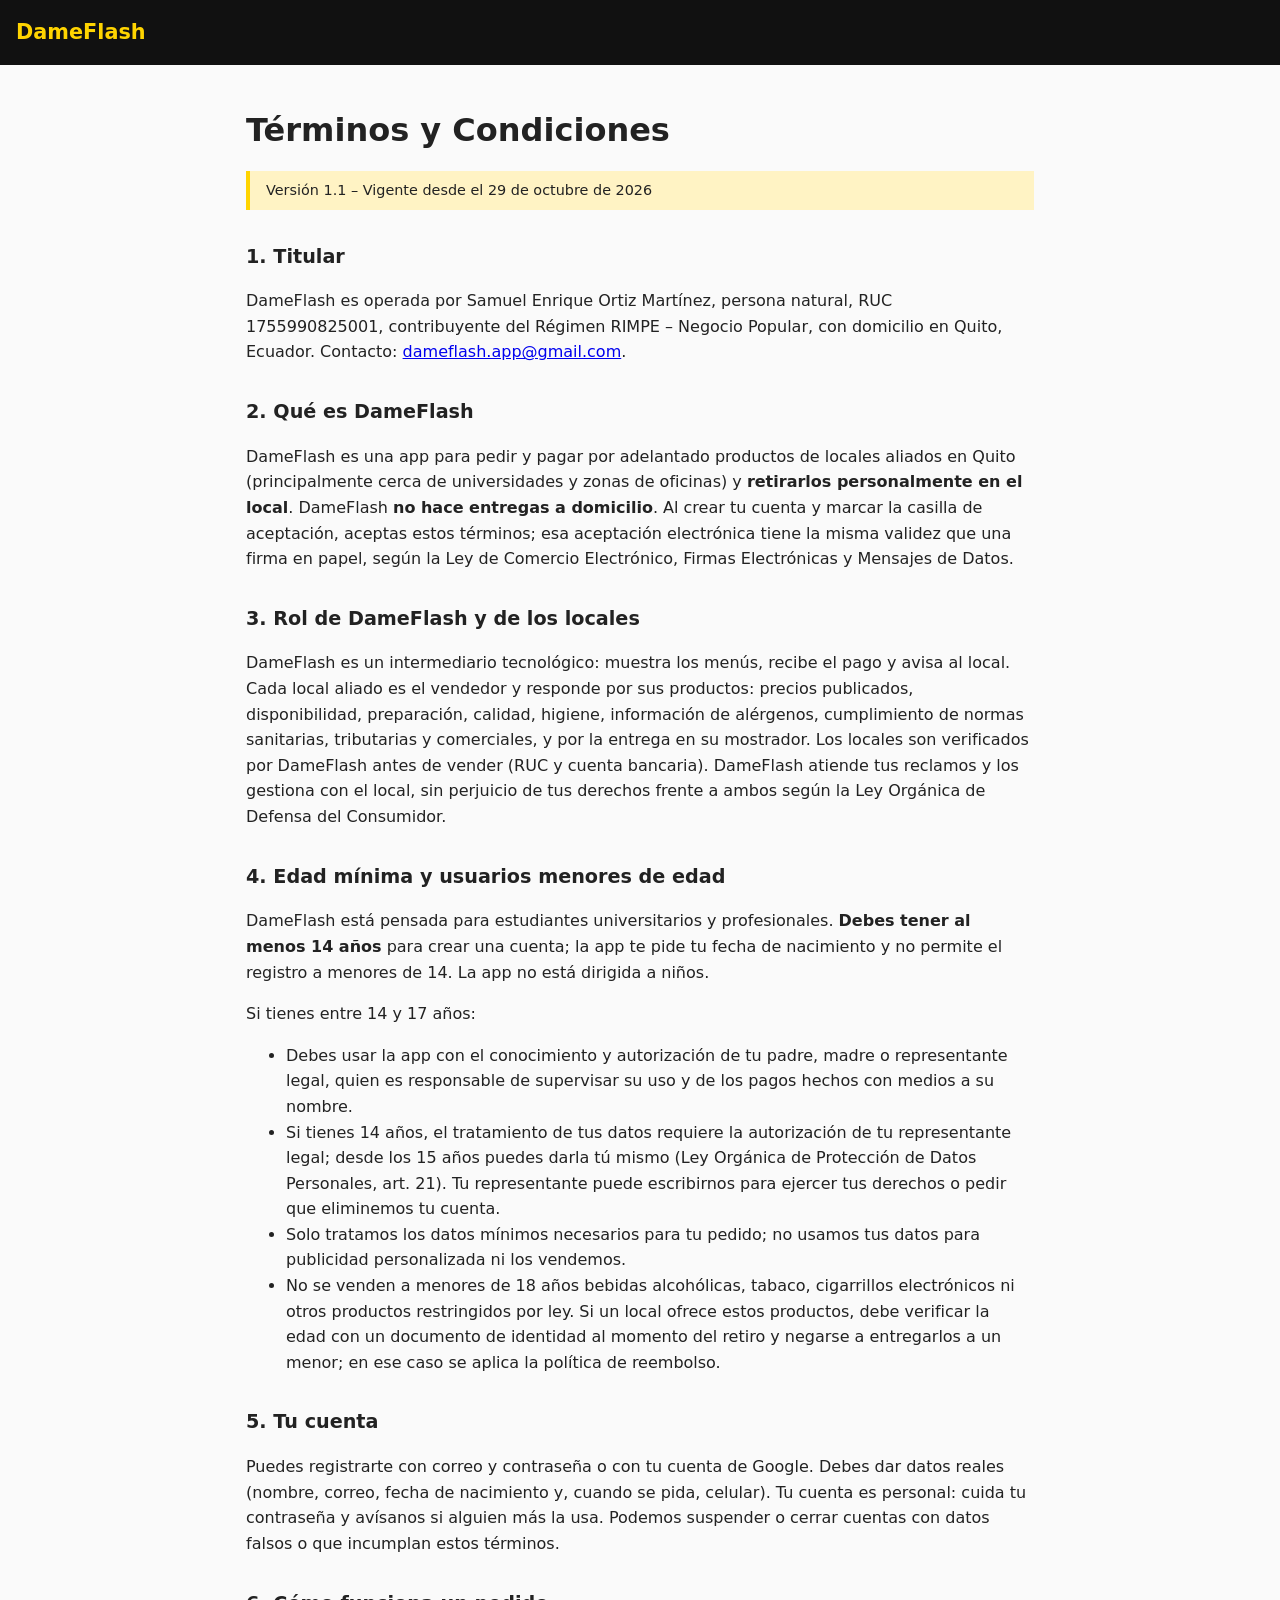
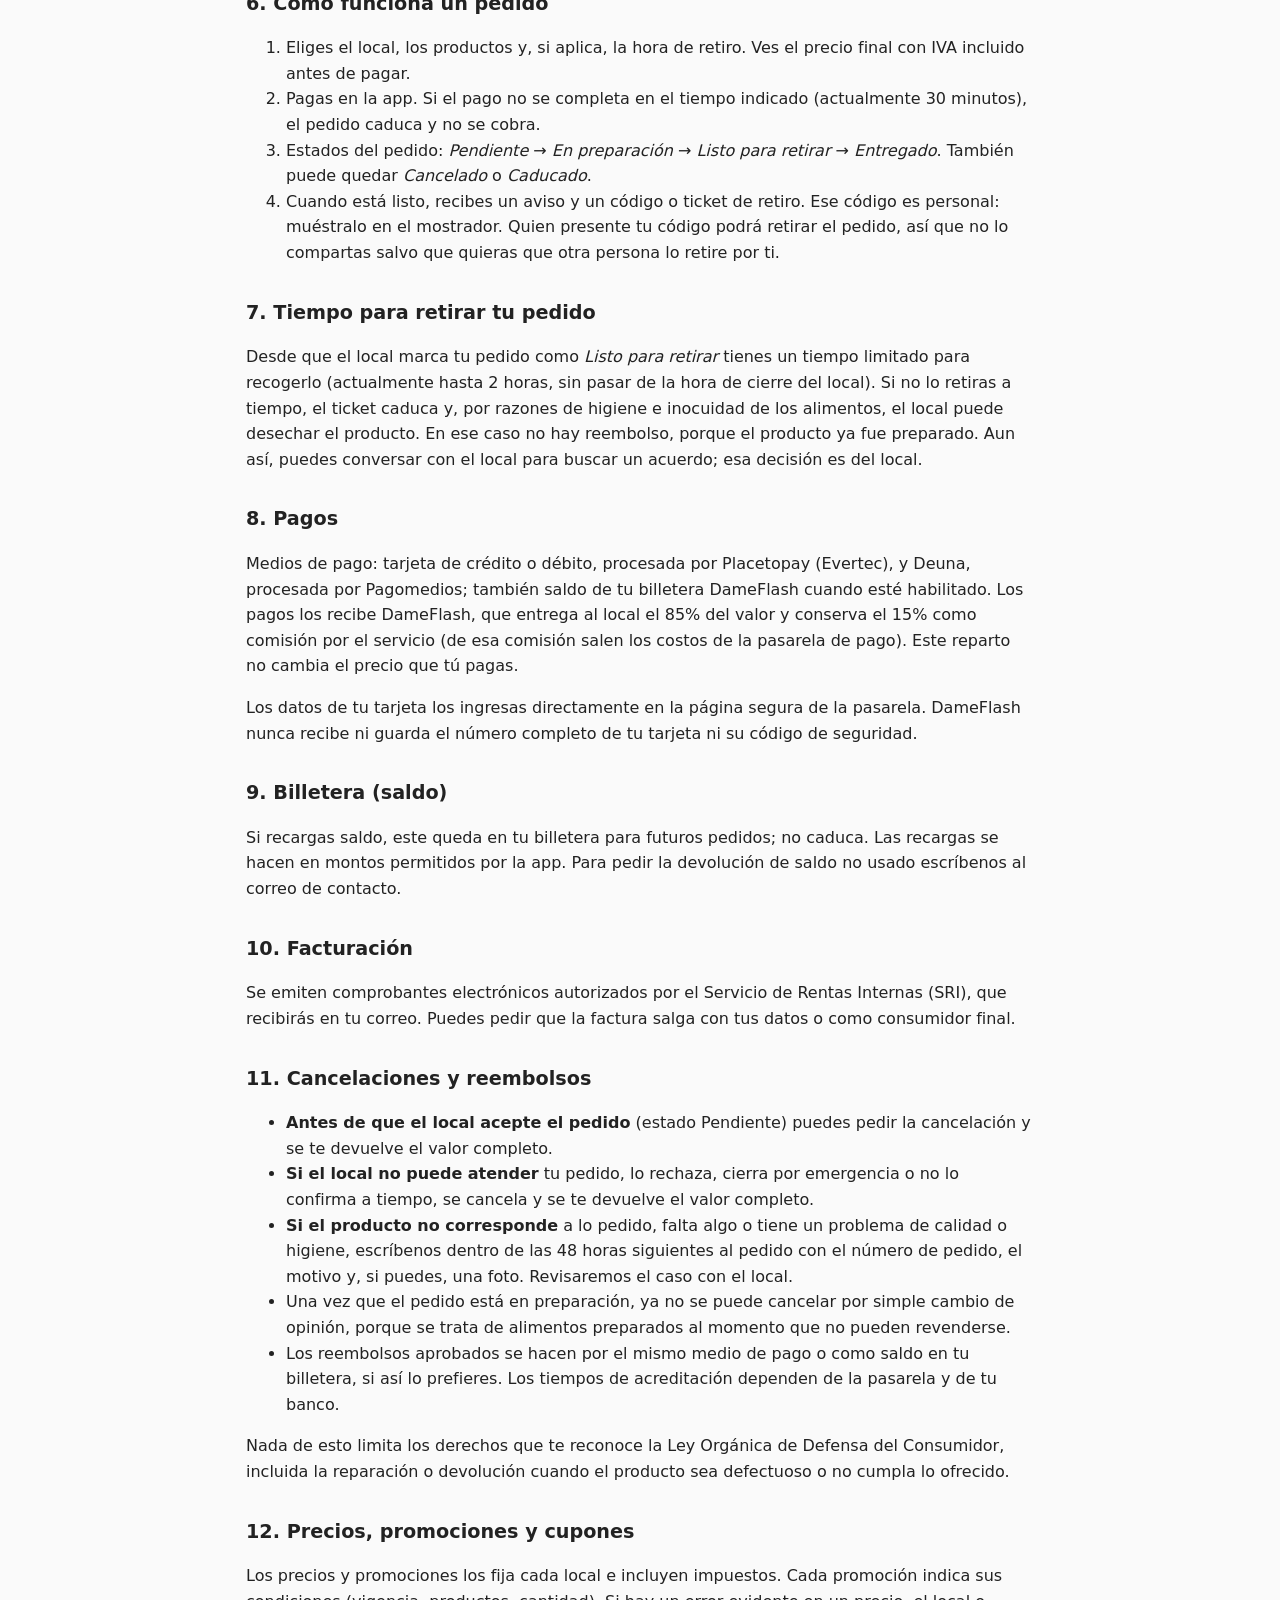
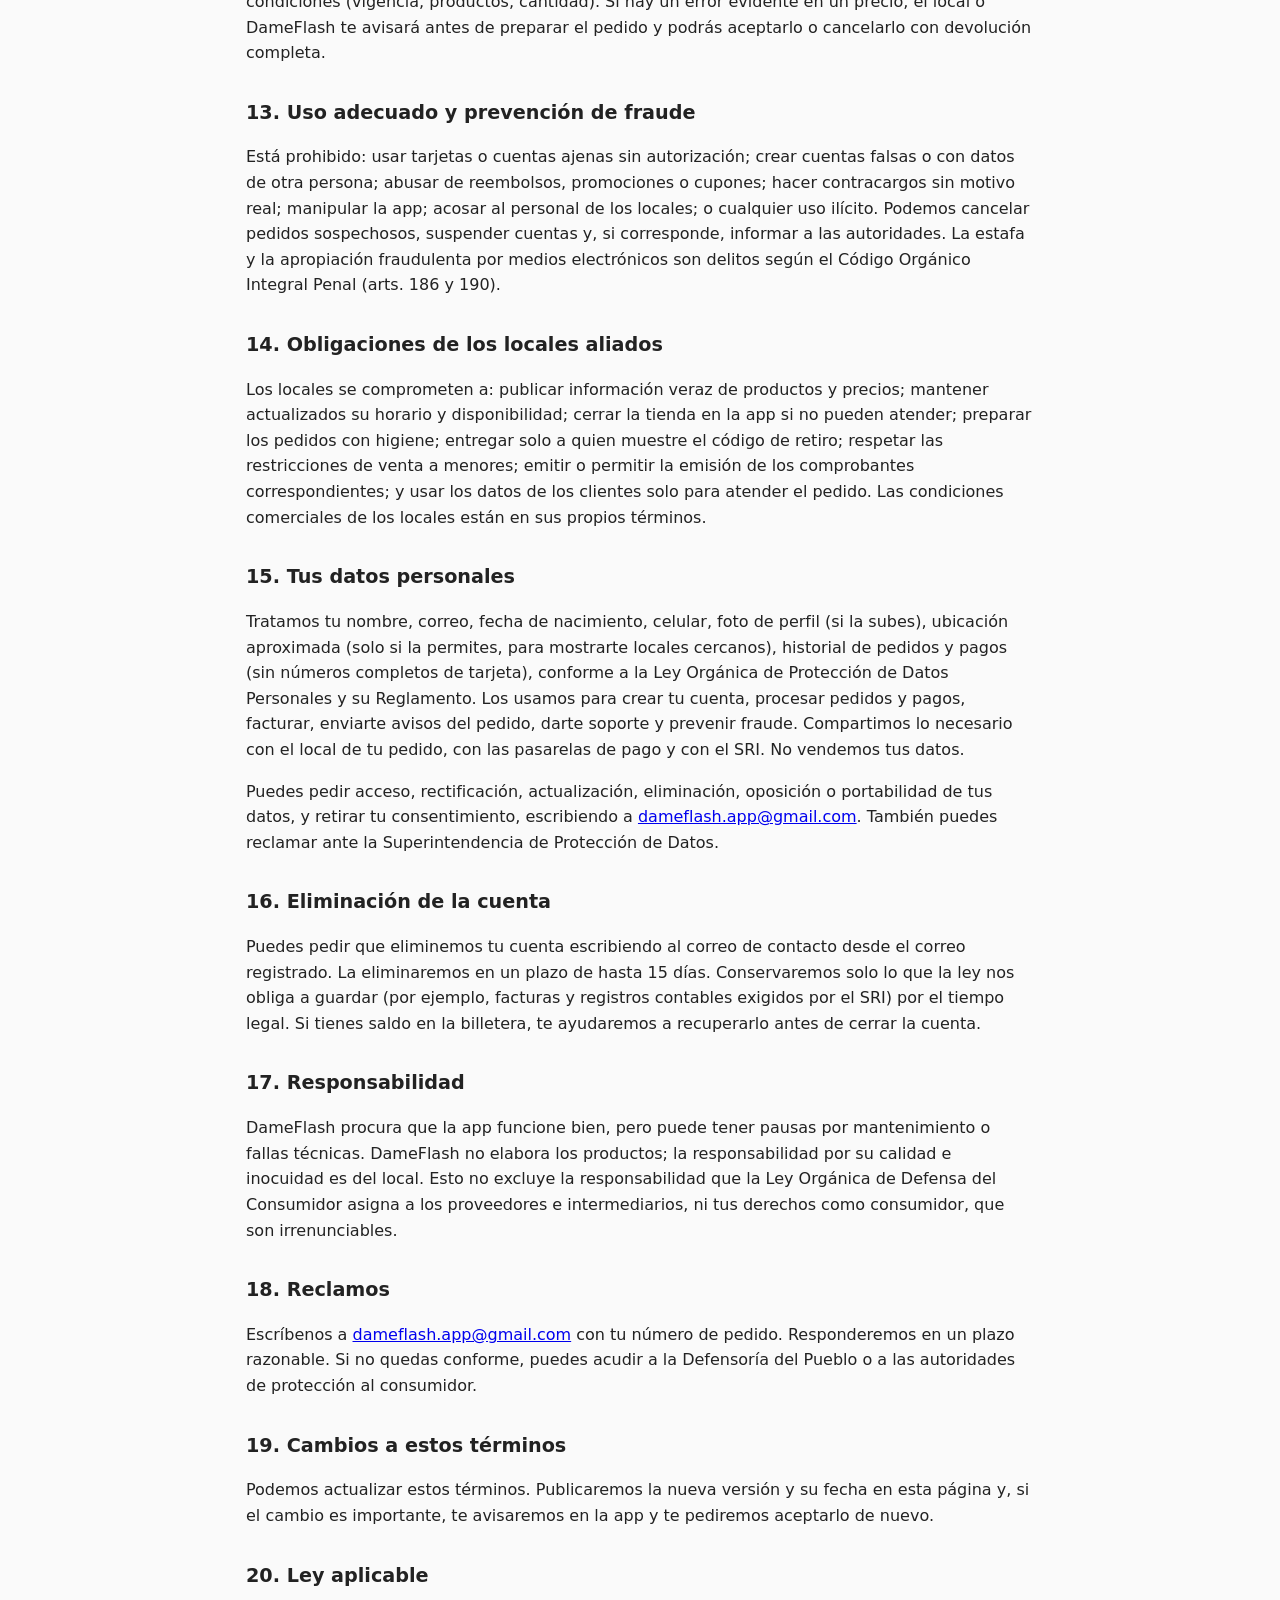
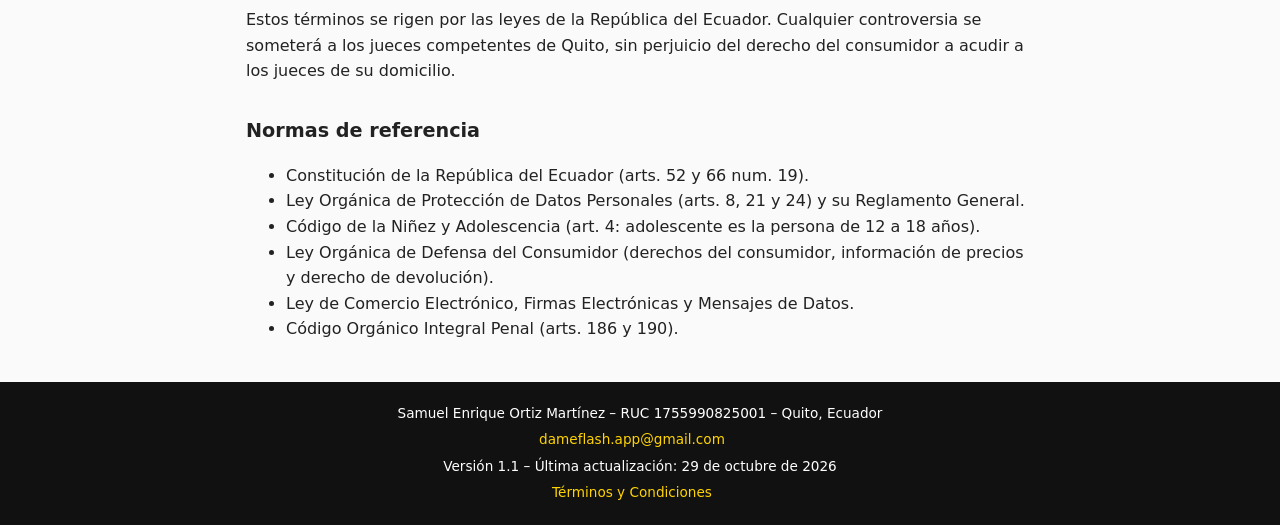
==== index.html @ 9b92f3e9 "Términos y condiciones v1.1: pick up, edad mínima 14, menores, datos y consumidor" ====
<!DOCTYPE html>
<!-- PLANTILLA: contenido legal referencial, debe ser revisado por un abogado antes de considerarse definitivo. -->
<html lang="es"><head><meta charset="utf-8"><meta name="viewport" content="width=device-width, initial-scale=1"><title>Términos y Condiciones – DameFlash</title><link rel="stylesheet" href="style.css"></head><body>
<header><nav><span class="brand">DameFlash</span></nav></header>
<main>
<h1>Términos y Condiciones</h1>
<p class="version">Versión 1.1 – Vigente desde el 29 de octubre de 2026</p>

<h2>1. Titular</h2><p>DameFlash es operada por Samuel Enrique Ortiz Martínez, persona natural, RUC 1755990825001, contribuyente del Régimen RIMPE – Negocio Popular, con domicilio en Quito, Ecuador. Contacto: <a href="mailto:dameflash.app@gmail.com">dameflash.app@gmail.com</a>.</p>

<h2>2. Qué es DameFlash</h2><p>DameFlash es una app para pedir y pagar por adelantado productos de locales aliados en Quito (principalmente cerca de universidades y zonas de oficinas) y <strong>retirarlos personalmente en el local</strong>. DameFlash <strong>no hace entregas a domicilio</strong>. Al crear tu cuenta y marcar la casilla de aceptación, aceptas estos términos; esa aceptación electrónica tiene la misma validez que una firma en papel, según la Ley de Comercio Electrónico, Firmas Electrónicas y Mensajes de Datos.</p>

<h2>3. Rol de DameFlash y de los locales</h2><p>DameFlash es un intermediario tecnológico: muestra los menús, recibe el pago y avisa al local. Cada local aliado es el vendedor y responde por sus productos: precios publicados, disponibilidad, preparación, calidad, higiene, información de alérgenos, cumplimiento de normas sanitarias, tributarias y comerciales, y por la entrega en su mostrador. Los locales son verificados por DameFlash antes de vender (RUC y cuenta bancaria). DameFlash atiende tus reclamos y los gestiona con el local, sin perjuicio de tus derechos frente a ambos según la Ley Orgánica de Defensa del Consumidor.</p>

<h2>4. Edad mínima y usuarios menores de edad</h2>
<p>DameFlash está pensada para estudiantes universitarios y profesionales. <strong>Debes tener al menos 14 años</strong> para crear una cuenta; la app te pide tu fecha de nacimiento y no permite el registro a menores de 14. La app no está dirigida a niños.</p>
<p>Si tienes entre 14 y 17 años:</p>
<ul>
<li>Debes usar la app con el conocimiento y autorización de tu padre, madre o representante legal, quien es responsable de supervisar su uso y de los pagos hechos con medios a su nombre.</li>
<li>Si tienes 14 años, el tratamiento de tus datos requiere la autorización de tu representante legal; desde los 15 años puedes darla tú mismo (Ley Orgánica de Protección de Datos Personales, art. 21). Tu representante puede escribirnos para ejercer tus derechos o pedir que eliminemos tu cuenta.</li>
<li>Solo tratamos los datos mínimos necesarios para tu pedido; no usamos tus datos para publicidad personalizada ni los vendemos.</li>
<li>No se venden a menores de 18 años bebidas alcohólicas, tabaco, cigarrillos electrónicos ni otros productos restringidos por ley. Si un local ofrece estos productos, debe verificar la edad con un documento de identidad al momento del retiro y negarse a entregarlos a un menor; en ese caso se aplica la política de reembolso.</li>
</ul>

<h2>5. Tu cuenta</h2><p>Puedes registrarte con correo y contraseña o con tu cuenta de Google. Debes dar datos reales (nombre, correo, fecha de nacimiento y, cuando se pida, celular). Tu cuenta es personal: cuida tu contraseña y avísanos si alguien más la usa. Podemos suspender o cerrar cuentas con datos falsos o que incumplan estos términos.</p>

<h2>6. Cómo funciona un pedido</h2>
<ol>
<li>Eliges el local, los productos y, si aplica, la hora de retiro. Ves el precio final con IVA incluido antes de pagar.</li>
<li>Pagas en la app. Si el pago no se completa en el tiempo indicado (actualmente 30 minutos), el pedido caduca y no se cobra.</li>
<li>Estados del pedido: <em>Pendiente</em> → <em>En preparación</em> → <em>Listo para retirar</em> → <em>Entregado</em>. También puede quedar <em>Cancelado</em> o <em>Caducado</em>.</li>
<li>Cuando está listo, recibes un aviso y un código o ticket de retiro. Ese código es personal: muéstralo en el mostrador. Quien presente tu código podrá retirar el pedido, así que no lo compartas salvo que quieras que otra persona lo retire por ti.</li>
</ol>

<h2>7. Tiempo para retirar tu pedido</h2><p>Desde que el local marca tu pedido como <em>Listo para retirar</em> tienes un tiempo limitado para recogerlo (actualmente hasta 2 horas, sin pasar de la hora de cierre del local). Si no lo retiras a tiempo, el ticket caduca y, por razones de higiene e inocuidad de los alimentos, el local puede desechar el producto. En ese caso no hay reembolso, porque el producto ya fue preparado. Aun así, puedes conversar con el local para buscar un acuerdo; esa decisión es del local.</p>

<h2>8. Pagos</h2><p>Medios de pago: tarjeta de crédito o débito, procesada por Placetopay (Evertec), y Deuna, procesada por Pagomedios; también saldo de tu billetera DameFlash cuando esté habilitado. Los pagos los recibe DameFlash, que entrega al local el 85% del valor y conserva el 15% como comisión por el servicio (de esa comisión salen los costos de la pasarela de pago). Este reparto no cambia el precio que tú pagas.</p>
<p>Los datos de tu tarjeta los ingresas directamente en la página segura de la pasarela. DameFlash nunca recibe ni guarda el número completo de tu tarjeta ni su código de seguridad.</p>

<h2>9. Billetera (saldo)</h2><p>Si recargas saldo, este queda en tu billetera para futuros pedidos; no caduca. Las recargas se hacen en montos permitidos por la app. Para pedir la devolución de saldo no usado escríbenos al correo de contacto.</p>

<h2>10. Facturación</h2><p>Se emiten comprobantes electrónicos autorizados por el Servicio de Rentas Internas (SRI), que recibirás en tu correo. Puedes pedir que la factura salga con tus datos o como consumidor final.</p>

<h2>11. Cancelaciones y reembolsos</h2>
<ul>
<li><strong>Antes de que el local acepte el pedido</strong> (estado Pendiente) puedes pedir la cancelación y se te devuelve el valor completo.</li>
<li><strong>Si el local no puede atender</strong> tu pedido, lo rechaza, cierra por emergencia o no lo confirma a tiempo, se cancela y se te devuelve el valor completo.</li>
<li><strong>Si el producto no corresponde</strong> a lo pedido, falta algo o tiene un problema de calidad o higiene, escríbenos dentro de las 48 horas siguientes al pedido con el número de pedido, el motivo y, si puedes, una foto. Revisaremos el caso con el local.</li>
<li>Una vez que el pedido está en preparación, ya no se puede cancelar por simple cambio de opinión, porque se trata de alimentos preparados al momento que no pueden revenderse.</li>
<li>Los reembolsos aprobados se hacen por el mismo medio de pago o como saldo en tu billetera, si así lo prefieres. Los tiempos de acreditación dependen de la pasarela y de tu banco.</li>
</ul>
<p>Nada de esto limita los derechos que te reconoce la Ley Orgánica de Defensa del Consumidor, incluida la reparación o devolución cuando el producto sea defectuoso o no cumpla lo ofrecido.</p>

<h2>12. Precios, promociones y cupones</h2><p>Los precios y promociones los fija cada local e incluyen impuestos. Cada promoción indica sus condiciones (vigencia, productos, cantidad). Si hay un error evidente en un precio, el local o DameFlash te avisará antes de preparar el pedido y podrás aceptarlo o cancelarlo con devolución completa.</p>

<h2>13. Uso adecuado y prevención de fraude</h2><p>Está prohibido: usar tarjetas o cuentas ajenas sin autorización; crear cuentas falsas o con datos de otra persona; abusar de reembolsos, promociones o cupones; hacer contracargos sin motivo real; manipular la app; acosar al personal de los locales; o cualquier uso ilícito. Podemos cancelar pedidos sospechosos, suspender cuentas y, si corresponde, informar a las autoridades. La estafa y la apropiación fraudulenta por medios electrónicos son delitos según el Código Orgánico Integral Penal (arts. 186 y 190).</p>

<h2>14. Obligaciones de los locales aliados</h2><p>Los locales se comprometen a: publicar información veraz de productos y precios; mantener actualizados su horario y disponibilidad; cerrar la tienda en la app si no pueden atender; preparar los pedidos con higiene; entregar solo a quien muestre el código de retiro; respetar las restricciones de venta a menores; emitir o permitir la emisión de los comprobantes correspondientes; y usar los datos de los clientes solo para atender el pedido. Las condiciones comerciales de los locales están en sus propios términos.</p>

<h2>15. Tus datos personales</h2><p>Tratamos tu nombre, correo, fecha de nacimiento, celular, foto de perfil (si la subes), ubicación aproximada (solo si la permites, para mostrarte locales cercanos), historial de pedidos y pagos (sin números completos de tarjeta), conforme a la Ley Orgánica de Protección de Datos Personales y su Reglamento. Los usamos para crear tu cuenta, procesar pedidos y pagos, facturar, enviarte avisos del pedido, darte soporte y prevenir fraude. Compartimos lo necesario con el local de tu pedido, con las pasarelas de pago y con el SRI. No vendemos tus datos.</p>
<p>Puedes pedir acceso, rectificación, actualización, eliminación, oposición o portabilidad de tus datos, y retirar tu consentimiento, escribiendo a <a href="mailto:dameflash.app@gmail.com">dameflash.app@gmail.com</a>. También puedes reclamar ante la Superintendencia de Protección de Datos.</p>

<h2>16. Eliminación de la cuenta</h2><p>Puedes pedir que eliminemos tu cuenta escribiendo al correo de contacto desde el correo registrado. La eliminaremos en un plazo de hasta 15 días. Conservaremos solo lo que la ley nos obliga a guardar (por ejemplo, facturas y registros contables exigidos por el SRI) por el tiempo legal. Si tienes saldo en la billetera, te ayudaremos a recuperarlo antes de cerrar la cuenta.</p>

<h2>17. Responsabilidad</h2><p>DameFlash procura que la app funcione bien, pero puede tener pausas por mantenimiento o fallas técnicas. DameFlash no elabora los productos; la responsabilidad por su calidad e inocuidad es del local. Esto no excluye la responsabilidad que la Ley Orgánica de Defensa del Consumidor asigna a los proveedores e intermediarios, ni tus derechos como consumidor, que son irrenunciables.</p>

<h2>18. Reclamos</h2><p>Escríbenos a <a href="mailto:dameflash.app@gmail.com">dameflash.app@gmail.com</a> con tu número de pedido. Responderemos en un plazo razonable. Si no quedas conforme, puedes acudir a la Defensoría del Pueblo o a las autoridades de protección al consumidor.</p>

<h2>19. Cambios a estos términos</h2><p>Podemos actualizar estos términos. Publicaremos la nueva versión y su fecha en esta página y, si el cambio es importante, te avisaremos en la app y te pediremos aceptarlo de nuevo.</p>

<h2>20. Ley aplicable</h2><p>Estos términos se rigen por las leyes de la República del Ecuador. Cualquier controversia se someterá a los jueces competentes de Quito, sin perjuicio del derecho del consumidor a acudir a los jueces de su domicilio.</p>

<h2>Normas de referencia</h2><ul class="refs">
<li>Constitución de la República del Ecuador (arts. 52 y 66 num. 19).</li>
<li>Ley Orgánica de Protección de Datos Personales (arts. 8, 21 y 24) y su Reglamento General.</li>
<li>Código de la Niñez y Adolescencia (art. 4: adolescente es la persona de 12 a 18 años).</li>
<li>Ley Orgánica de Defensa del Consumidor (derechos del consumidor, información de precios y derecho de devolución).</li>
<li>Ley de Comercio Electrónico, Firmas Electrónicas y Mensajes de Datos.</li>
<li>Código Orgánico Integral Penal (arts. 186 y 190).</li>
</ul>
</main>
<footer><p>Samuel Enrique Ortiz Martínez – RUC 1755990825001 – Quito, Ecuador</p><p><a href="mailto:dameflash.app@gmail.com">dameflash.app@gmail.com</a></p><p>Versión 1.1 – Última actualización: 29 de octubre de 2026</p><p><a href="index.html">Términos y Condiciones</a></p></footer>
</body></html>
---- style.css ----
*{box-sizing:border-box}body{margin:0;font-family:system-ui,-apple-system,Segoe UI,Roboto,sans-serif;line-height:1.6;color:#222;background:#fafafa}
header,footer{background:#111;color:#fff;padding:1rem}header a,footer a{color:#ffd400;text-decoration:none;margin-right:1rem}
.brand{font-weight:700;font-size:1.3rem;color:#ffd400;margin-right:1.5rem}nav{display:flex;flex-wrap:wrap;align-items:center;gap:.5rem}
main{max-width:820px;margin:0 auto;padding:1.5rem 1rem}h1{line-height:1.2}h2{margin-top:2rem;font-size:1.2rem}
.version{background:#fff3c4;border-left:4px solid #ffd400;padding:.5rem 1rem;font-size:.9rem}
footer{font-size:.85rem;text-align:center}footer p{margin:.3rem 0}
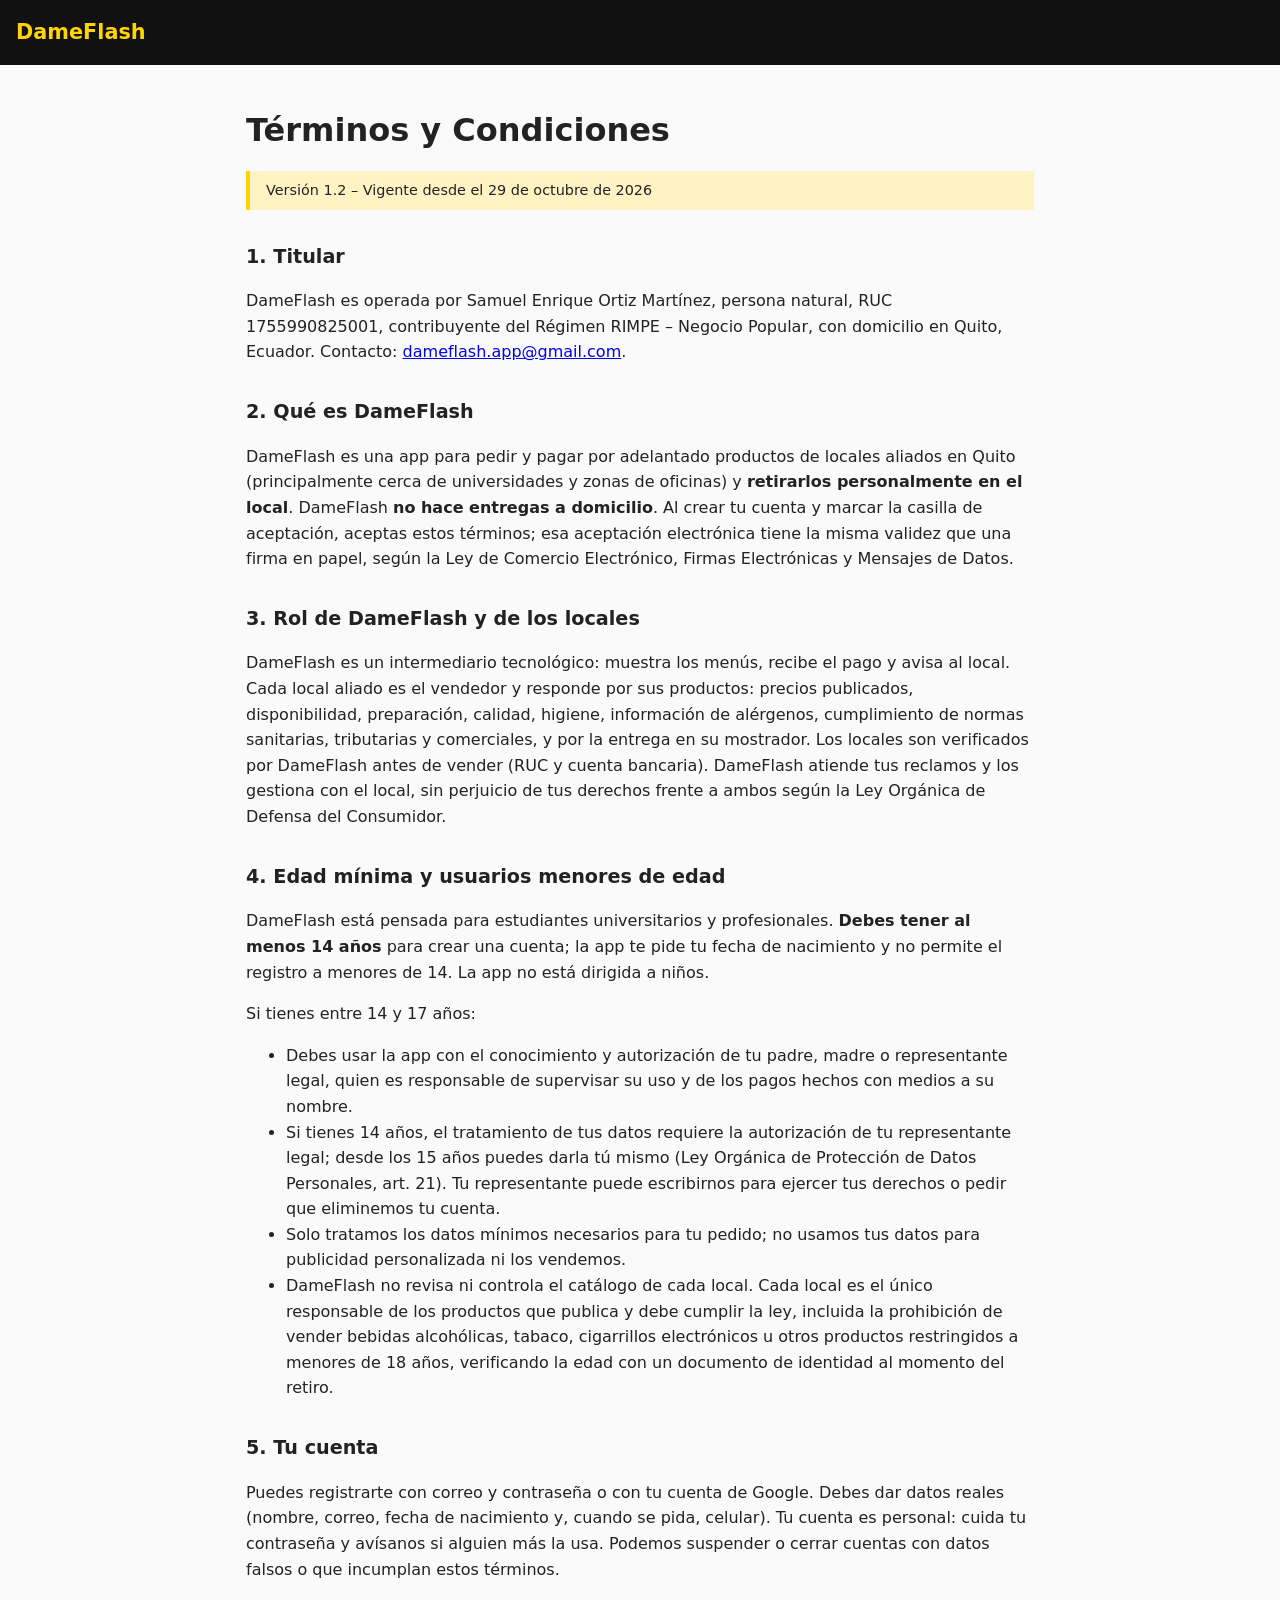
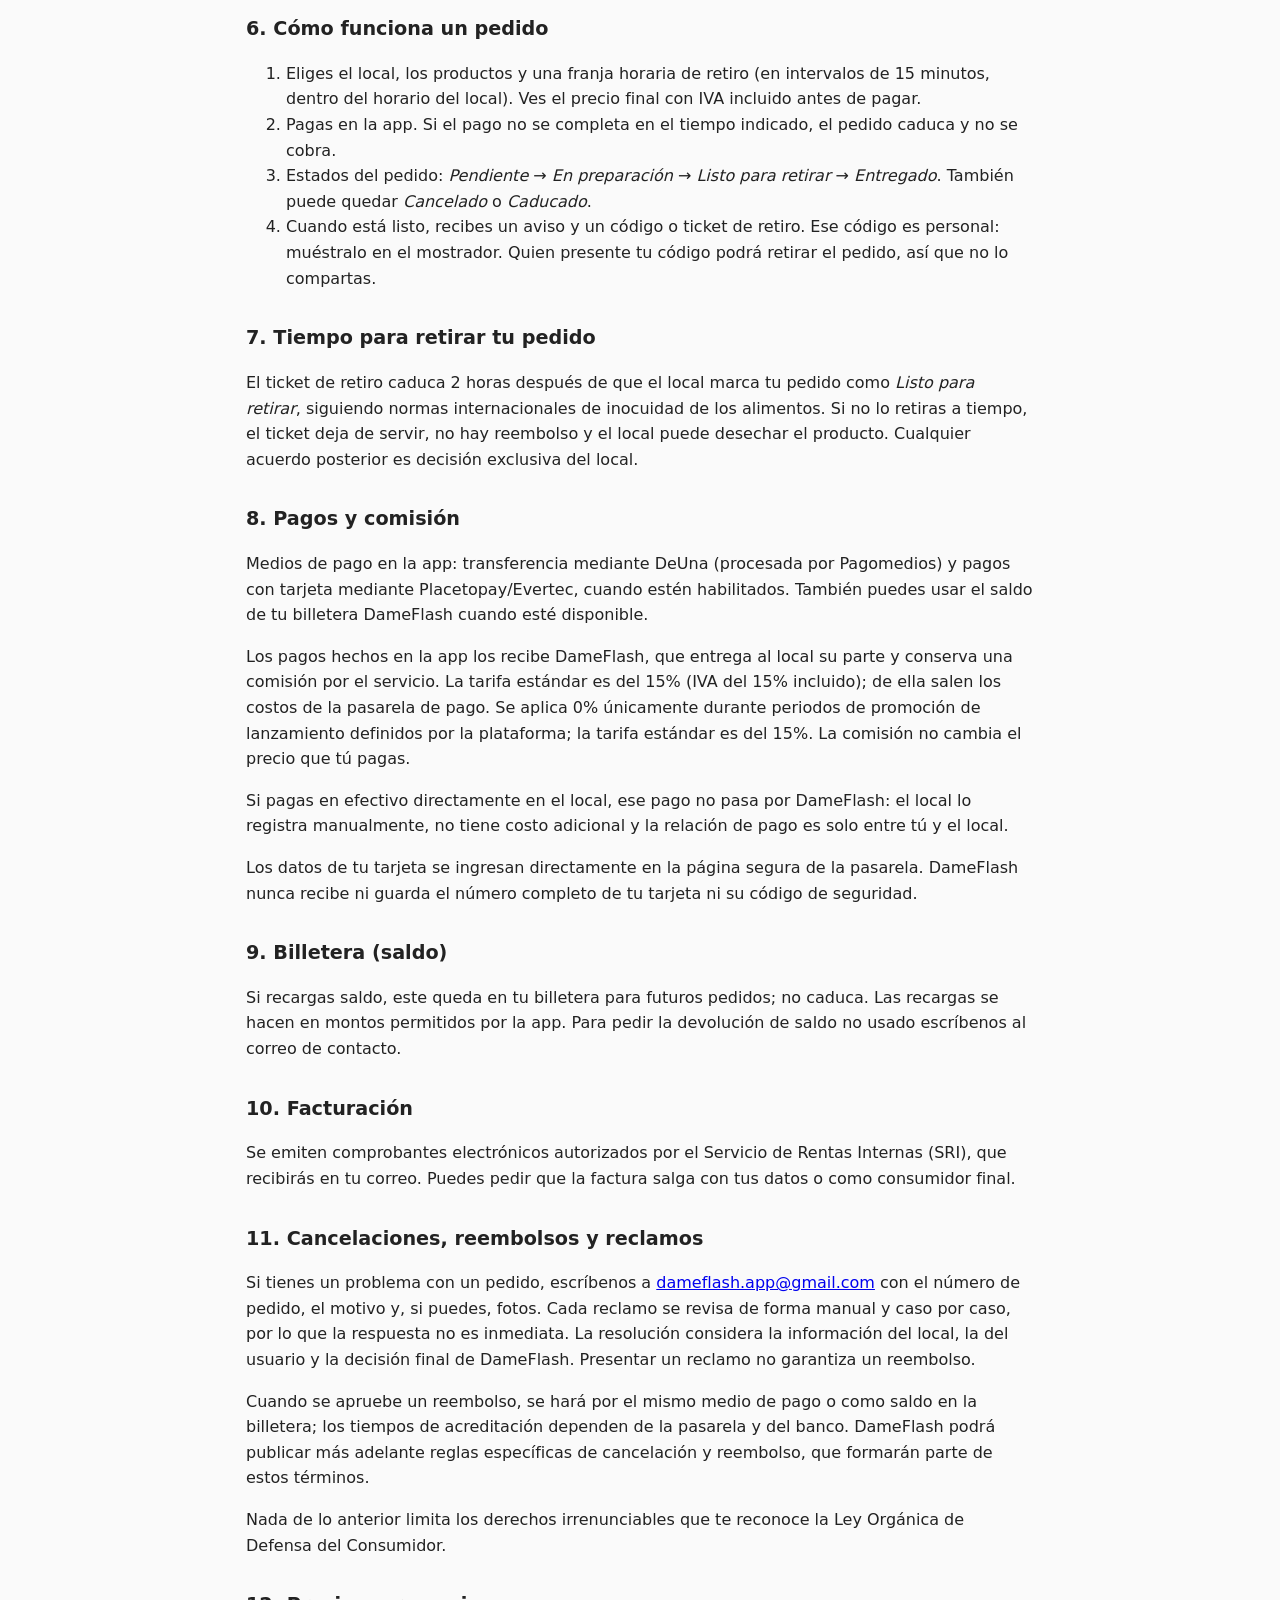
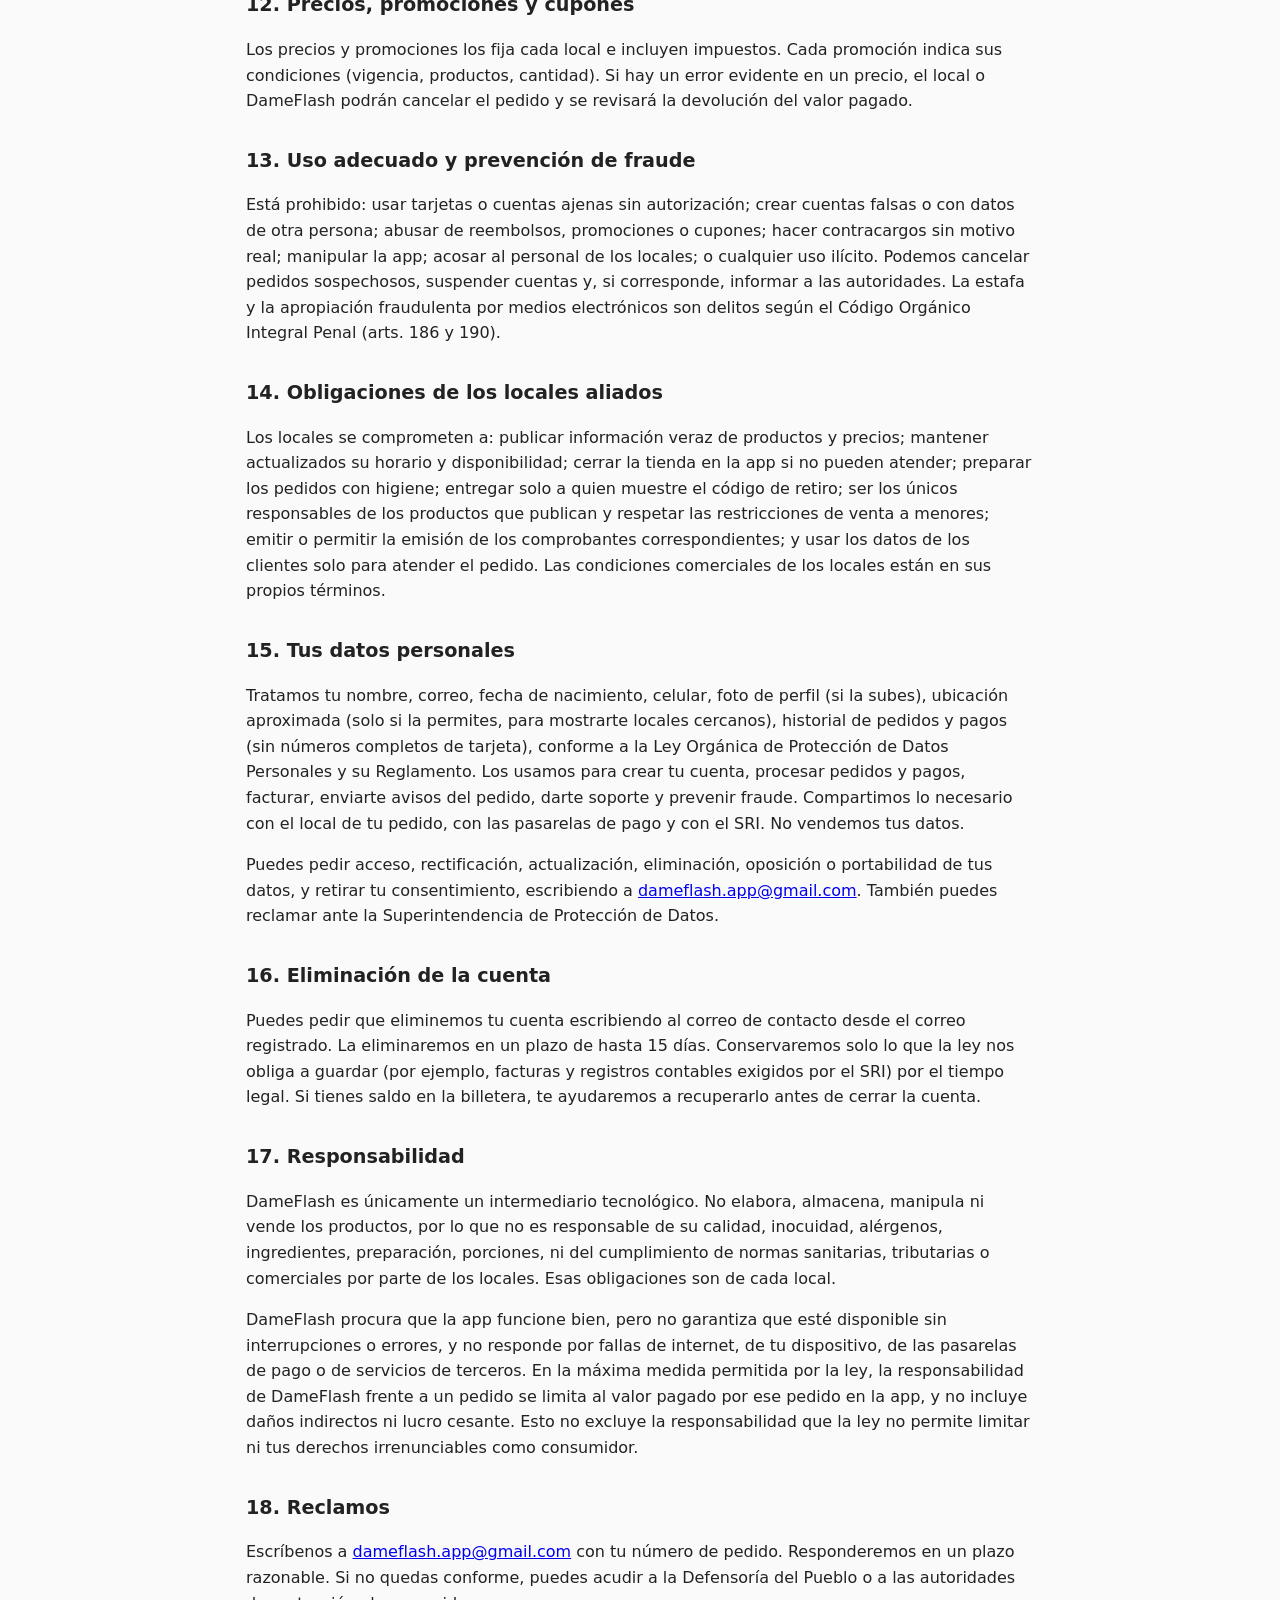
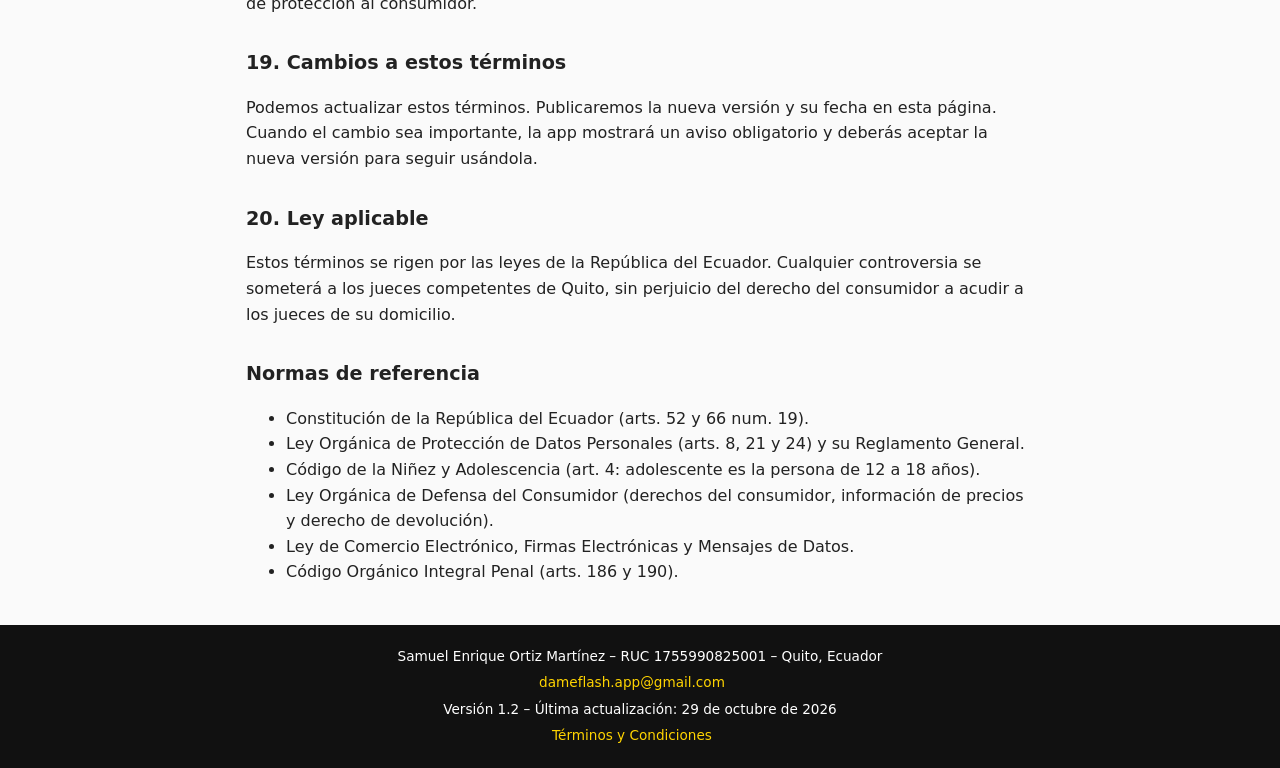
==== commit 4b53ad3d: "Términos y condiciones v1.2" ====
--- a/index.html
+++ b/index.html
@@ -4,7 +4,7 @@
 <header><nav><span class="brand">DameFlash</span></nav></header>
 <main>
 <h1>Términos y Condiciones</h1>
-<p class="version">Versión 1.1 – Vigente desde el 29 de octubre de 2026</p>
+<p class="version">Versión 1.2 – Vigente desde el 29 de octubre de 2026</p>
 
 <h2>1. Titular</h2><p>DameFlash es operada por Samuel Enrique Ortiz Martínez, persona natural, RUC 1755990825001, contribuyente del Régimen RIMPE – Negocio Popular, con domicilio en Quito, Ecuador. Contacto: <a href="mailto:dameflash.app@gmail.com">dameflash.app@gmail.com</a>.</p>
 
@@ -19,55 +19,46 @@
 <li>Debes usar la app con el conocimiento y autorización de tu padre, madre o representante legal, quien es responsable de supervisar su uso y de los pagos hechos con medios a su nombre.</li>
 <li>Si tienes 14 años, el tratamiento de tus datos requiere la autorización de tu representante legal; desde los 15 años puedes darla tú mismo (Ley Orgánica de Protección de Datos Personales, art. 21). Tu representante puede escribirnos para ejercer tus derechos o pedir que eliminemos tu cuenta.</li>
 <li>Solo tratamos los datos mínimos necesarios para tu pedido; no usamos tus datos para publicidad personalizada ni los vendemos.</li>
-<li>No se venden a menores de 18 años bebidas alcohólicas, tabaco, cigarrillos electrónicos ni otros productos restringidos por ley. Si un local ofrece estos productos, debe verificar la edad con un documento de identidad al momento del retiro y negarse a entregarlos a un menor; en ese caso se aplica la política de reembolso.</li>
+<li>DameFlash no revisa ni controla el catálogo de cada local. Cada local es el único responsable de los productos que publica y debe cumplir la ley, incluida la prohibición de vender bebidas alcohólicas, tabaco, cigarrillos electrónicos u otros productos restringidos a menores de 18 años, verificando la edad con un documento de identidad al momento del retiro.</li>
 </ul>
 
 <h2>5. Tu cuenta</h2><p>Puedes registrarte con correo y contraseña o con tu cuenta de Google. Debes dar datos reales (nombre, correo, fecha de nacimiento y, cuando se pida, celular). Tu cuenta es personal: cuida tu contraseña y avísanos si alguien más la usa. Podemos suspender o cerrar cuentas con datos falsos o que incumplan estos términos.</p>
 
 <h2>6. Cómo funciona un pedido</h2>
 <ol>
-<li>Eliges el local, los productos y, si aplica, la hora de retiro. Ves el precio final con IVA incluido antes de pagar.</li>
-<li>Pagas en la app. Si el pago no se completa en el tiempo indicado (actualmente 30 minutos), el pedido caduca y no se cobra.</li>
+<li>Eliges el local, los productos y una franja horaria de retiro (en intervalos de 15 minutos, dentro del horario del local). Ves el precio final con IVA incluido antes de pagar.</li>
+<li>Pagas en la app. Si el pago no se completa en el tiempo indicado, el pedido caduca y no se cobra.</li>
 <li>Estados del pedido: <em>Pendiente</em> → <em>En preparación</em> → <em>Listo para retirar</em> → <em>Entregado</em>. También puede quedar <em>Cancelado</em> o <em>Caducado</em>.</li>
-<li>Cuando está listo, recibes un aviso y un código o ticket de retiro. Ese código es personal: muéstralo en el mostrador. Quien presente tu código podrá retirar el pedido, así que no lo compartas salvo que quieras que otra persona lo retire por ti.</li>
+<li>Cuando está listo, recibes un aviso y un código o ticket de retiro. Ese código es personal: muéstralo en el mostrador. Quien presente tu código podrá retirar el pedido, así que no lo compartas.</li>
 </ol>
-
-<h2>7. Tiempo para retirar tu pedido</h2><p>Desde que el local marca tu pedido como <em>Listo para retirar</em> tienes un tiempo limitado para recogerlo (actualmente hasta 2 horas, sin pasar de la hora de cierre del local). Si no lo retiras a tiempo, el ticket caduca y, por razones de higiene e inocuidad de los alimentos, el local puede desechar el producto. En ese caso no hay reembolso, porque el producto ya fue preparado. Aun así, puedes conversar con el local para buscar un acuerdo; esa decisión es del local.</p>
-
-<h2>8. Pagos</h2><p>Medios de pago: tarjeta de crédito o débito, procesada por Placetopay (Evertec), y Deuna, procesada por Pagomedios; también saldo de tu billetera DameFlash cuando esté habilitado. Los pagos los recibe DameFlash, que entrega al local el 85% del valor y conserva el 15% como comisión por el servicio (de esa comisión salen los costos de la pasarela de pago). Este reparto no cambia el precio que tú pagas.</p>
-<p>Los datos de tu tarjeta los ingresas directamente en la página segura de la pasarela. DameFlash nunca recibe ni guarda el número completo de tu tarjeta ni su código de seguridad.</p>
-
+<h2>7. Tiempo para retirar tu pedido</h2><p>El ticket de retiro caduca 2 horas después de que el local marca tu pedido como <em>Listo para retirar</em>, siguiendo normas internacionales de inocuidad de los alimentos. Si no lo retiras a tiempo, el ticket deja de servir, no hay reembolso y el local puede desechar el producto. Cualquier acuerdo posterior es decisión exclusiva del local.</p>
+<h2>8. Pagos y comisión</h2><p>Medios de pago en la app: transferencia mediante DeUna (procesada por Pagomedios) y pagos con tarjeta mediante Placetopay/Evertec, cuando estén habilitados. También puedes usar el saldo de tu billetera DameFlash cuando esté disponible.</p>
+<p>Los pagos hechos en la app los recibe DameFlash, que entrega al local su parte y conserva una comisión por el servicio. La tarifa estándar es del 15% (IVA del 15% incluido); de ella salen los costos de la pasarela de pago. Se aplica 0% únicamente durante periodos de promoción de lanzamiento definidos por la plataforma; la tarifa estándar es del 15%. La comisión no cambia el precio que tú pagas.</p>
+<p>Si pagas en efectivo directamente en el local, ese pago no pasa por DameFlash: el local lo registra manualmente, no tiene costo adicional y la relación de pago es solo entre tú y el local.</p>
+<p>Los datos de tu tarjeta se ingresan directamente en la página segura de la pasarela. DameFlash nunca recibe ni guarda el número completo de tu tarjeta ni su código de seguridad.</p>
 <h2>9. Billetera (saldo)</h2><p>Si recargas saldo, este queda en tu billetera para futuros pedidos; no caduca. Las recargas se hacen en montos permitidos por la app. Para pedir la devolución de saldo no usado escríbenos al correo de contacto.</p>
 
 <h2>10. Facturación</h2><p>Se emiten comprobantes electrónicos autorizados por el Servicio de Rentas Internas (SRI), que recibirás en tu correo. Puedes pedir que la factura salga con tus datos o como consumidor final.</p>
 
-<h2>11. Cancelaciones y reembolsos</h2>
-<ul>
-<li><strong>Antes de que el local acepte el pedido</strong> (estado Pendiente) puedes pedir la cancelación y se te devuelve el valor completo.</li>
-<li><strong>Si el local no puede atender</strong> tu pedido, lo rechaza, cierra por emergencia o no lo confirma a tiempo, se cancela y se te devuelve el valor completo.</li>
-<li><strong>Si el producto no corresponde</strong> a lo pedido, falta algo o tiene un problema de calidad o higiene, escríbenos dentro de las 48 horas siguientes al pedido con el número de pedido, el motivo y, si puedes, una foto. Revisaremos el caso con el local.</li>
-<li>Una vez que el pedido está en preparación, ya no se puede cancelar por simple cambio de opinión, porque se trata de alimentos preparados al momento que no pueden revenderse.</li>
-<li>Los reembolsos aprobados se hacen por el mismo medio de pago o como saldo en tu billetera, si así lo prefieres. Los tiempos de acreditación dependen de la pasarela y de tu banco.</li>
-</ul>
-<p>Nada de esto limita los derechos que te reconoce la Ley Orgánica de Defensa del Consumidor, incluida la reparación o devolución cuando el producto sea defectuoso o no cumpla lo ofrecido.</p>
-
-<h2>12. Precios, promociones y cupones</h2><p>Los precios y promociones los fija cada local e incluyen impuestos. Cada promoción indica sus condiciones (vigencia, productos, cantidad). Si hay un error evidente en un precio, el local o DameFlash te avisará antes de preparar el pedido y podrás aceptarlo o cancelarlo con devolución completa.</p>
+<h2>11. Cancelaciones, reembolsos y reclamos</h2><p>Si tienes un problema con un pedido, escríbenos a <a href="mailto:dameflash.app@gmail.com">dameflash.app@gmail.com</a> con el número de pedido, el motivo y, si puedes, fotos. Cada reclamo se revisa de forma manual y caso por caso, por lo que la respuesta no es inmediata. La resolución considera la información del local, la del usuario y la decisión final de DameFlash. Presentar un reclamo no garantiza un reembolso.</p>
+<p>Cuando se apruebe un reembolso, se hará por el mismo medio de pago o como saldo en la billetera; los tiempos de acreditación dependen de la pasarela y del banco. DameFlash podrá publicar más adelante reglas específicas de cancelación y reembolso, que formarán parte de estos términos.</p>
+<p>Nada de lo anterior limita los derechos irrenunciables que te reconoce la Ley Orgánica de Defensa del Consumidor.</p>
+<h2>12. Precios, promociones y cupones</h2><p>Los precios y promociones los fija cada local e incluyen impuestos. Cada promoción indica sus condiciones (vigencia, productos, cantidad). Si hay un error evidente en un precio, el local o DameFlash podrán cancelar el pedido y se revisará la devolución del valor pagado.</p>
 
 <h2>13. Uso adecuado y prevención de fraude</h2><p>Está prohibido: usar tarjetas o cuentas ajenas sin autorización; crear cuentas falsas o con datos de otra persona; abusar de reembolsos, promociones o cupones; hacer contracargos sin motivo real; manipular la app; acosar al personal de los locales; o cualquier uso ilícito. Podemos cancelar pedidos sospechosos, suspender cuentas y, si corresponde, informar a las autoridades. La estafa y la apropiación fraudulenta por medios electrónicos son delitos según el Código Orgánico Integral Penal (arts. 186 y 190).</p>
 
-<h2>14. Obligaciones de los locales aliados</h2><p>Los locales se comprometen a: publicar información veraz de productos y precios; mantener actualizados su horario y disponibilidad; cerrar la tienda en la app si no pueden atender; preparar los pedidos con higiene; entregar solo a quien muestre el código de retiro; respetar las restricciones de venta a menores; emitir o permitir la emisión de los comprobantes correspondientes; y usar los datos de los clientes solo para atender el pedido. Las condiciones comerciales de los locales están en sus propios términos.</p>
+<h2>14. Obligaciones de los locales aliados</h2><p>Los locales se comprometen a: publicar información veraz de productos y precios; mantener actualizados su horario y disponibilidad; cerrar la tienda en la app si no pueden atender; preparar los pedidos con higiene; entregar solo a quien muestre el código de retiro; ser los únicos responsables de los productos que publican y respetar las restricciones de venta a menores; emitir o permitir la emisión de los comprobantes correspondientes; y usar los datos de los clientes solo para atender el pedido. Las condiciones comerciales de los locales están en sus propios términos.</p>
 
 <h2>15. Tus datos personales</h2><p>Tratamos tu nombre, correo, fecha de nacimiento, celular, foto de perfil (si la subes), ubicación aproximada (solo si la permites, para mostrarte locales cercanos), historial de pedidos y pagos (sin números completos de tarjeta), conforme a la Ley Orgánica de Protección de Datos Personales y su Reglamento. Los usamos para crear tu cuenta, procesar pedidos y pagos, facturar, enviarte avisos del pedido, darte soporte y prevenir fraude. Compartimos lo necesario con el local de tu pedido, con las pasarelas de pago y con el SRI. No vendemos tus datos.</p>
 <p>Puedes pedir acceso, rectificación, actualización, eliminación, oposición o portabilidad de tus datos, y retirar tu consentimiento, escribiendo a <a href="mailto:dameflash.app@gmail.com">dameflash.app@gmail.com</a>. También puedes reclamar ante la Superintendencia de Protección de Datos.</p>
 
 <h2>16. Eliminación de la cuenta</h2><p>Puedes pedir que eliminemos tu cuenta escribiendo al correo de contacto desde el correo registrado. La eliminaremos en un plazo de hasta 15 días. Conservaremos solo lo que la ley nos obliga a guardar (por ejemplo, facturas y registros contables exigidos por el SRI) por el tiempo legal. Si tienes saldo en la billetera, te ayudaremos a recuperarlo antes de cerrar la cuenta.</p>
 
-<h2>17. Responsabilidad</h2><p>DameFlash procura que la app funcione bien, pero puede tener pausas por mantenimiento o fallas técnicas. DameFlash no elabora los productos; la responsabilidad por su calidad e inocuidad es del local. Esto no excluye la responsabilidad que la Ley Orgánica de Defensa del Consumidor asigna a los proveedores e intermediarios, ni tus derechos como consumidor, que son irrenunciables.</p>
-
+<h2>17. Responsabilidad</h2><p>DameFlash es únicamente un intermediario tecnológico. No elabora, almacena, manipula ni vende los productos, por lo que no es responsable de su calidad, inocuidad, alérgenos, ingredientes, preparación, porciones, ni del cumplimiento de normas sanitarias, tributarias o comerciales por parte de los locales. Esas obligaciones son de cada local.</p>
+<p>DameFlash procura que la app funcione bien, pero no garantiza que esté disponible sin interrupciones o errores, y no responde por fallas de internet, de tu dispositivo, de las pasarelas de pago o de servicios de terceros. En la máxima medida permitida por la ley, la responsabilidad de DameFlash frente a un pedido se limita al valor pagado por ese pedido en la app, y no incluye daños indirectos ni lucro cesante. Esto no excluye la responsabilidad que la ley no permite limitar ni tus derechos irrenunciables como consumidor.</p>
 <h2>18. Reclamos</h2><p>Escríbenos a <a href="mailto:dameflash.app@gmail.com">dameflash.app@gmail.com</a> con tu número de pedido. Responderemos en un plazo razonable. Si no quedas conforme, puedes acudir a la Defensoría del Pueblo o a las autoridades de protección al consumidor.</p>
 
-<h2>19. Cambios a estos términos</h2><p>Podemos actualizar estos términos. Publicaremos la nueva versión y su fecha en esta página y, si el cambio es importante, te avisaremos en la app y te pediremos aceptarlo de nuevo.</p>
-
+<h2>19. Cambios a estos términos</h2><p>Podemos actualizar estos términos. Publicaremos la nueva versión y su fecha en esta página. Cuando el cambio sea importante, la app mostrará un aviso obligatorio y deberás aceptar la nueva versión para seguir usándola.</p>
 <h2>20. Ley aplicable</h2><p>Estos términos se rigen por las leyes de la República del Ecuador. Cualquier controversia se someterá a los jueces competentes de Quito, sin perjuicio del derecho del consumidor a acudir a los jueces de su domicilio.</p>
 
 <h2>Normas de referencia</h2><ul class="refs">
@@ -79,5 +70,5 @@
 <li>Código Orgánico Integral Penal (arts. 186 y 190).</li>
 </ul>
 </main>
-<footer><p>Samuel Enrique Ortiz Martínez – RUC 1755990825001 – Quito, Ecuador</p><p><a href="mailto:dameflash.app@gmail.com">dameflash.app@gmail.com</a></p><p>Versión 1.1 – Última actualización: 29 de octubre de 2026</p><p><a href="index.html">Términos y Condiciones</a></p></footer>
+<footer><p>Samuel Enrique Ortiz Martínez – RUC 1755990825001 – Quito, Ecuador</p><p><a href="mailto:dameflash.app@gmail.com">dameflash.app@gmail.com</a></p><p>Versión 1.2 – Última actualización: 29 de octubre de 2026</p><p><a href="index.html">Términos y Condiciones</a></p></footer>
 </body></html>
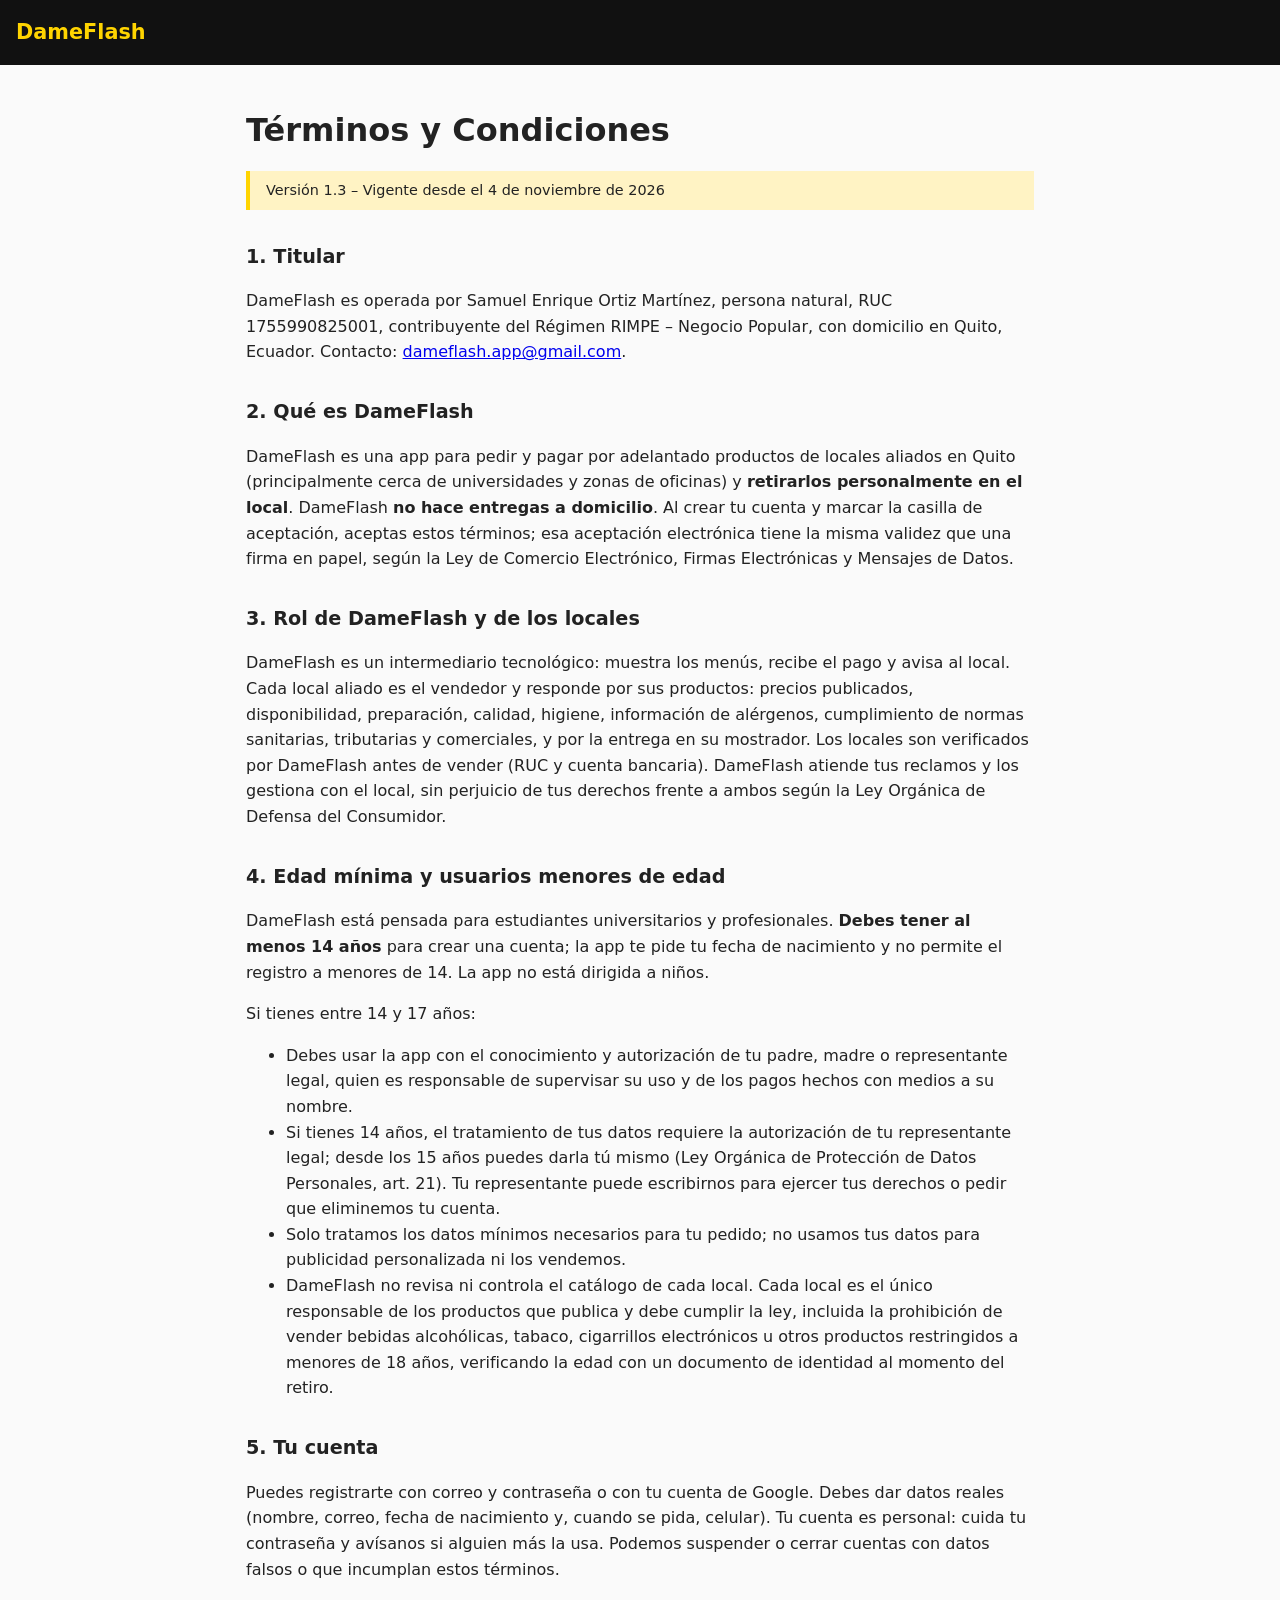
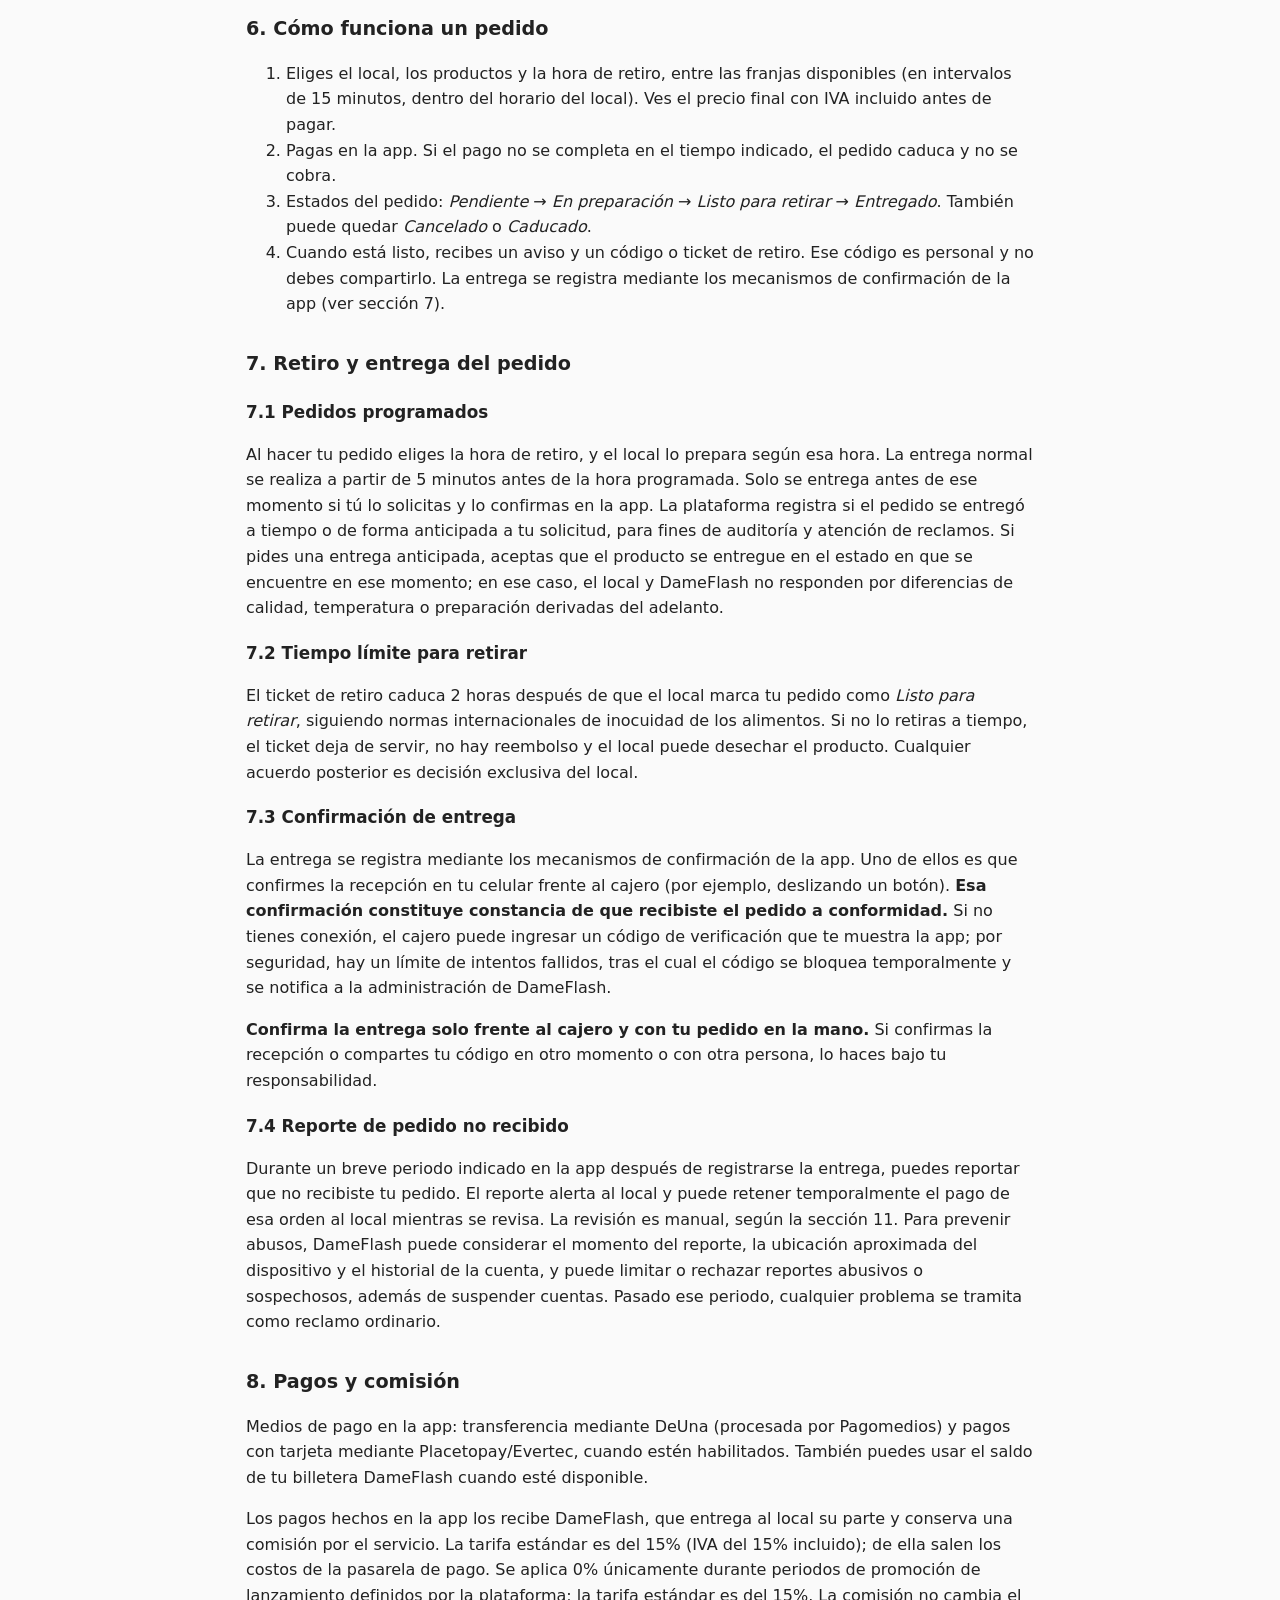
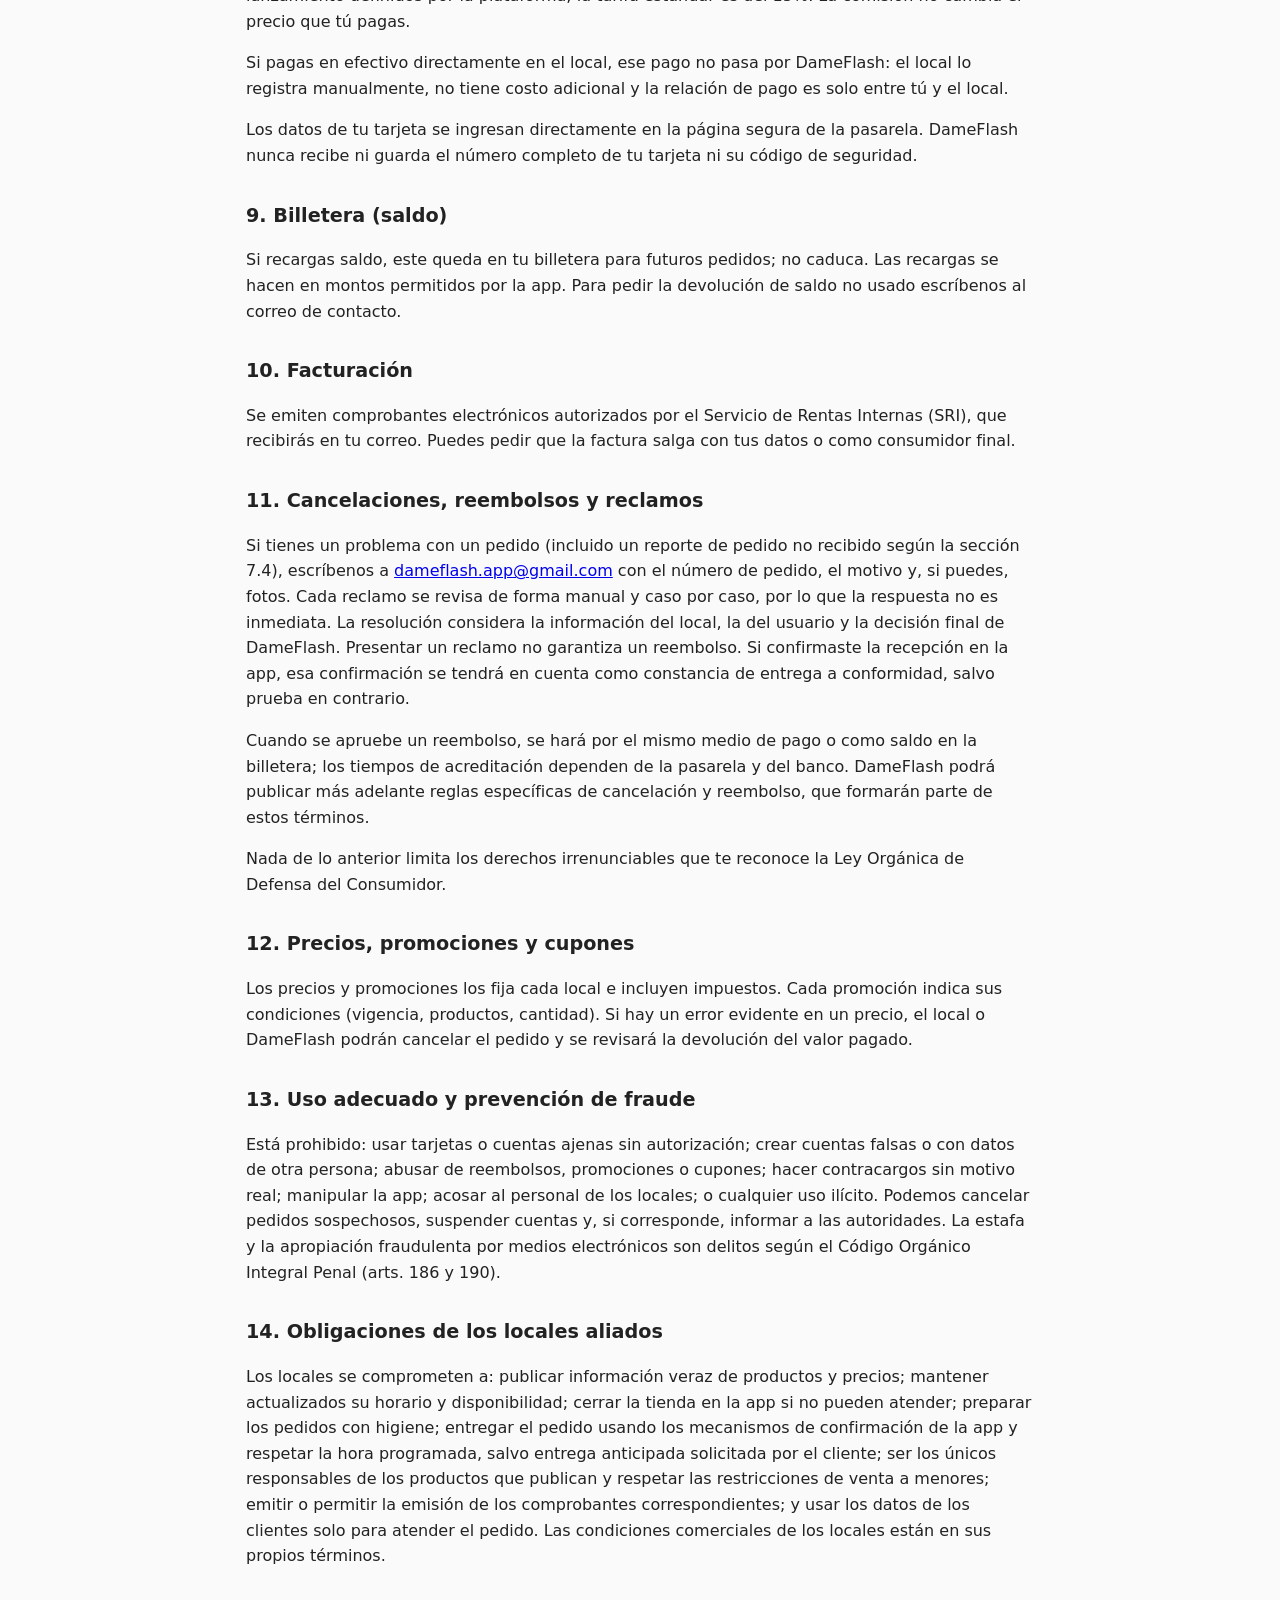
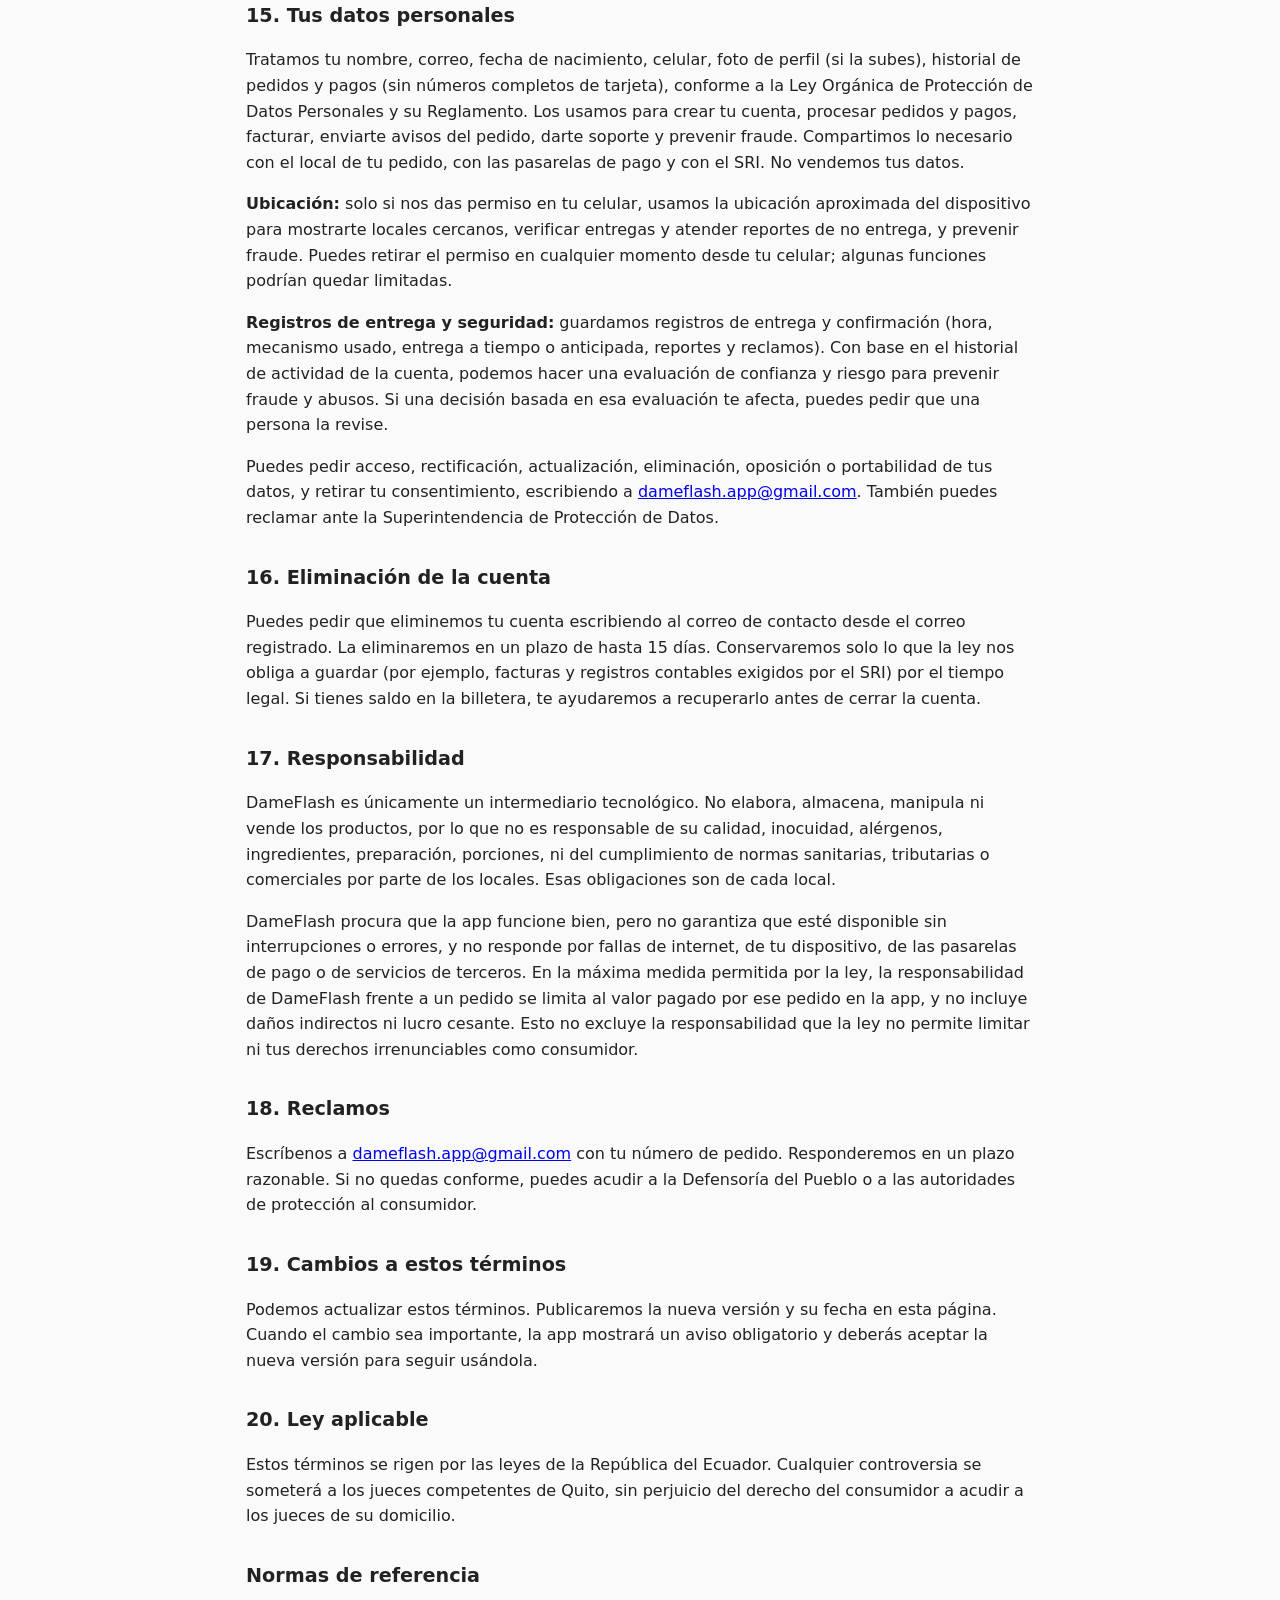
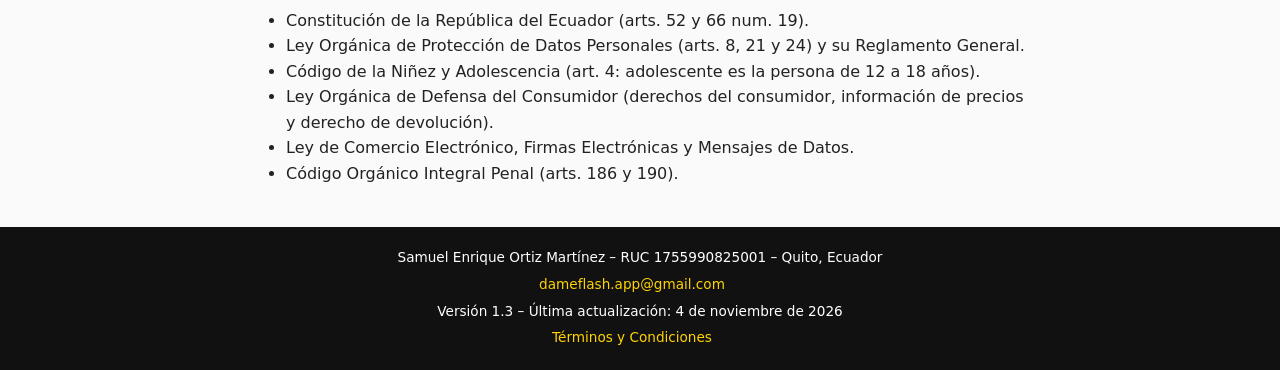
==== commit 2ce31ab4: "Términos y condiciones v1.3 (borrador)" ====
--- a/index.html
+++ b/index.html
@@ -4,7 +4,7 @@
 <header><nav><span class="brand">DameFlash</span></nav></header>
 <main>
 <h1>Términos y Condiciones</h1>
-<p class="version">Versión 1.2 – Vigente desde el 29 de octubre de 2026</p>
+<p class="version">Versión 1.3 – Vigente desde el 4 de noviembre de 2026</p>
 
 <h2>1. Titular</h2><p>DameFlash es operada por Samuel Enrique Ortiz Martínez, persona natural, RUC 1755990825001, contribuyente del Régimen RIMPE – Negocio Popular, con domicilio en Quito, Ecuador. Contacto: <a href="mailto:dameflash.app@gmail.com">dameflash.app@gmail.com</a>.</p>
 
@@ -26,12 +26,17 @@
 
 <h2>6. Cómo funciona un pedido</h2>
 <ol>
-<li>Eliges el local, los productos y una franja horaria de retiro (en intervalos de 15 minutos, dentro del horario del local). Ves el precio final con IVA incluido antes de pagar.</li>
+<li>Eliges el local, los productos y la hora de retiro, entre las franjas disponibles (en intervalos de 15 minutos, dentro del horario del local). Ves el precio final con IVA incluido antes de pagar.</li>
 <li>Pagas en la app. Si el pago no se completa en el tiempo indicado, el pedido caduca y no se cobra.</li>
 <li>Estados del pedido: <em>Pendiente</em> → <em>En preparación</em> → <em>Listo para retirar</em> → <em>Entregado</em>. También puede quedar <em>Cancelado</em> o <em>Caducado</em>.</li>
-<li>Cuando está listo, recibes un aviso y un código o ticket de retiro. Ese código es personal: muéstralo en el mostrador. Quien presente tu código podrá retirar el pedido, así que no lo compartas.</li>
+<li>Cuando está listo, recibes un aviso y un código o ticket de retiro. Ese código es personal y no debes compartirlo. La entrega se registra mediante los mecanismos de confirmación de la app (ver sección 7).</li>
 </ol>
-<h2>7. Tiempo para retirar tu pedido</h2><p>El ticket de retiro caduca 2 horas después de que el local marca tu pedido como <em>Listo para retirar</em>, siguiendo normas internacionales de inocuidad de los alimentos. Si no lo retiras a tiempo, el ticket deja de servir, no hay reembolso y el local puede desechar el producto. Cualquier acuerdo posterior es decisión exclusiva del local.</p>
+<h2>7. Retiro y entrega del pedido</h2>
+<h3>7.1 Pedidos programados</h3><p>Al hacer tu pedido eliges la hora de retiro, y el local lo prepara según esa hora. La entrega normal se realiza a partir de 5 minutos antes de la hora programada. Solo se entrega antes de ese momento si tú lo solicitas y lo confirmas en la app. La plataforma registra si el pedido se entregó a tiempo o de forma anticipada a tu solicitud, para fines de auditoría y atención de reclamos. Si pides una entrega anticipada, aceptas que el producto se entregue en el estado en que se encuentre en ese momento; en ese caso, el local y DameFlash no responden por diferencias de calidad, temperatura o preparación derivadas del adelanto.</p>
+<h3>7.2 Tiempo límite para retirar</h3><p>El ticket de retiro caduca 2 horas después de que el local marca tu pedido como <em>Listo para retirar</em>, siguiendo normas internacionales de inocuidad de los alimentos. Si no lo retiras a tiempo, el ticket deja de servir, no hay reembolso y el local puede desechar el producto. Cualquier acuerdo posterior es decisión exclusiva del local.</p>
+<h3>7.3 Confirmación de entrega</h3><p>La entrega se registra mediante los mecanismos de confirmación de la app. Uno de ellos es que confirmes la recepción en tu celular frente al cajero (por ejemplo, deslizando un botón). <strong>Esa confirmación constituye constancia de que recibiste el pedido a conformidad.</strong> Si no tienes conexión, el cajero puede ingresar un código de verificación que te muestra la app; por seguridad, hay un límite de intentos fallidos, tras el cual el código se bloquea temporalmente y se notifica a la administración de DameFlash.</p>
+<p><strong>Confirma la entrega solo frente al cajero y con tu pedido en la mano.</strong> Si confirmas la recepción o compartes tu código en otro momento o con otra persona, lo haces bajo tu responsabilidad.</p>
+<h3>7.4 Reporte de pedido no recibido</h3><p>Durante un breve periodo indicado en la app después de registrarse la entrega, puedes reportar que no recibiste tu pedido. El reporte alerta al local y puede retener temporalmente el pago de esa orden al local mientras se revisa. La revisión es manual, según la sección 11. Para prevenir abusos, DameFlash puede considerar el momento del reporte, la ubicación aproximada del dispositivo y el historial de la cuenta, y puede limitar o rechazar reportes abusivos o sospechosos, además de suspender cuentas. Pasado ese periodo, cualquier problema se tramita como reclamo ordinario.</p>
 <h2>8. Pagos y comisión</h2><p>Medios de pago en la app: transferencia mediante DeUna (procesada por Pagomedios) y pagos con tarjeta mediante Placetopay/Evertec, cuando estén habilitados. También puedes usar el saldo de tu billetera DameFlash cuando esté disponible.</p>
 <p>Los pagos hechos en la app los recibe DameFlash, que entrega al local su parte y conserva una comisión por el servicio. La tarifa estándar es del 15% (IVA del 15% incluido); de ella salen los costos de la pasarela de pago. Se aplica 0% únicamente durante periodos de promoción de lanzamiento definidos por la plataforma; la tarifa estándar es del 15%. La comisión no cambia el precio que tú pagas.</p>
 <p>Si pagas en efectivo directamente en el local, ese pago no pasa por DameFlash: el local lo registra manualmente, no tiene costo adicional y la relación de pago es solo entre tú y el local.</p>
@@ -40,16 +45,18 @@
 
 <h2>10. Facturación</h2><p>Se emiten comprobantes electrónicos autorizados por el Servicio de Rentas Internas (SRI), que recibirás en tu correo. Puedes pedir que la factura salga con tus datos o como consumidor final.</p>
 
-<h2>11. Cancelaciones, reembolsos y reclamos</h2><p>Si tienes un problema con un pedido, escríbenos a <a href="mailto:dameflash.app@gmail.com">dameflash.app@gmail.com</a> con el número de pedido, el motivo y, si puedes, fotos. Cada reclamo se revisa de forma manual y caso por caso, por lo que la respuesta no es inmediata. La resolución considera la información del local, la del usuario y la decisión final de DameFlash. Presentar un reclamo no garantiza un reembolso.</p>
+<h2>11. Cancelaciones, reembolsos y reclamos</h2><p>Si tienes un problema con un pedido (incluido un reporte de pedido no recibido según la sección 7.4), escríbenos a <a href="mailto:dameflash.app@gmail.com">dameflash.app@gmail.com</a> con el número de pedido, el motivo y, si puedes, fotos. Cada reclamo se revisa de forma manual y caso por caso, por lo que la respuesta no es inmediata. La resolución considera la información del local, la del usuario y la decisión final de DameFlash. Presentar un reclamo no garantiza un reembolso. Si confirmaste la recepción en la app, esa confirmación se tendrá en cuenta como constancia de entrega a conformidad, salvo prueba en contrario.</p>
 <p>Cuando se apruebe un reembolso, se hará por el mismo medio de pago o como saldo en la billetera; los tiempos de acreditación dependen de la pasarela y del banco. DameFlash podrá publicar más adelante reglas específicas de cancelación y reembolso, que formarán parte de estos términos.</p>
 <p>Nada de lo anterior limita los derechos irrenunciables que te reconoce la Ley Orgánica de Defensa del Consumidor.</p>
 <h2>12. Precios, promociones y cupones</h2><p>Los precios y promociones los fija cada local e incluyen impuestos. Cada promoción indica sus condiciones (vigencia, productos, cantidad). Si hay un error evidente en un precio, el local o DameFlash podrán cancelar el pedido y se revisará la devolución del valor pagado.</p>
 
 <h2>13. Uso adecuado y prevención de fraude</h2><p>Está prohibido: usar tarjetas o cuentas ajenas sin autorización; crear cuentas falsas o con datos de otra persona; abusar de reembolsos, promociones o cupones; hacer contracargos sin motivo real; manipular la app; acosar al personal de los locales; o cualquier uso ilícito. Podemos cancelar pedidos sospechosos, suspender cuentas y, si corresponde, informar a las autoridades. La estafa y la apropiación fraudulenta por medios electrónicos son delitos según el Código Orgánico Integral Penal (arts. 186 y 190).</p>
 
-<h2>14. Obligaciones de los locales aliados</h2><p>Los locales se comprometen a: publicar información veraz de productos y precios; mantener actualizados su horario y disponibilidad; cerrar la tienda en la app si no pueden atender; preparar los pedidos con higiene; entregar solo a quien muestre el código de retiro; ser los únicos responsables de los productos que publican y respetar las restricciones de venta a menores; emitir o permitir la emisión de los comprobantes correspondientes; y usar los datos de los clientes solo para atender el pedido. Las condiciones comerciales de los locales están en sus propios términos.</p>
+<h2>14. Obligaciones de los locales aliados</h2><p>Los locales se comprometen a: publicar información veraz de productos y precios; mantener actualizados su horario y disponibilidad; cerrar la tienda en la app si no pueden atender; preparar los pedidos con higiene; entregar el pedido usando los mecanismos de confirmación de la app y respetar la hora programada, salvo entrega anticipada solicitada por el cliente; ser los únicos responsables de los productos que publican y respetar las restricciones de venta a menores; emitir o permitir la emisión de los comprobantes correspondientes; y usar los datos de los clientes solo para atender el pedido. Las condiciones comerciales de los locales están en sus propios términos.</p>
 
-<h2>15. Tus datos personales</h2><p>Tratamos tu nombre, correo, fecha de nacimiento, celular, foto de perfil (si la subes), ubicación aproximada (solo si la permites, para mostrarte locales cercanos), historial de pedidos y pagos (sin números completos de tarjeta), conforme a la Ley Orgánica de Protección de Datos Personales y su Reglamento. Los usamos para crear tu cuenta, procesar pedidos y pagos, facturar, enviarte avisos del pedido, darte soporte y prevenir fraude. Compartimos lo necesario con el local de tu pedido, con las pasarelas de pago y con el SRI. No vendemos tus datos.</p>
+<h2>15. Tus datos personales</h2><p>Tratamos tu nombre, correo, fecha de nacimiento, celular, foto de perfil (si la subes), historial de pedidos y pagos (sin números completos de tarjeta), conforme a la Ley Orgánica de Protección de Datos Personales y su Reglamento. Los usamos para crear tu cuenta, procesar pedidos y pagos, facturar, enviarte avisos del pedido, darte soporte y prevenir fraude. Compartimos lo necesario con el local de tu pedido, con las pasarelas de pago y con el SRI. No vendemos tus datos.</p>
+<p><strong>Ubicación:</strong> solo si nos das permiso en tu celular, usamos la ubicación aproximada del dispositivo para mostrarte locales cercanos, verificar entregas y atender reportes de no entrega, y prevenir fraude. Puedes retirar el permiso en cualquier momento desde tu celular; algunas funciones podrían quedar limitadas.</p>
+<p><strong>Registros de entrega y seguridad:</strong> guardamos registros de entrega y confirmación (hora, mecanismo usado, entrega a tiempo o anticipada, reportes y reclamos). Con base en el historial de actividad de la cuenta, podemos hacer una evaluación de confianza y riesgo para prevenir fraude y abusos. Si una decisión basada en esa evaluación te afecta, puedes pedir que una persona la revise.</p>
 <p>Puedes pedir acceso, rectificación, actualización, eliminación, oposición o portabilidad de tus datos, y retirar tu consentimiento, escribiendo a <a href="mailto:dameflash.app@gmail.com">dameflash.app@gmail.com</a>. También puedes reclamar ante la Superintendencia de Protección de Datos.</p>
 
 <h2>16. Eliminación de la cuenta</h2><p>Puedes pedir que eliminemos tu cuenta escribiendo al correo de contacto desde el correo registrado. La eliminaremos en un plazo de hasta 15 días. Conservaremos solo lo que la ley nos obliga a guardar (por ejemplo, facturas y registros contables exigidos por el SRI) por el tiempo legal. Si tienes saldo en la billetera, te ayudaremos a recuperarlo antes de cerrar la cuenta.</p>
@@ -70,5 +77,5 @@
 <li>Código Orgánico Integral Penal (arts. 186 y 190).</li>
 </ul>
 </main>
-<footer><p>Samuel Enrique Ortiz Martínez – RUC 1755990825001 – Quito, Ecuador</p><p><a href="mailto:dameflash.app@gmail.com">dameflash.app@gmail.com</a></p><p>Versión 1.2 – Última actualización: 29 de octubre de 2026</p><p><a href="index.html">Términos y Condiciones</a></p></footer>
+<footer><p>Samuel Enrique Ortiz Martínez – RUC 1755990825001 – Quito, Ecuador</p><p><a href="mailto:dameflash.app@gmail.com">dameflash.app@gmail.com</a></p><p>Versión 1.3 – Última actualización: 4 de noviembre de 2026</p><p><a href="index.html">Términos y Condiciones</a></p></footer>
 </body></html>
--- a/style.css
+++ b/style.css
@@ -4,3 +4,4 @@
 main{max-width:820px;margin:0 auto;padding:1.5rem 1rem}h1{line-height:1.2}h2{margin-top:2rem;font-size:1.2rem}
 .version{background:#fff3c4;border-left:4px solid #ffd400;padding:.5rem 1rem;font-size:.9rem}
 footer{font-size:.85rem;text-align:center}footer p{margin:.3rem 0}
+h3{font-size:1.05rem;margin:1.2rem 0 .4rem}
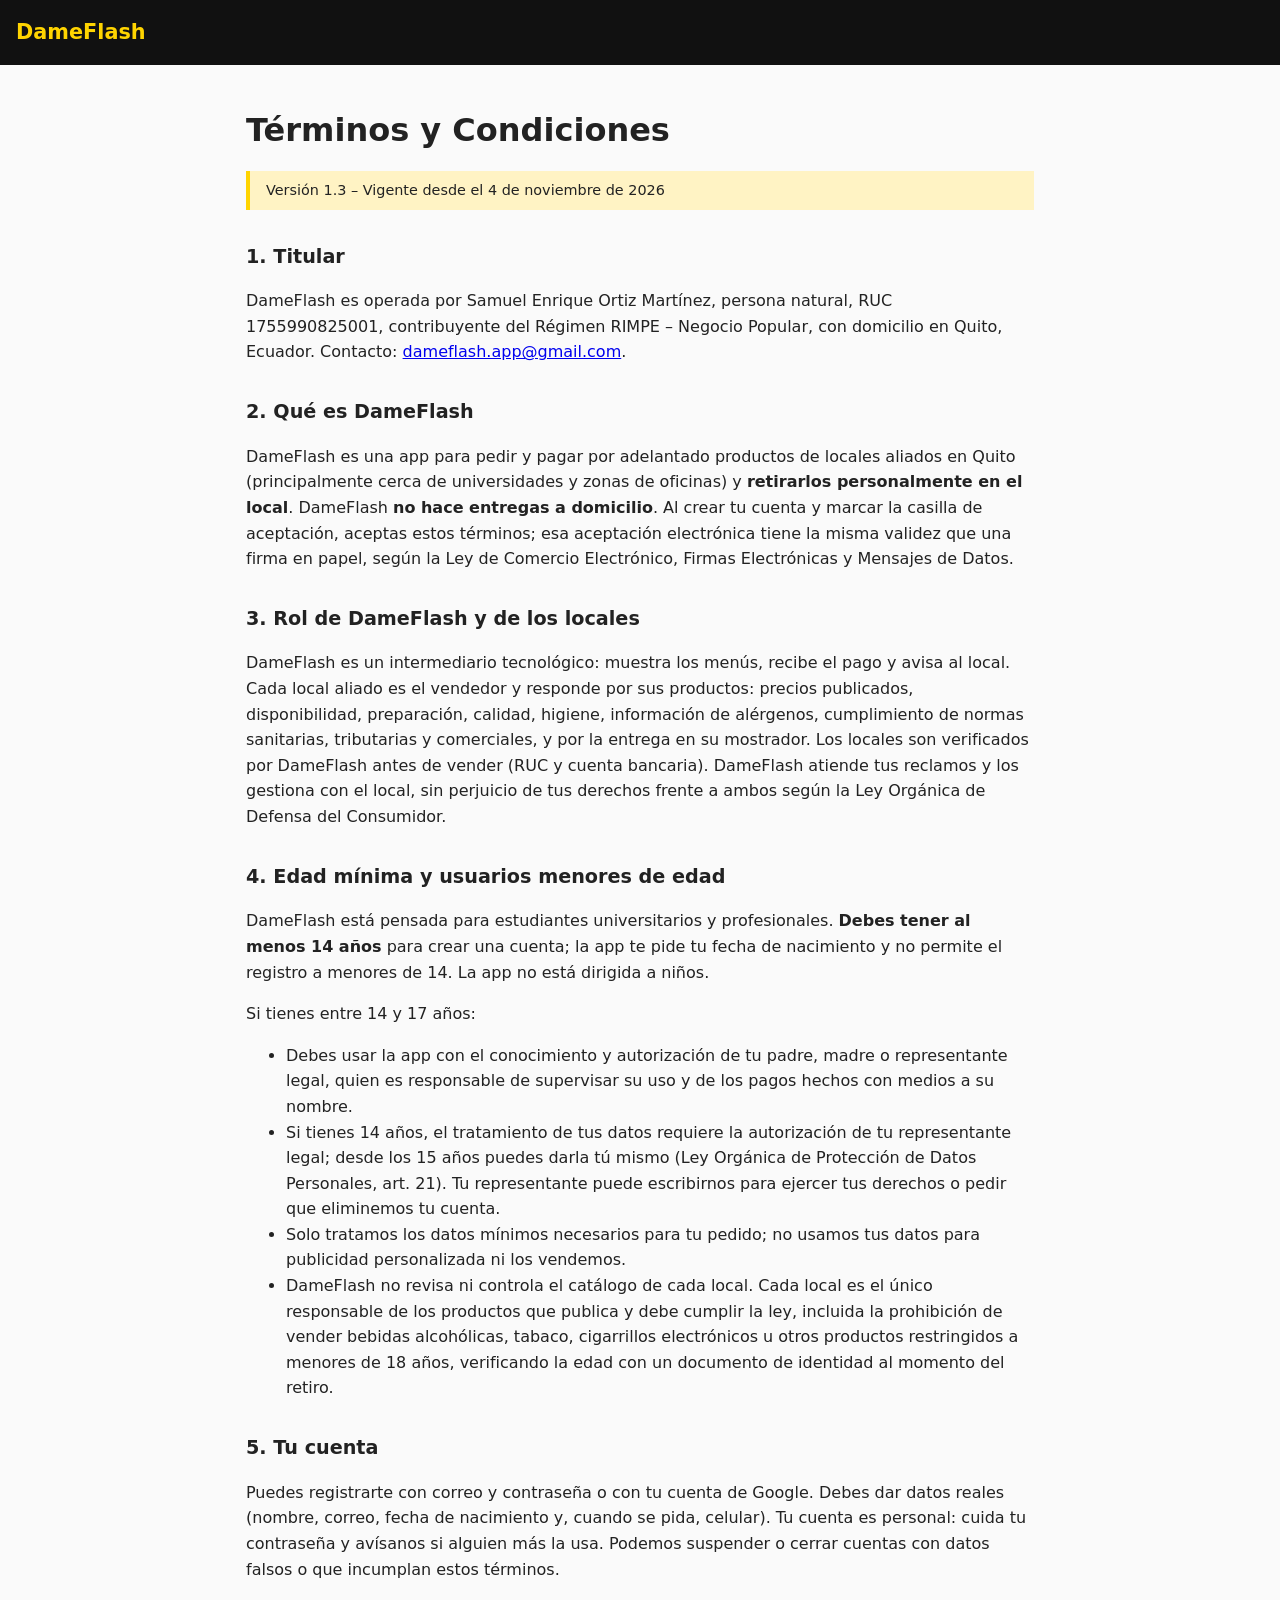
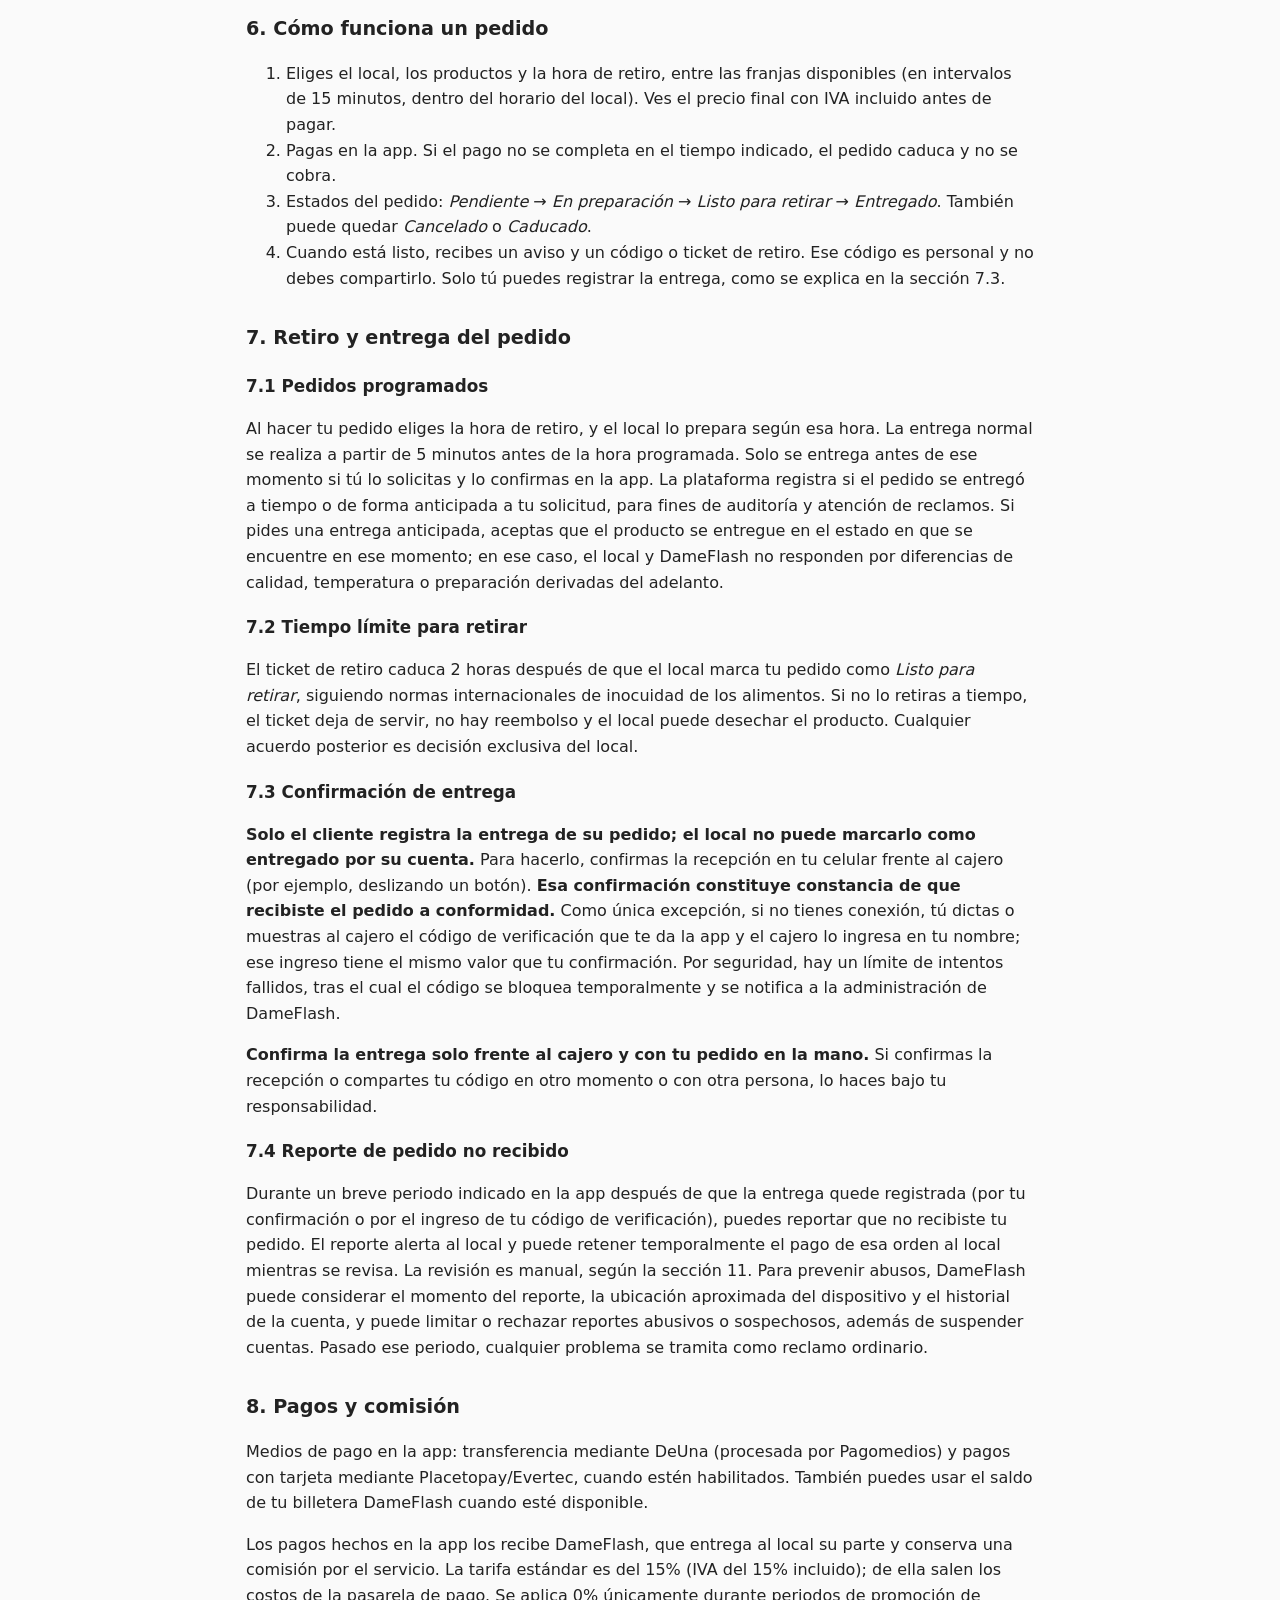
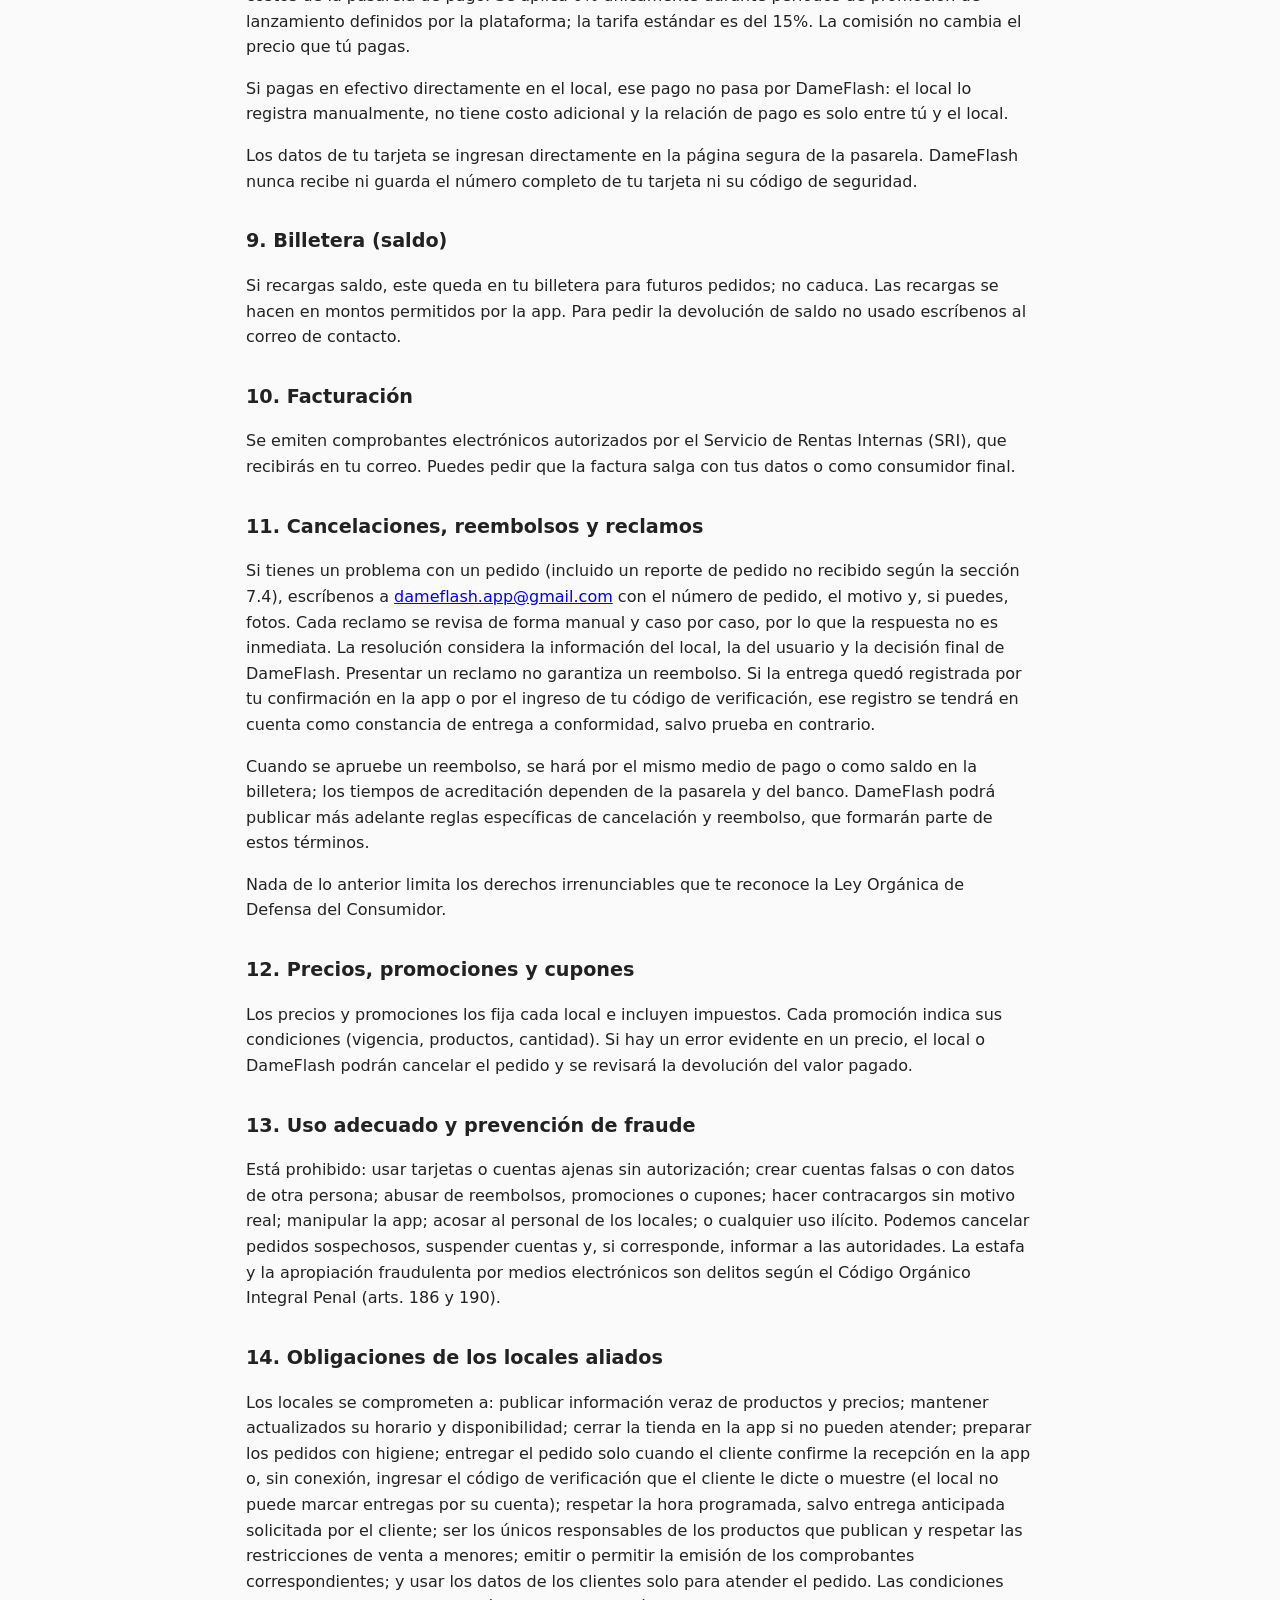
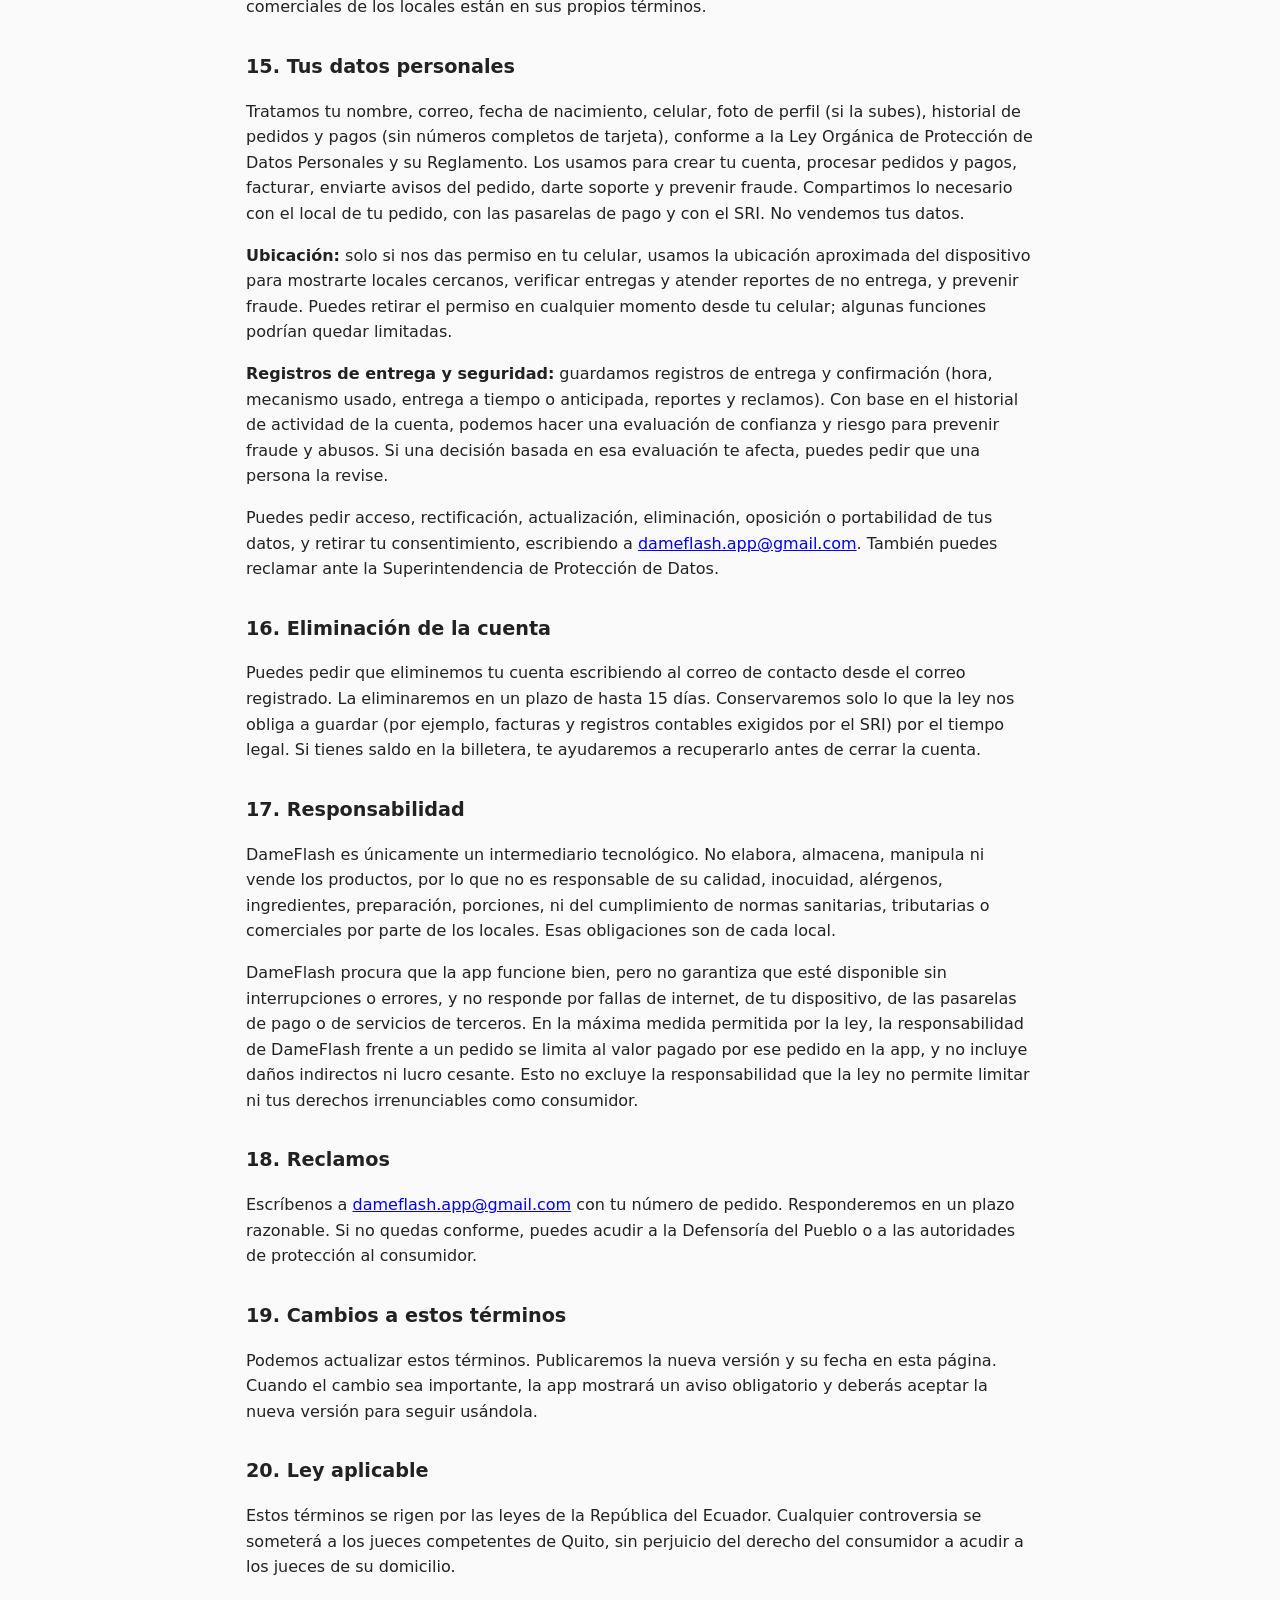
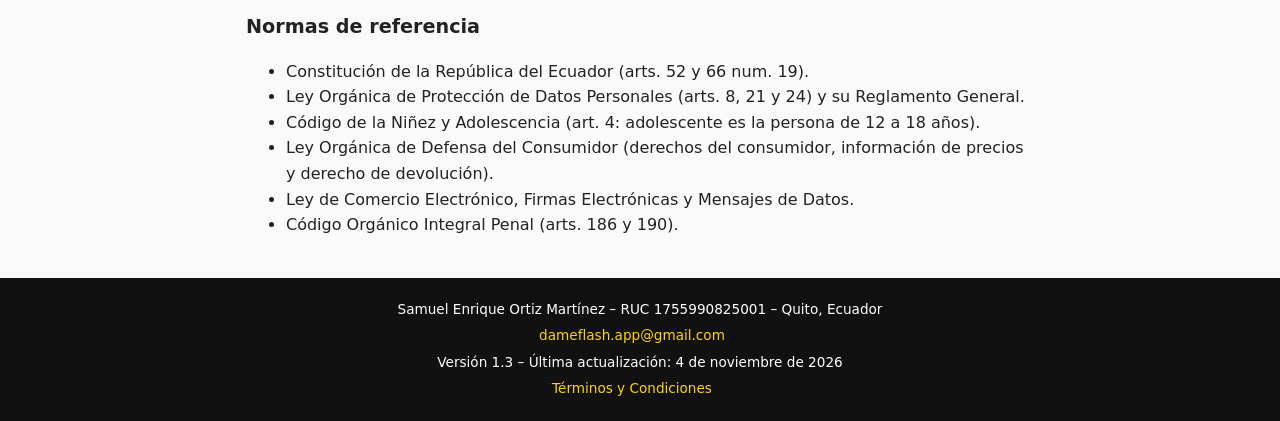
==== commit a10d875d: "v1.3 borrador: solo el cliente registra la entrega" ====
--- a/index.html
+++ b/index.html
@@ -29,14 +29,14 @@
 <li>Eliges el local, los productos y la hora de retiro, entre las franjas disponibles (en intervalos de 15 minutos, dentro del horario del local). Ves el precio final con IVA incluido antes de pagar.</li>
 <li>Pagas en la app. Si el pago no se completa en el tiempo indicado, el pedido caduca y no se cobra.</li>
 <li>Estados del pedido: <em>Pendiente</em> → <em>En preparación</em> → <em>Listo para retirar</em> → <em>Entregado</em>. También puede quedar <em>Cancelado</em> o <em>Caducado</em>.</li>
-<li>Cuando está listo, recibes un aviso y un código o ticket de retiro. Ese código es personal y no debes compartirlo. La entrega se registra mediante los mecanismos de confirmación de la app (ver sección 7).</li>
+<li>Cuando está listo, recibes un aviso y un código o ticket de retiro. Ese código es personal y no debes compartirlo. Solo tú puedes registrar la entrega, como se explica en la sección 7.3.</li>
 </ol>
 <h2>7. Retiro y entrega del pedido</h2>
 <h3>7.1 Pedidos programados</h3><p>Al hacer tu pedido eliges la hora de retiro, y el local lo prepara según esa hora. La entrega normal se realiza a partir de 5 minutos antes de la hora programada. Solo se entrega antes de ese momento si tú lo solicitas y lo confirmas en la app. La plataforma registra si el pedido se entregó a tiempo o de forma anticipada a tu solicitud, para fines de auditoría y atención de reclamos. Si pides una entrega anticipada, aceptas que el producto se entregue en el estado en que se encuentre en ese momento; en ese caso, el local y DameFlash no responden por diferencias de calidad, temperatura o preparación derivadas del adelanto.</p>
 <h3>7.2 Tiempo límite para retirar</h3><p>El ticket de retiro caduca 2 horas después de que el local marca tu pedido como <em>Listo para retirar</em>, siguiendo normas internacionales de inocuidad de los alimentos. Si no lo retiras a tiempo, el ticket deja de servir, no hay reembolso y el local puede desechar el producto. Cualquier acuerdo posterior es decisión exclusiva del local.</p>
-<h3>7.3 Confirmación de entrega</h3><p>La entrega se registra mediante los mecanismos de confirmación de la app. Uno de ellos es que confirmes la recepción en tu celular frente al cajero (por ejemplo, deslizando un botón). <strong>Esa confirmación constituye constancia de que recibiste el pedido a conformidad.</strong> Si no tienes conexión, el cajero puede ingresar un código de verificación que te muestra la app; por seguridad, hay un límite de intentos fallidos, tras el cual el código se bloquea temporalmente y se notifica a la administración de DameFlash.</p>
+<h3>7.3 Confirmación de entrega</h3><p><strong>Solo el cliente registra la entrega de su pedido; el local no puede marcarlo como entregado por su cuenta.</strong> Para hacerlo, confirmas la recepción en tu celular frente al cajero (por ejemplo, deslizando un botón). <strong>Esa confirmación constituye constancia de que recibiste el pedido a conformidad.</strong> Como única excepción, si no tienes conexión, tú dictas o muestras al cajero el código de verificación que te da la app y el cajero lo ingresa en tu nombre; ese ingreso tiene el mismo valor que tu confirmación. Por seguridad, hay un límite de intentos fallidos, tras el cual el código se bloquea temporalmente y se notifica a la administración de DameFlash.</p>
 <p><strong>Confirma la entrega solo frente al cajero y con tu pedido en la mano.</strong> Si confirmas la recepción o compartes tu código en otro momento o con otra persona, lo haces bajo tu responsabilidad.</p>
-<h3>7.4 Reporte de pedido no recibido</h3><p>Durante un breve periodo indicado en la app después de registrarse la entrega, puedes reportar que no recibiste tu pedido. El reporte alerta al local y puede retener temporalmente el pago de esa orden al local mientras se revisa. La revisión es manual, según la sección 11. Para prevenir abusos, DameFlash puede considerar el momento del reporte, la ubicación aproximada del dispositivo y el historial de la cuenta, y puede limitar o rechazar reportes abusivos o sospechosos, además de suspender cuentas. Pasado ese periodo, cualquier problema se tramita como reclamo ordinario.</p>
+<h3>7.4 Reporte de pedido no recibido</h3><p>Durante un breve periodo indicado en la app después de que la entrega quede registrada (por tu confirmación o por el ingreso de tu código de verificación), puedes reportar que no recibiste tu pedido. El reporte alerta al local y puede retener temporalmente el pago de esa orden al local mientras se revisa. La revisión es manual, según la sección 11. Para prevenir abusos, DameFlash puede considerar el momento del reporte, la ubicación aproximada del dispositivo y el historial de la cuenta, y puede limitar o rechazar reportes abusivos o sospechosos, además de suspender cuentas. Pasado ese periodo, cualquier problema se tramita como reclamo ordinario.</p>
 <h2>8. Pagos y comisión</h2><p>Medios de pago en la app: transferencia mediante DeUna (procesada por Pagomedios) y pagos con tarjeta mediante Placetopay/Evertec, cuando estén habilitados. También puedes usar el saldo de tu billetera DameFlash cuando esté disponible.</p>
 <p>Los pagos hechos en la app los recibe DameFlash, que entrega al local su parte y conserva una comisión por el servicio. La tarifa estándar es del 15% (IVA del 15% incluido); de ella salen los costos de la pasarela de pago. Se aplica 0% únicamente durante periodos de promoción de lanzamiento definidos por la plataforma; la tarifa estándar es del 15%. La comisión no cambia el precio que tú pagas.</p>
 <p>Si pagas en efectivo directamente en el local, ese pago no pasa por DameFlash: el local lo registra manualmente, no tiene costo adicional y la relación de pago es solo entre tú y el local.</p>
@@ -45,14 +45,14 @@
 
 <h2>10. Facturación</h2><p>Se emiten comprobantes electrónicos autorizados por el Servicio de Rentas Internas (SRI), que recibirás en tu correo. Puedes pedir que la factura salga con tus datos o como consumidor final.</p>
 
-<h2>11. Cancelaciones, reembolsos y reclamos</h2><p>Si tienes un problema con un pedido (incluido un reporte de pedido no recibido según la sección 7.4), escríbenos a <a href="mailto:dameflash.app@gmail.com">dameflash.app@gmail.com</a> con el número de pedido, el motivo y, si puedes, fotos. Cada reclamo se revisa de forma manual y caso por caso, por lo que la respuesta no es inmediata. La resolución considera la información del local, la del usuario y la decisión final de DameFlash. Presentar un reclamo no garantiza un reembolso. Si confirmaste la recepción en la app, esa confirmación se tendrá en cuenta como constancia de entrega a conformidad, salvo prueba en contrario.</p>
+<h2>11. Cancelaciones, reembolsos y reclamos</h2><p>Si tienes un problema con un pedido (incluido un reporte de pedido no recibido según la sección 7.4), escríbenos a <a href="mailto:dameflash.app@gmail.com">dameflash.app@gmail.com</a> con el número de pedido, el motivo y, si puedes, fotos. Cada reclamo se revisa de forma manual y caso por caso, por lo que la respuesta no es inmediata. La resolución considera la información del local, la del usuario y la decisión final de DameFlash. Presentar un reclamo no garantiza un reembolso. Si la entrega quedó registrada por tu confirmación en la app o por el ingreso de tu código de verificación, ese registro se tendrá en cuenta como constancia de entrega a conformidad, salvo prueba en contrario.</p>
 <p>Cuando se apruebe un reembolso, se hará por el mismo medio de pago o como saldo en la billetera; los tiempos de acreditación dependen de la pasarela y del banco. DameFlash podrá publicar más adelante reglas específicas de cancelación y reembolso, que formarán parte de estos términos.</p>
 <p>Nada de lo anterior limita los derechos irrenunciables que te reconoce la Ley Orgánica de Defensa del Consumidor.</p>
 <h2>12. Precios, promociones y cupones</h2><p>Los precios y promociones los fija cada local e incluyen impuestos. Cada promoción indica sus condiciones (vigencia, productos, cantidad). Si hay un error evidente en un precio, el local o DameFlash podrán cancelar el pedido y se revisará la devolución del valor pagado.</p>
 
 <h2>13. Uso adecuado y prevención de fraude</h2><p>Está prohibido: usar tarjetas o cuentas ajenas sin autorización; crear cuentas falsas o con datos de otra persona; abusar de reembolsos, promociones o cupones; hacer contracargos sin motivo real; manipular la app; acosar al personal de los locales; o cualquier uso ilícito. Podemos cancelar pedidos sospechosos, suspender cuentas y, si corresponde, informar a las autoridades. La estafa y la apropiación fraudulenta por medios electrónicos son delitos según el Código Orgánico Integral Penal (arts. 186 y 190).</p>
 
-<h2>14. Obligaciones de los locales aliados</h2><p>Los locales se comprometen a: publicar información veraz de productos y precios; mantener actualizados su horario y disponibilidad; cerrar la tienda en la app si no pueden atender; preparar los pedidos con higiene; entregar el pedido usando los mecanismos de confirmación de la app y respetar la hora programada, salvo entrega anticipada solicitada por el cliente; ser los únicos responsables de los productos que publican y respetar las restricciones de venta a menores; emitir o permitir la emisión de los comprobantes correspondientes; y usar los datos de los clientes solo para atender el pedido. Las condiciones comerciales de los locales están en sus propios términos.</p>
+<h2>14. Obligaciones de los locales aliados</h2><p>Los locales se comprometen a: publicar información veraz de productos y precios; mantener actualizados su horario y disponibilidad; cerrar la tienda en la app si no pueden atender; preparar los pedidos con higiene; entregar el pedido solo cuando el cliente confirme la recepción en la app o, sin conexión, ingresar el código de verificación que el cliente le dicte o muestre (el local no puede marcar entregas por su cuenta); respetar la hora programada, salvo entrega anticipada solicitada por el cliente; ser los únicos responsables de los productos que publican y respetar las restricciones de venta a menores; emitir o permitir la emisión de los comprobantes correspondientes; y usar los datos de los clientes solo para atender el pedido. Las condiciones comerciales de los locales están en sus propios términos.</p>
 
 <h2>15. Tus datos personales</h2><p>Tratamos tu nombre, correo, fecha de nacimiento, celular, foto de perfil (si la subes), historial de pedidos y pagos (sin números completos de tarjeta), conforme a la Ley Orgánica de Protección de Datos Personales y su Reglamento. Los usamos para crear tu cuenta, procesar pedidos y pagos, facturar, enviarte avisos del pedido, darte soporte y prevenir fraude. Compartimos lo necesario con el local de tu pedido, con las pasarelas de pago y con el SRI. No vendemos tus datos.</p>
 <p><strong>Ubicación:</strong> solo si nos das permiso en tu celular, usamos la ubicación aproximada del dispositivo para mostrarte locales cercanos, verificar entregas y atender reportes de no entrega, y prevenir fraude. Puedes retirar el permiso en cualquier momento desde tu celular; algunas funciones podrían quedar limitadas.</p>
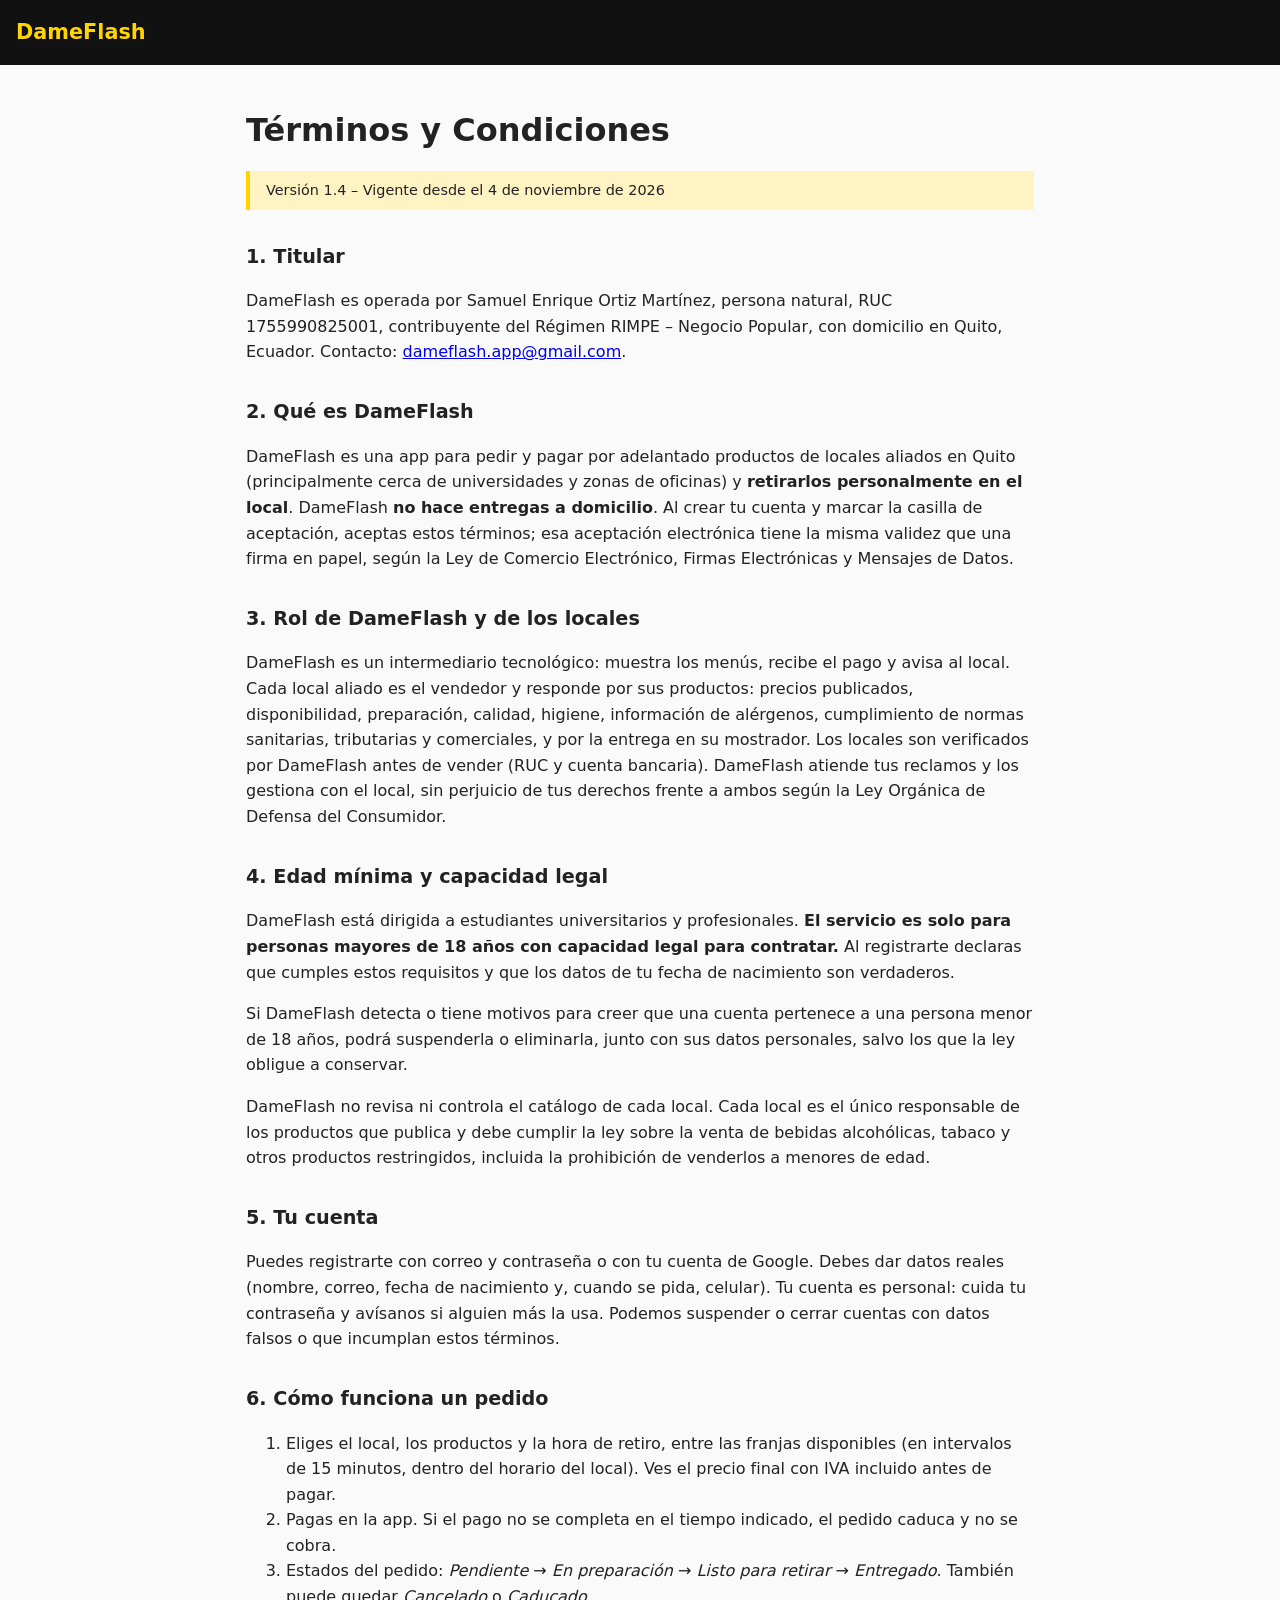
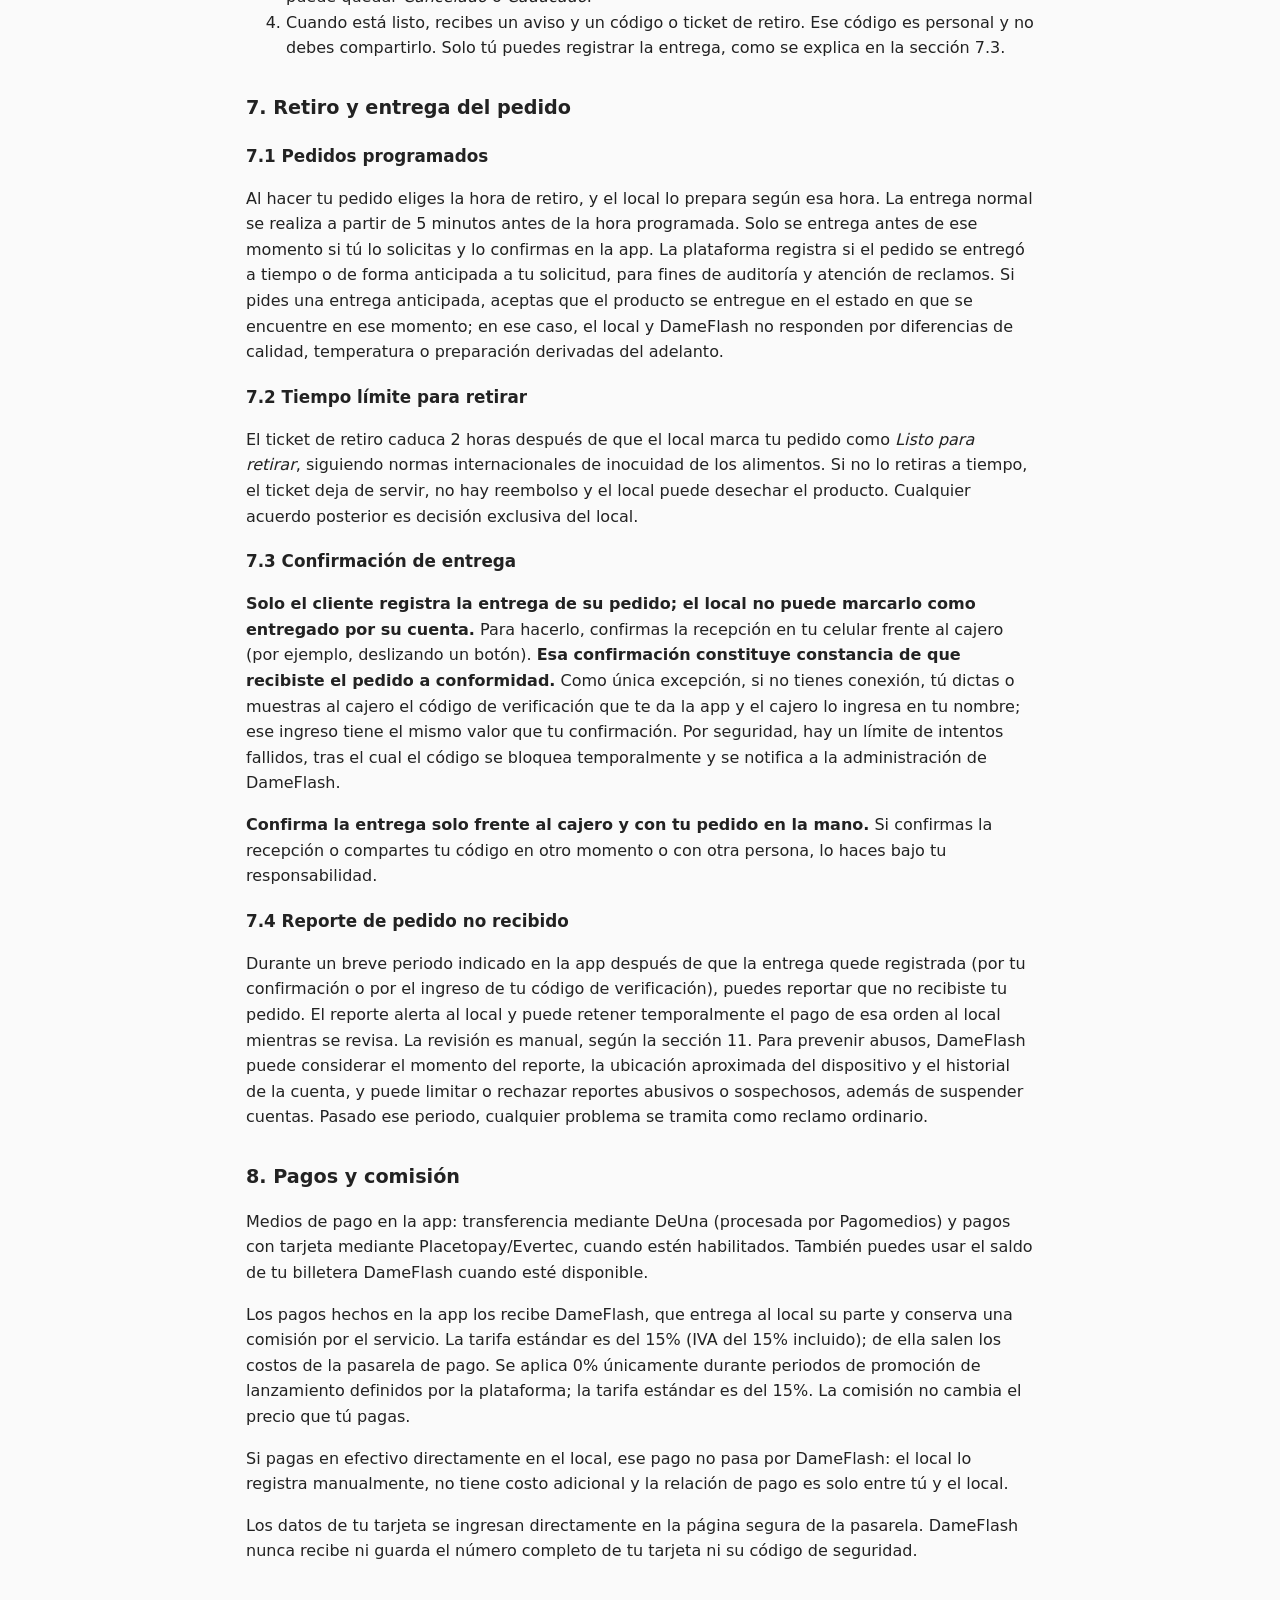
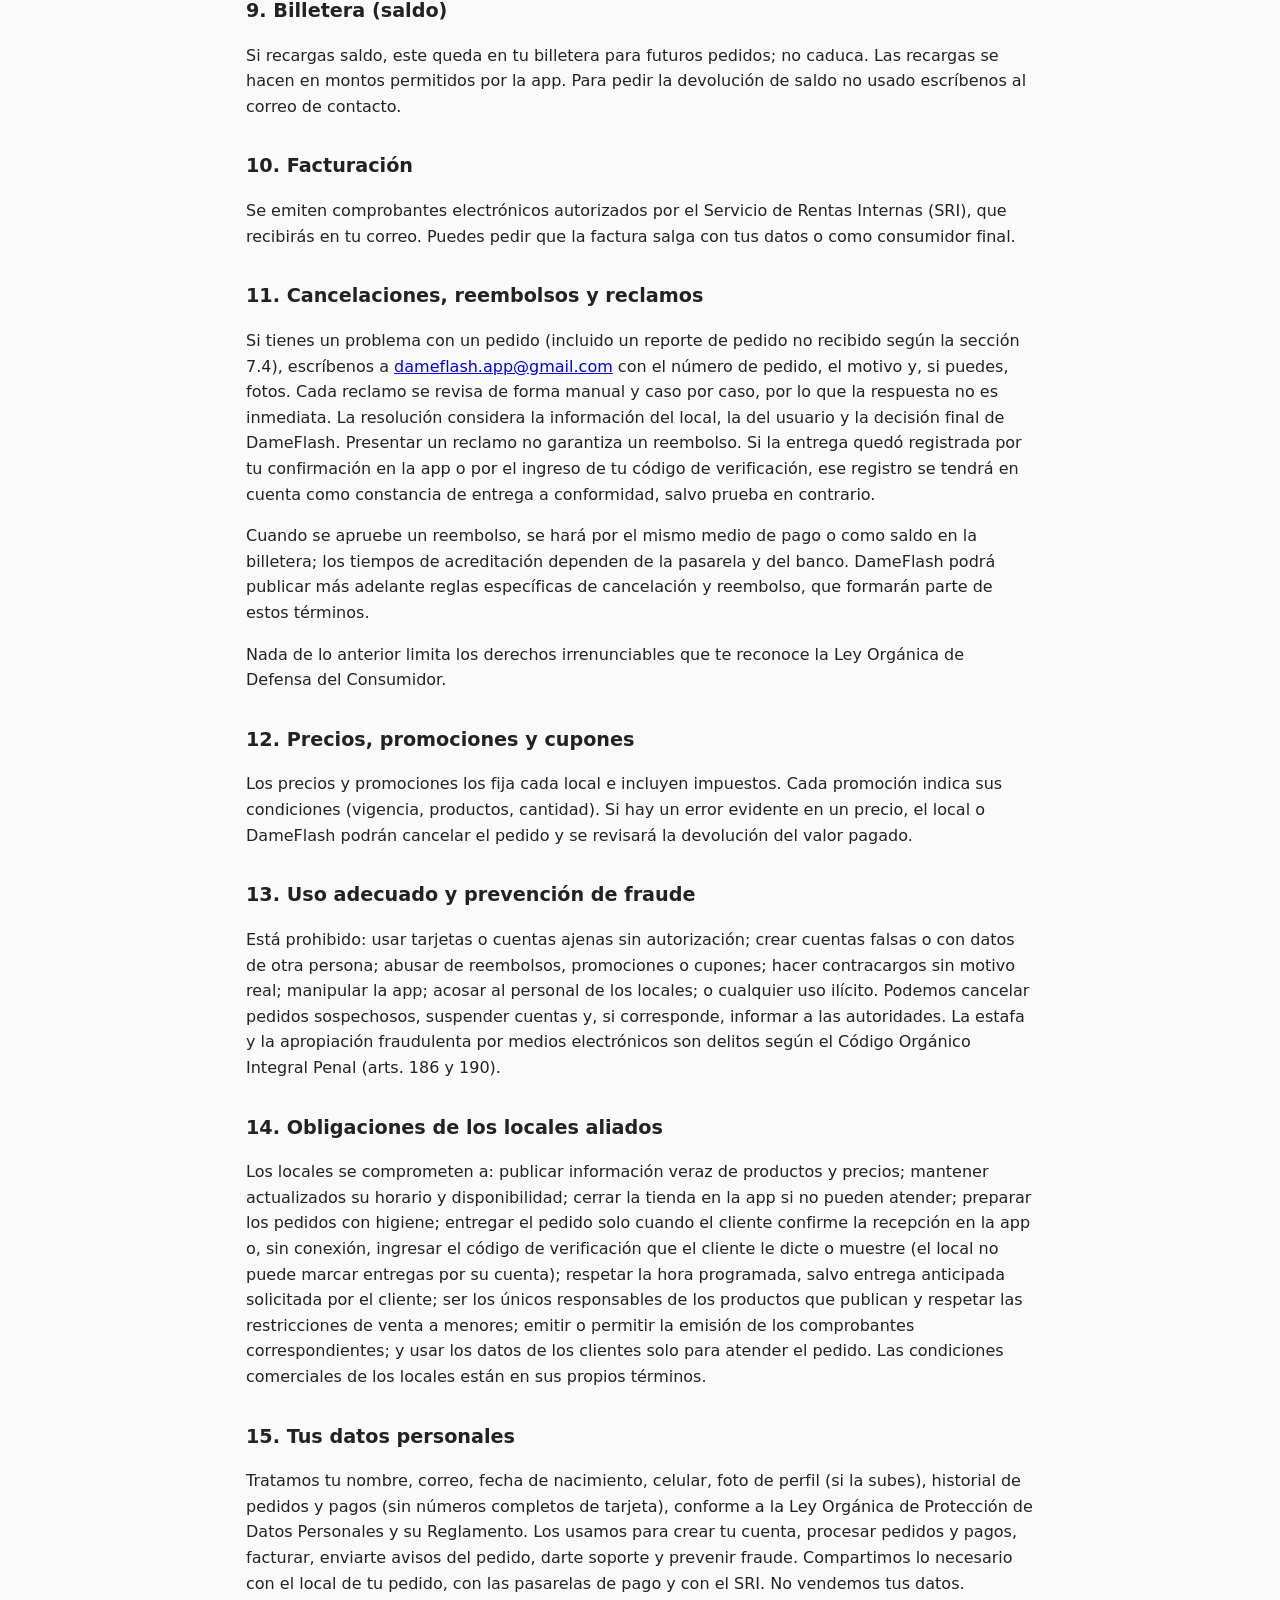
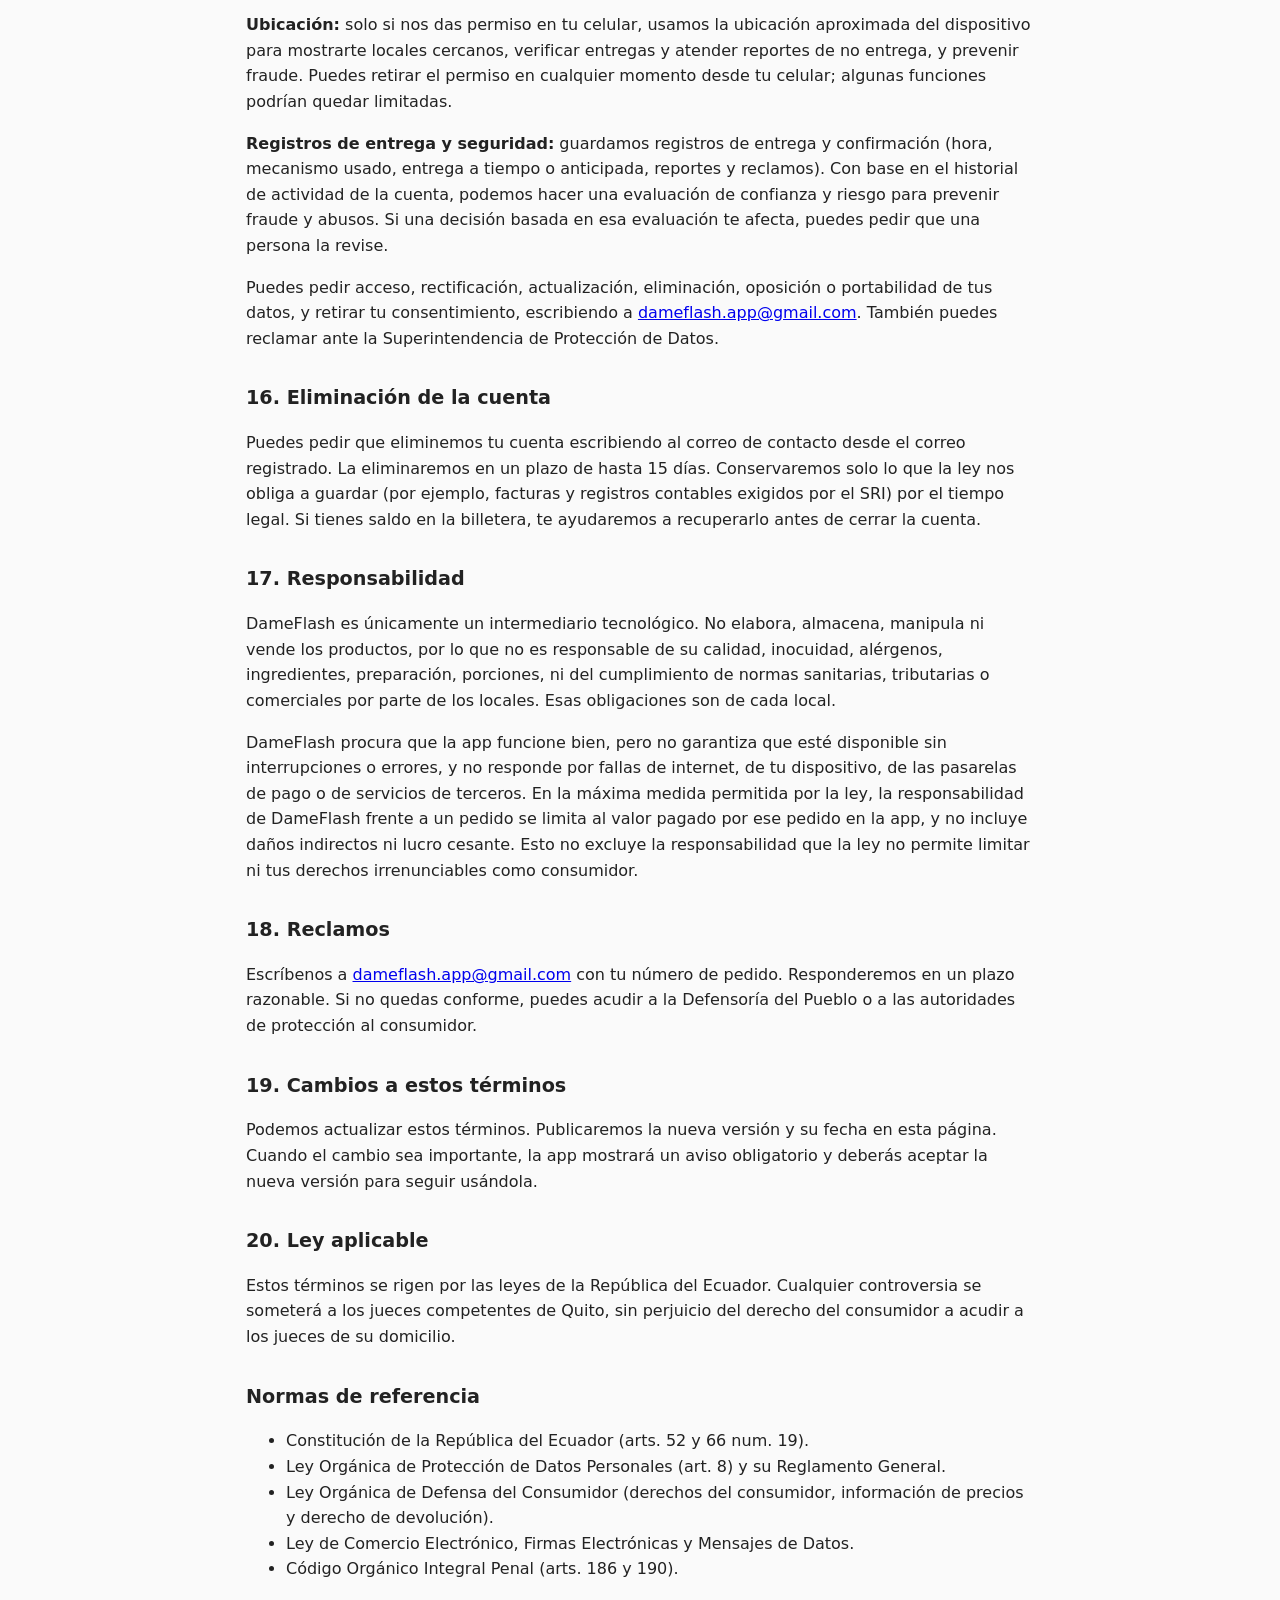
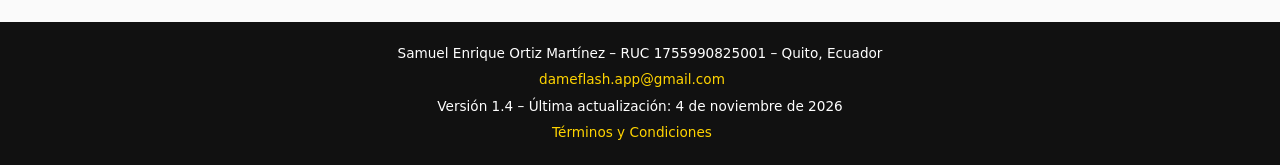
==== commit ed758f14: "Términos y condiciones v1.4: edad mínima 18 años" ====
--- a/index.html
+++ b/index.html
@@ -4,7 +4,7 @@
 <header><nav><span class="brand">DameFlash</span></nav></header>
 <main>
 <h1>Términos y Condiciones</h1>
-<p class="version">Versión 1.3 – Vigente desde el 4 de noviembre de 2026</p>
+<p class="version">Versión 1.4 – Vigente desde el 4 de noviembre de 2026</p>
 
 <h2>1. Titular</h2><p>DameFlash es operada por Samuel Enrique Ortiz Martínez, persona natural, RUC 1755990825001, contribuyente del Régimen RIMPE – Negocio Popular, con domicilio en Quito, Ecuador. Contacto: <a href="mailto:dameflash.app@gmail.com">dameflash.app@gmail.com</a>.</p>
 
@@ -12,16 +12,10 @@
 
 <h2>3. Rol de DameFlash y de los locales</h2><p>DameFlash es un intermediario tecnológico: muestra los menús, recibe el pago y avisa al local. Cada local aliado es el vendedor y responde por sus productos: precios publicados, disponibilidad, preparación, calidad, higiene, información de alérgenos, cumplimiento de normas sanitarias, tributarias y comerciales, y por la entrega en su mostrador. Los locales son verificados por DameFlash antes de vender (RUC y cuenta bancaria). DameFlash atiende tus reclamos y los gestiona con el local, sin perjuicio de tus derechos frente a ambos según la Ley Orgánica de Defensa del Consumidor.</p>
 
-<h2>4. Edad mínima y usuarios menores de edad</h2>
-<p>DameFlash está pensada para estudiantes universitarios y profesionales. <strong>Debes tener al menos 14 años</strong> para crear una cuenta; la app te pide tu fecha de nacimiento y no permite el registro a menores de 14. La app no está dirigida a niños.</p>
-<p>Si tienes entre 14 y 17 años:</p>
-<ul>
-<li>Debes usar la app con el conocimiento y autorización de tu padre, madre o representante legal, quien es responsable de supervisar su uso y de los pagos hechos con medios a su nombre.</li>
-<li>Si tienes 14 años, el tratamiento de tus datos requiere la autorización de tu representante legal; desde los 15 años puedes darla tú mismo (Ley Orgánica de Protección de Datos Personales, art. 21). Tu representante puede escribirnos para ejercer tus derechos o pedir que eliminemos tu cuenta.</li>
-<li>Solo tratamos los datos mínimos necesarios para tu pedido; no usamos tus datos para publicidad personalizada ni los vendemos.</li>
-<li>DameFlash no revisa ni controla el catálogo de cada local. Cada local es el único responsable de los productos que publica y debe cumplir la ley, incluida la prohibición de vender bebidas alcohólicas, tabaco, cigarrillos electrónicos u otros productos restringidos a menores de 18 años, verificando la edad con un documento de identidad al momento del retiro.</li>
-</ul>
-
+<h2>4. Edad mínima y capacidad legal</h2>
+<p>DameFlash está dirigida a estudiantes universitarios y profesionales. <strong>El servicio es solo para personas mayores de 18 años con capacidad legal para contratar.</strong> Al registrarte declaras que cumples estos requisitos y que los datos de tu fecha de nacimiento son verdaderos.</p>
+<p>Si DameFlash detecta o tiene motivos para creer que una cuenta pertenece a una persona menor de 18 años, podrá suspenderla o eliminarla, junto con sus datos personales, salvo los que la ley obligue a conservar.</p>
+<p>DameFlash no revisa ni controla el catálogo de cada local. Cada local es el único responsable de los productos que publica y debe cumplir la ley sobre la venta de bebidas alcohólicas, tabaco y otros productos restringidos, incluida la prohibición de venderlos a menores de edad.</p>
 <h2>5. Tu cuenta</h2><p>Puedes registrarte con correo y contraseña o con tu cuenta de Google. Debes dar datos reales (nombre, correo, fecha de nacimiento y, cuando se pida, celular). Tu cuenta es personal: cuida tu contraseña y avísanos si alguien más la usa. Podemos suspender o cerrar cuentas con datos falsos o que incumplan estos términos.</p>
 
 <h2>6. Cómo funciona un pedido</h2>
@@ -70,12 +64,11 @@
 
 <h2>Normas de referencia</h2><ul class="refs">
 <li>Constitución de la República del Ecuador (arts. 52 y 66 num. 19).</li>
-<li>Ley Orgánica de Protección de Datos Personales (arts. 8, 21 y 24) y su Reglamento General.</li>
-<li>Código de la Niñez y Adolescencia (art. 4: adolescente es la persona de 12 a 18 años).</li>
+<li>Ley Orgánica de Protección de Datos Personales (art. 8) y su Reglamento General.</li>
 <li>Ley Orgánica de Defensa del Consumidor (derechos del consumidor, información de precios y derecho de devolución).</li>
 <li>Ley de Comercio Electrónico, Firmas Electrónicas y Mensajes de Datos.</li>
 <li>Código Orgánico Integral Penal (arts. 186 y 190).</li>
 </ul>
 </main>
-<footer><p>Samuel Enrique Ortiz Martínez – RUC 1755990825001 – Quito, Ecuador</p><p><a href="mailto:dameflash.app@gmail.com">dameflash.app@gmail.com</a></p><p>Versión 1.3 – Última actualización: 4 de noviembre de 2026</p><p><a href="index.html">Términos y Condiciones</a></p></footer>
+<footer><p>Samuel Enrique Ortiz Martínez – RUC 1755990825001 – Quito, Ecuador</p><p><a href="mailto:dameflash.app@gmail.com">dameflash.app@gmail.com</a></p><p>Versión 1.4 – Última actualización: 4 de noviembre de 2026</p><p><a href="index.html">Términos y Condiciones</a></p></footer>
 </body></html>
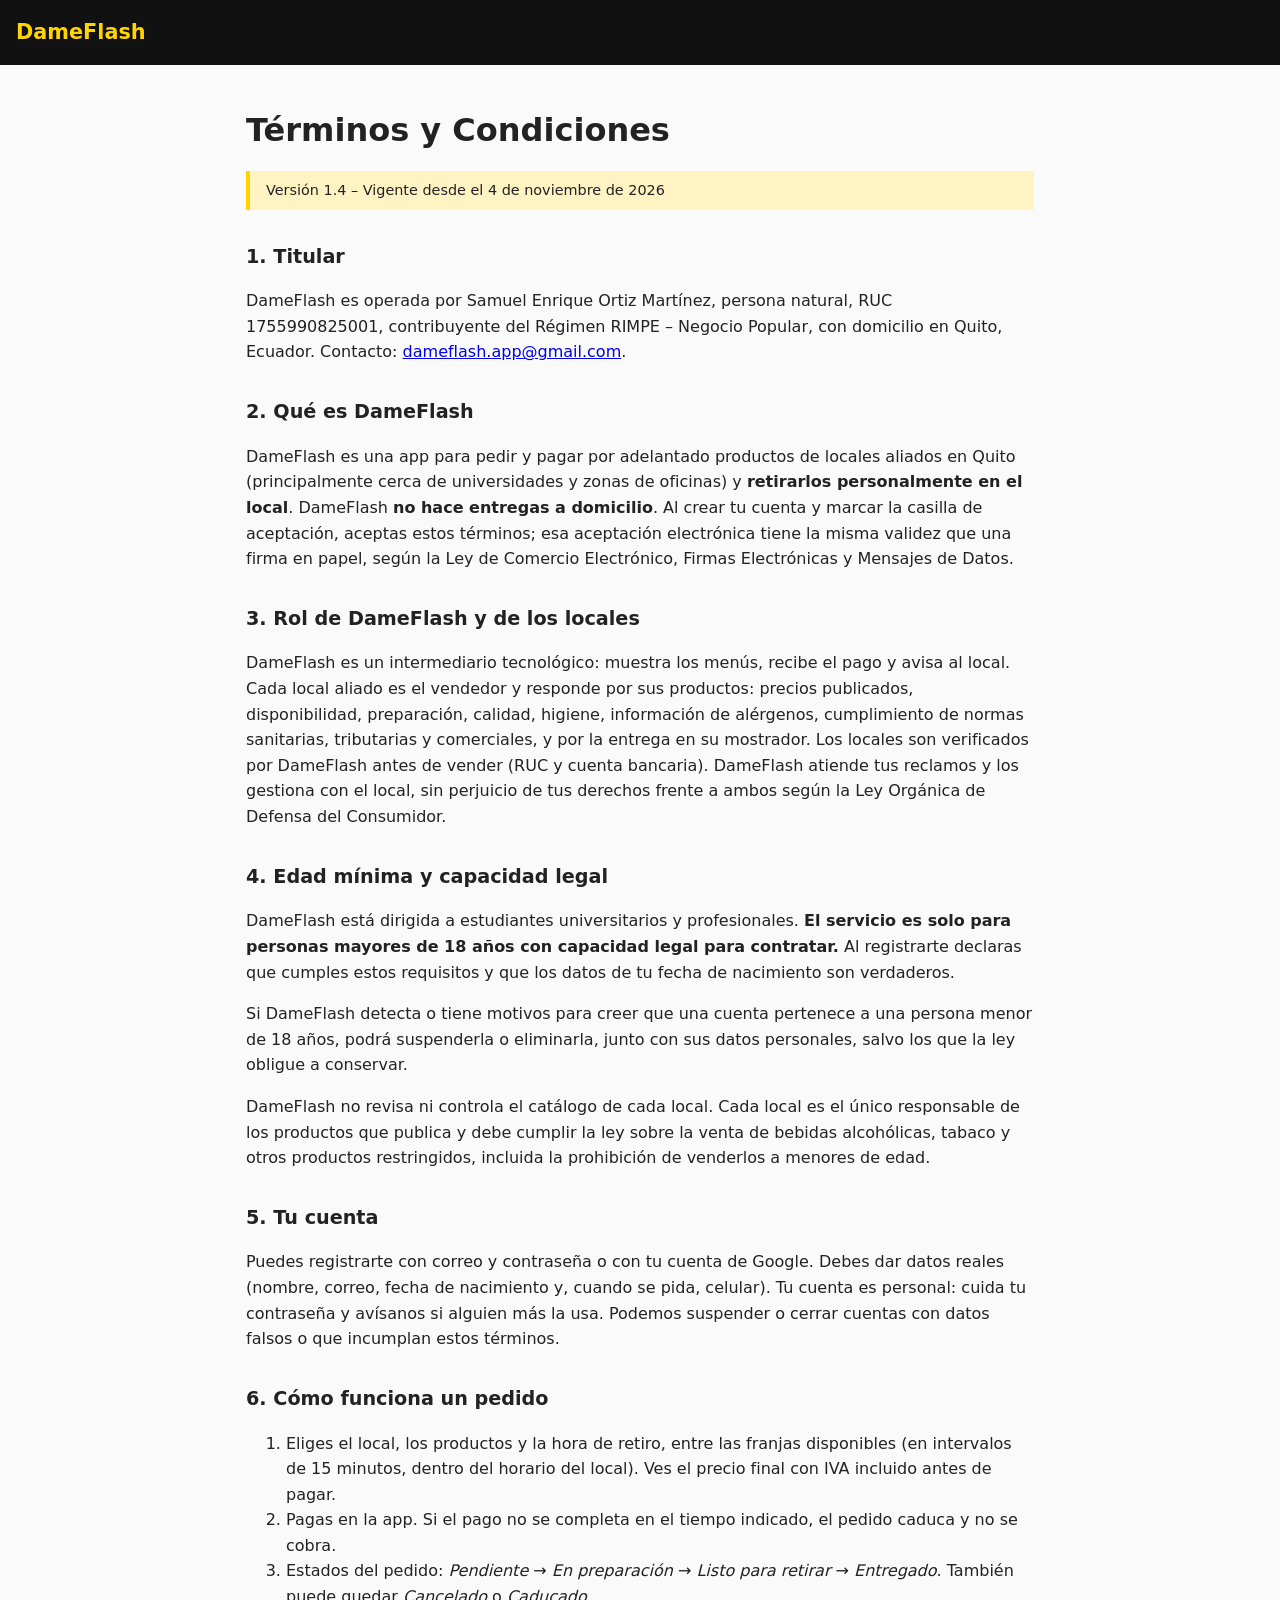
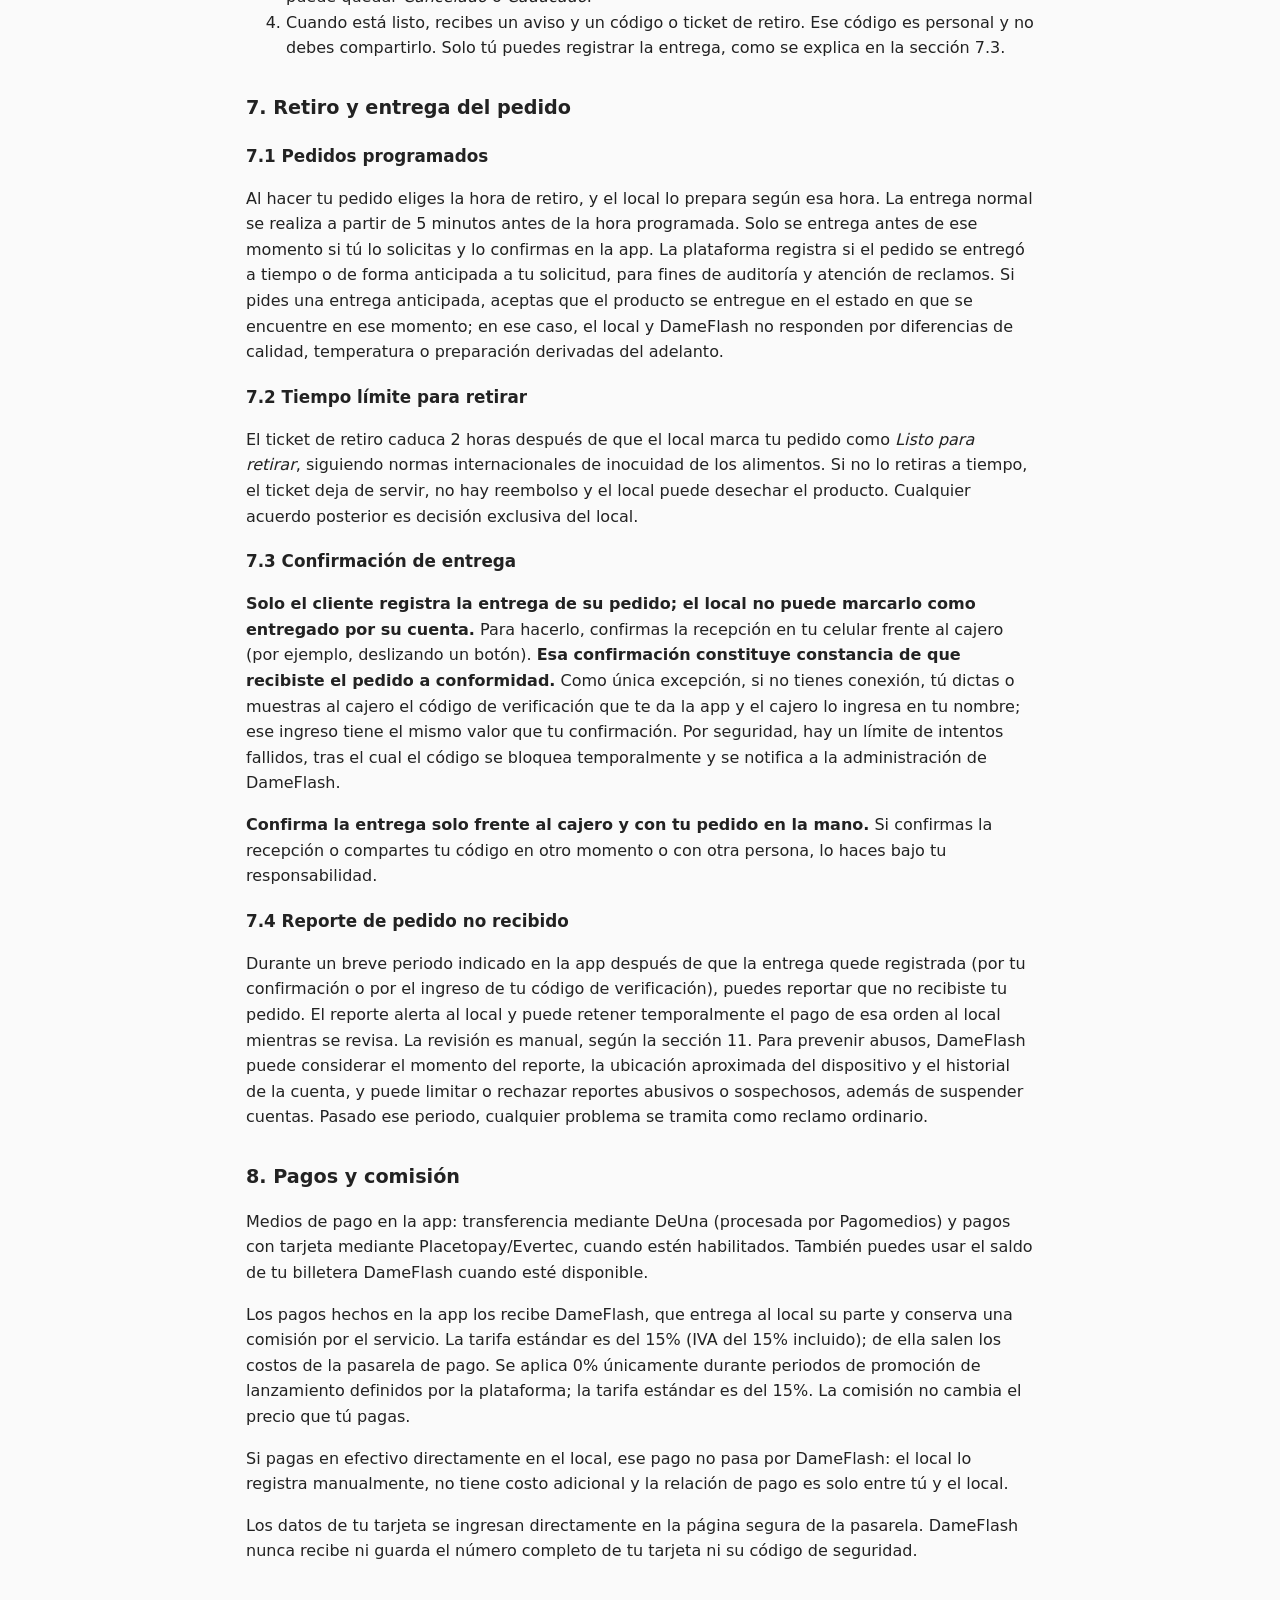
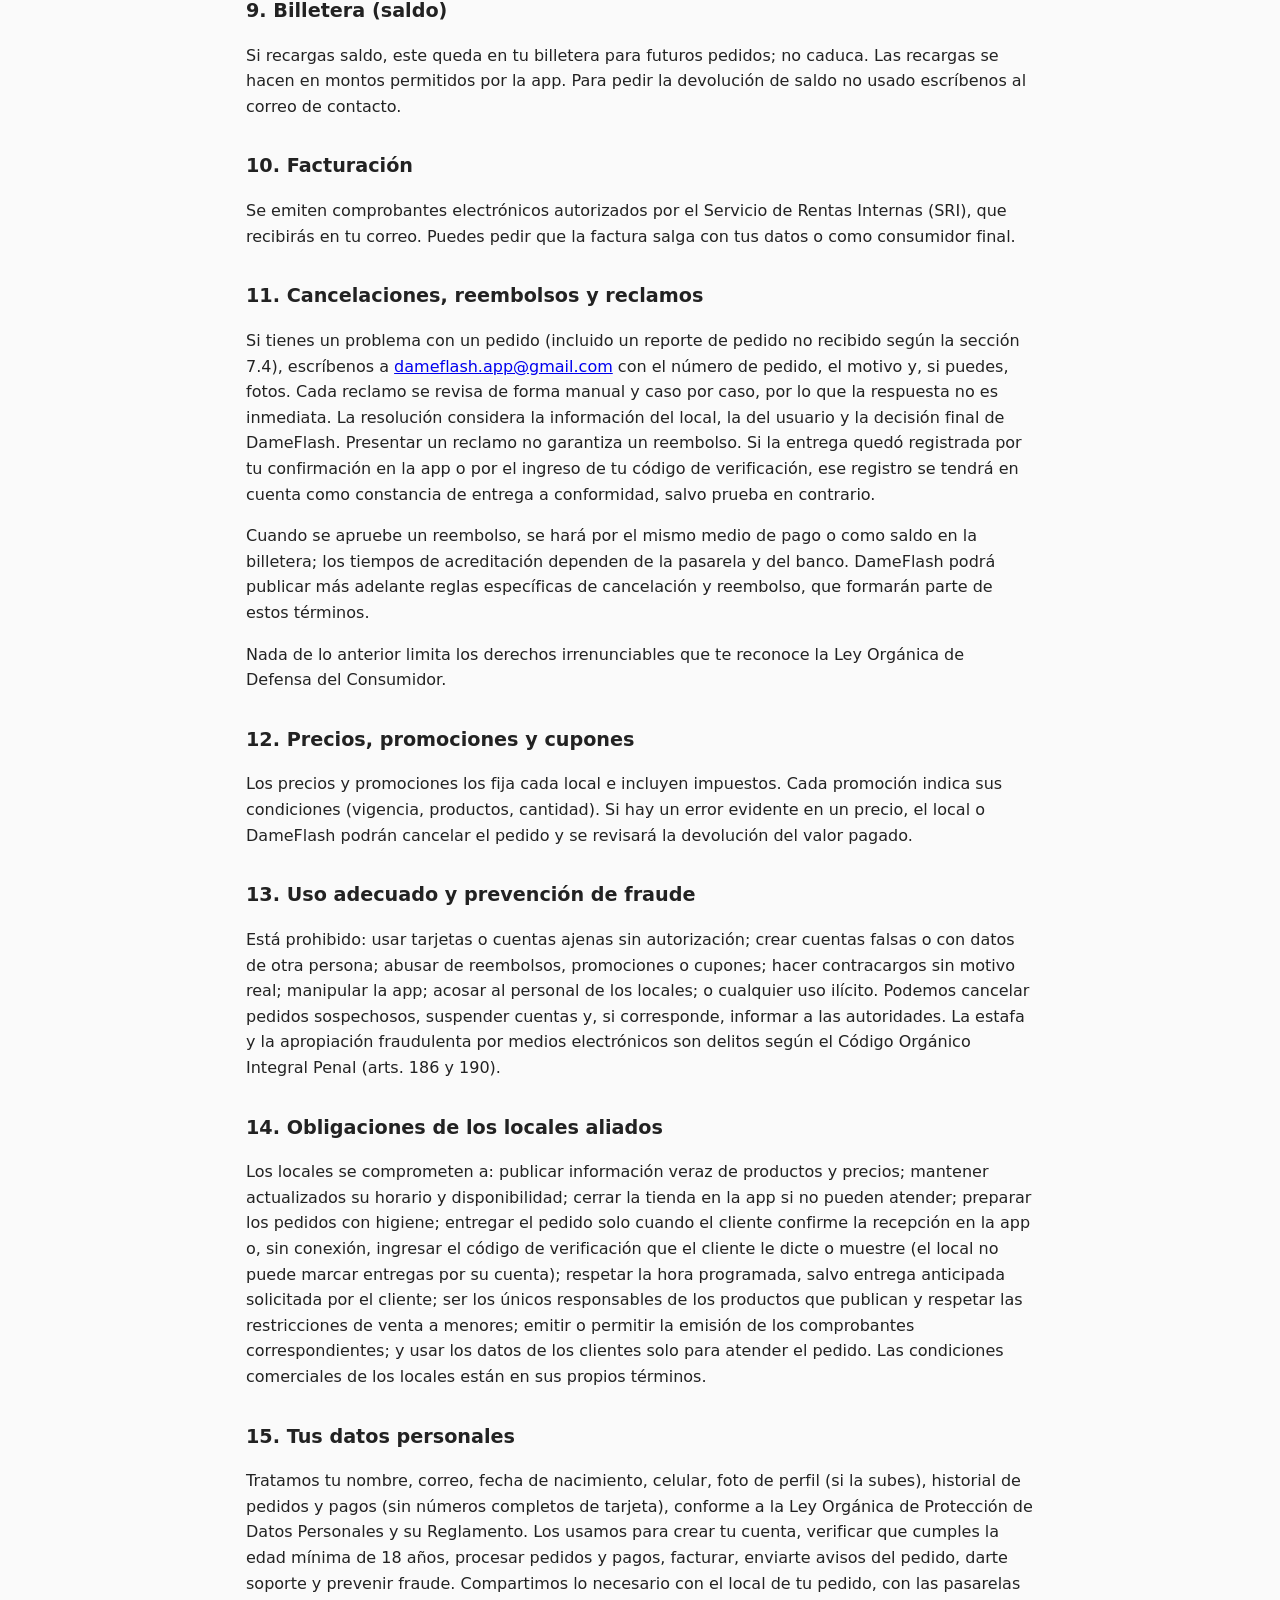
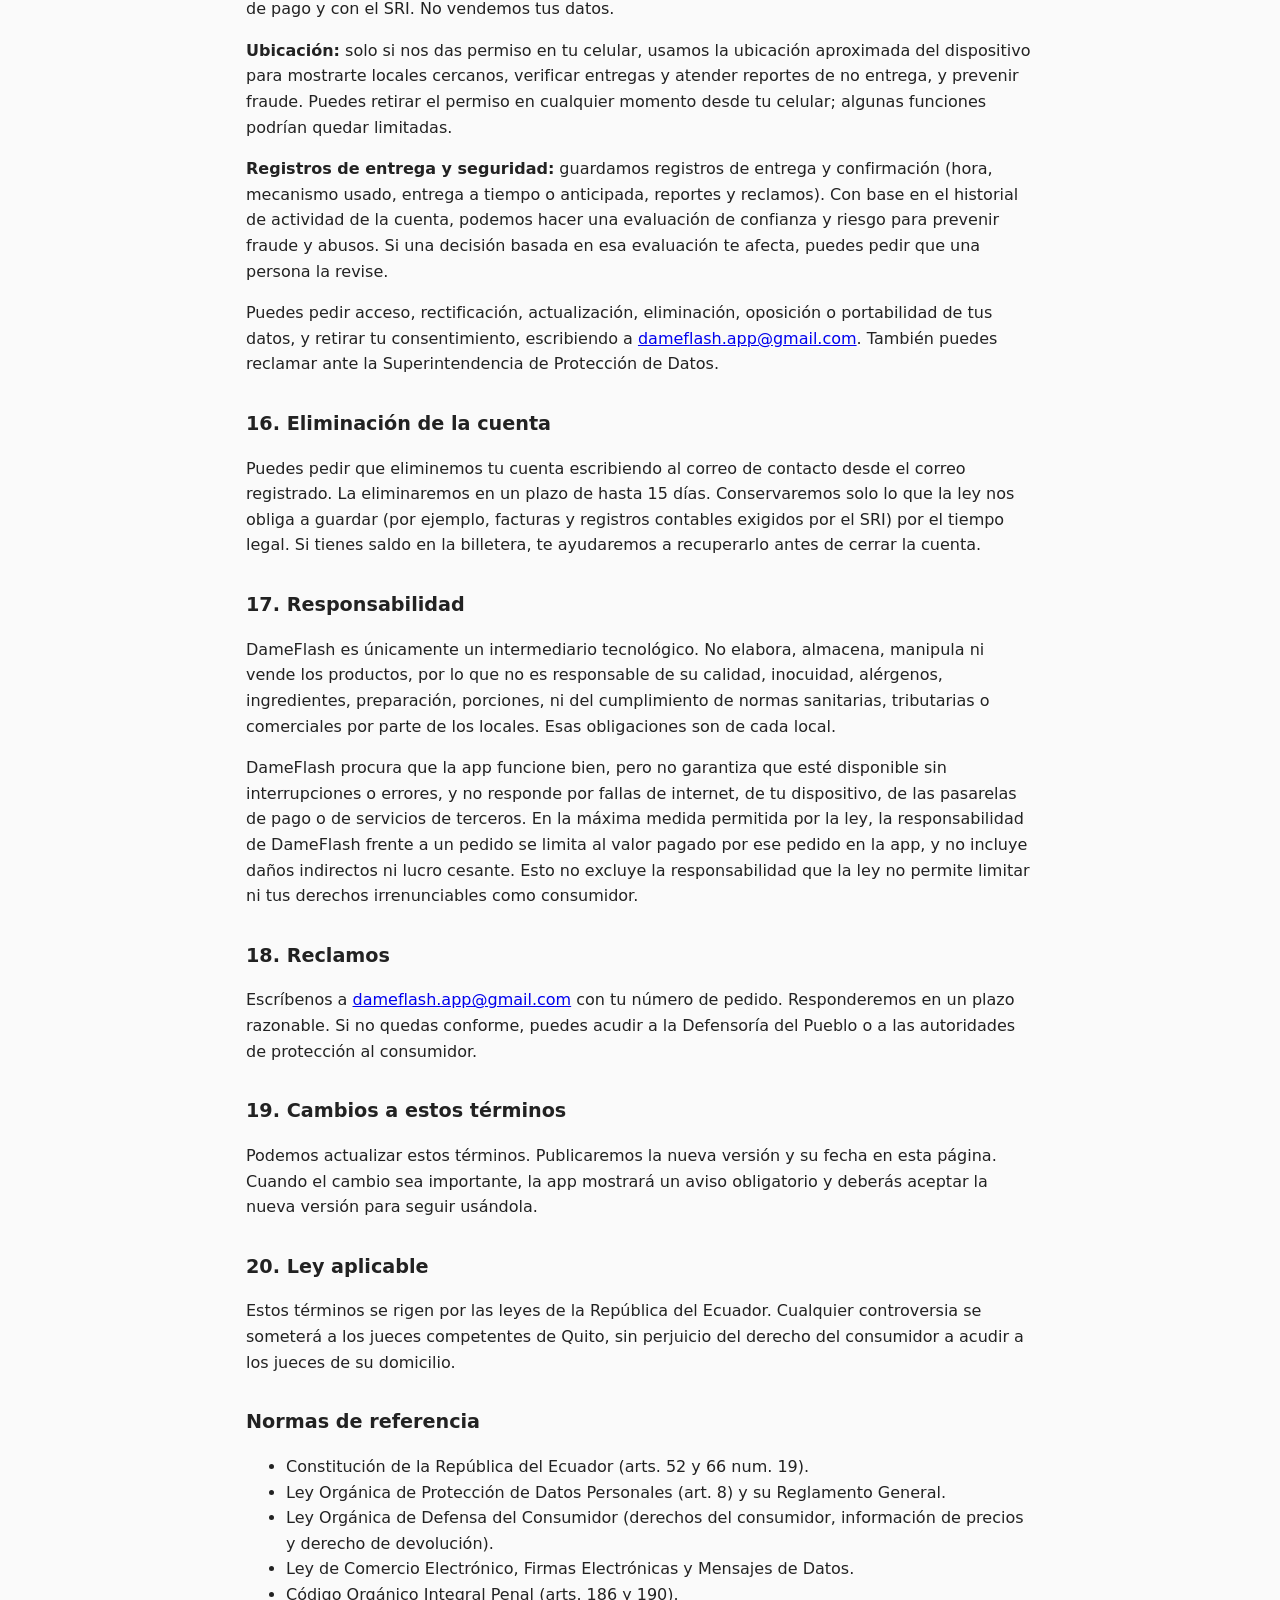
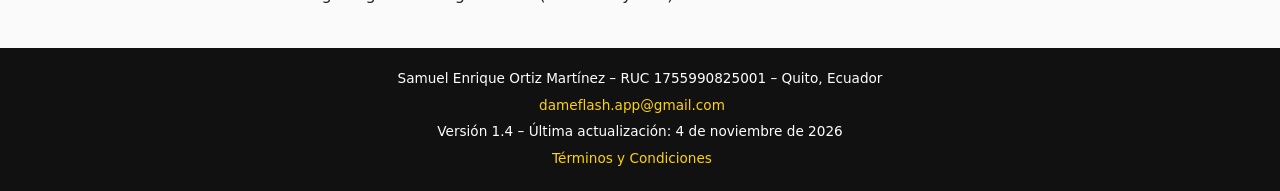
==== commit c21d764e: "v1.4: finalidad de verificación de edad en privacidad" ====
--- a/index.html
+++ b/index.html
@@ -48,7 +48,7 @@
 
 <h2>14. Obligaciones de los locales aliados</h2><p>Los locales se comprometen a: publicar información veraz de productos y precios; mantener actualizados su horario y disponibilidad; cerrar la tienda en la app si no pueden atender; preparar los pedidos con higiene; entregar el pedido solo cuando el cliente confirme la recepción en la app o, sin conexión, ingresar el código de verificación que el cliente le dicte o muestre (el local no puede marcar entregas por su cuenta); respetar la hora programada, salvo entrega anticipada solicitada por el cliente; ser los únicos responsables de los productos que publican y respetar las restricciones de venta a menores; emitir o permitir la emisión de los comprobantes correspondientes; y usar los datos de los clientes solo para atender el pedido. Las condiciones comerciales de los locales están en sus propios términos.</p>
 
-<h2>15. Tus datos personales</h2><p>Tratamos tu nombre, correo, fecha de nacimiento, celular, foto de perfil (si la subes), historial de pedidos y pagos (sin números completos de tarjeta), conforme a la Ley Orgánica de Protección de Datos Personales y su Reglamento. Los usamos para crear tu cuenta, procesar pedidos y pagos, facturar, enviarte avisos del pedido, darte soporte y prevenir fraude. Compartimos lo necesario con el local de tu pedido, con las pasarelas de pago y con el SRI. No vendemos tus datos.</p>
+<h2>15. Tus datos personales</h2><p>Tratamos tu nombre, correo, fecha de nacimiento, celular, foto de perfil (si la subes), historial de pedidos y pagos (sin números completos de tarjeta), conforme a la Ley Orgánica de Protección de Datos Personales y su Reglamento. Los usamos para crear tu cuenta, verificar que cumples la edad mínima de 18 años, procesar pedidos y pagos, facturar, enviarte avisos del pedido, darte soporte y prevenir fraude. Compartimos lo necesario con el local de tu pedido, con las pasarelas de pago y con el SRI. No vendemos tus datos.</p>
 <p><strong>Ubicación:</strong> solo si nos das permiso en tu celular, usamos la ubicación aproximada del dispositivo para mostrarte locales cercanos, verificar entregas y atender reportes de no entrega, y prevenir fraude. Puedes retirar el permiso en cualquier momento desde tu celular; algunas funciones podrían quedar limitadas.</p>
 <p><strong>Registros de entrega y seguridad:</strong> guardamos registros de entrega y confirmación (hora, mecanismo usado, entrega a tiempo o anticipada, reportes y reclamos). Con base en el historial de actividad de la cuenta, podemos hacer una evaluación de confianza y riesgo para prevenir fraude y abusos. Si una decisión basada en esa evaluación te afecta, puedes pedir que una persona la revise.</p>
 <p>Puedes pedir acceso, rectificación, actualización, eliminación, oposición o portabilidad de tus datos, y retirar tu consentimiento, escribiendo a <a href="mailto:dameflash.app@gmail.com">dameflash.app@gmail.com</a>. También puedes reclamar ante la Superintendencia de Protección de Datos.</p>
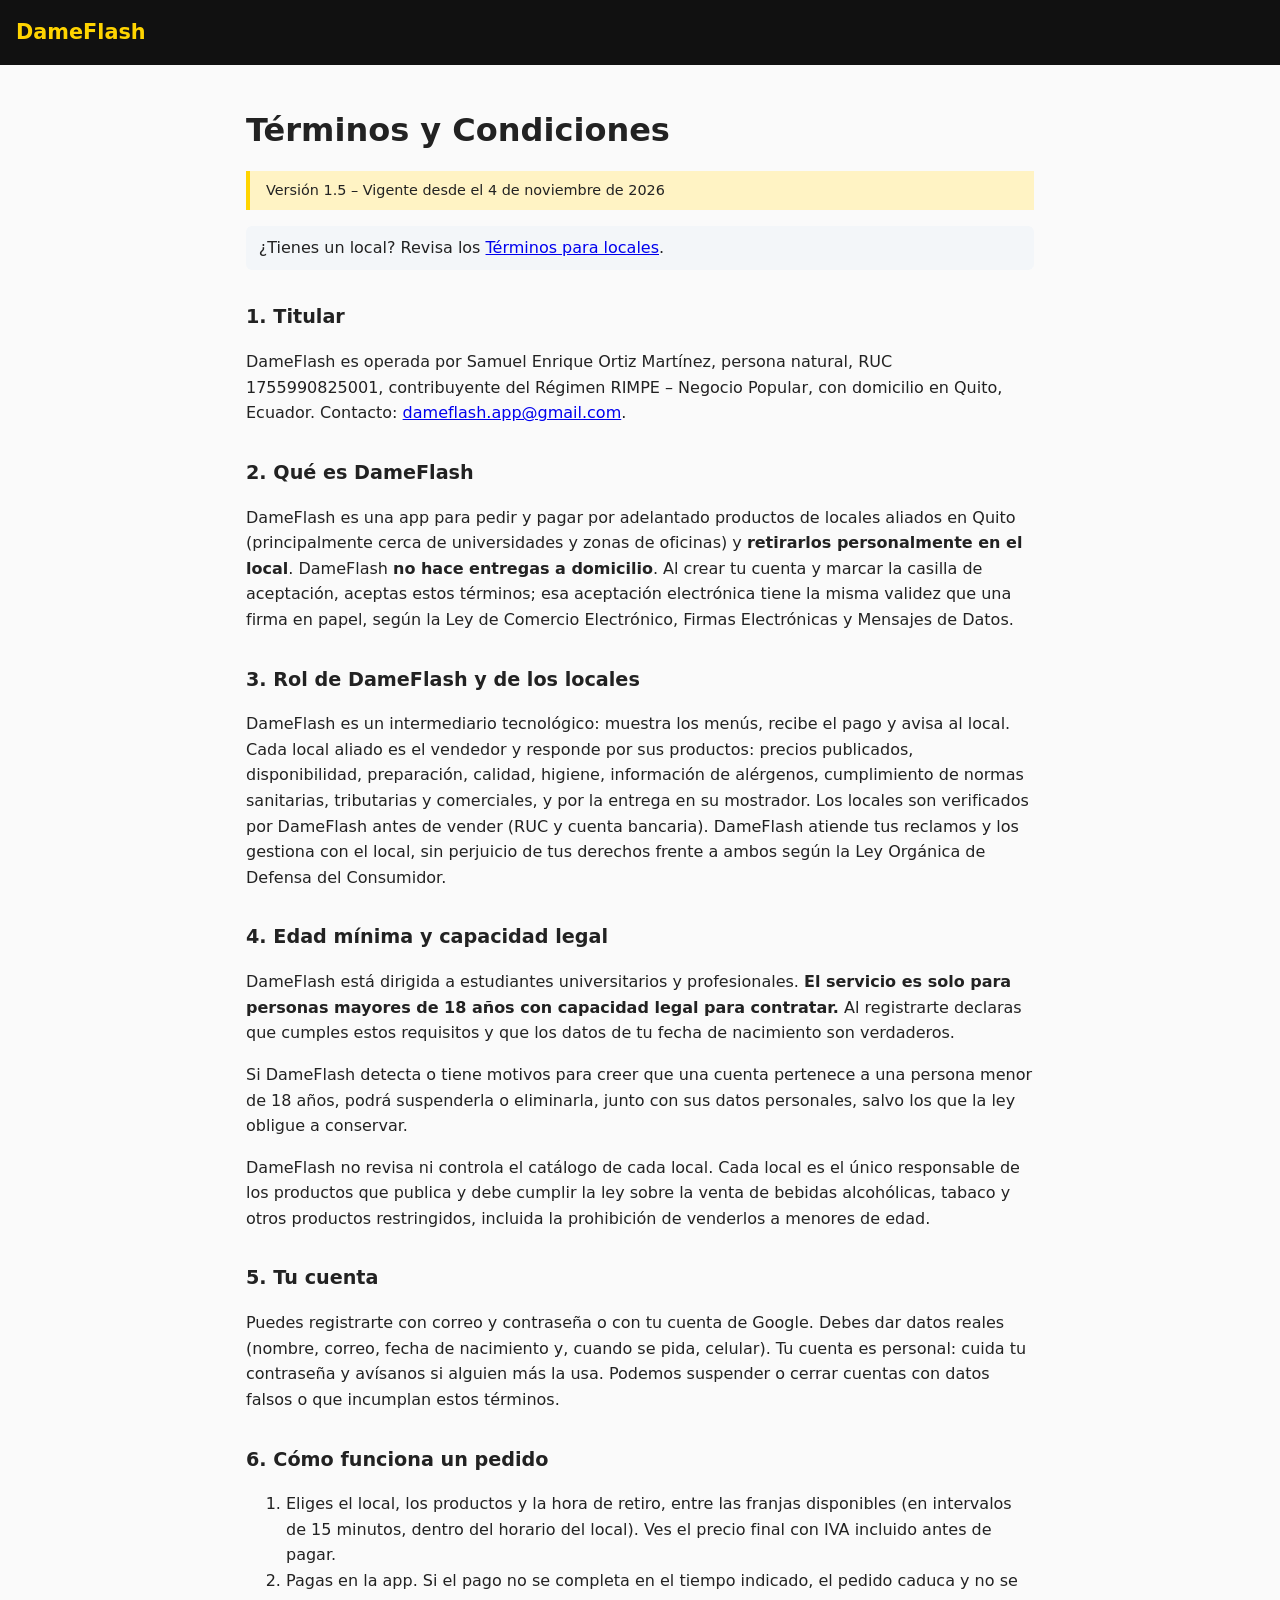
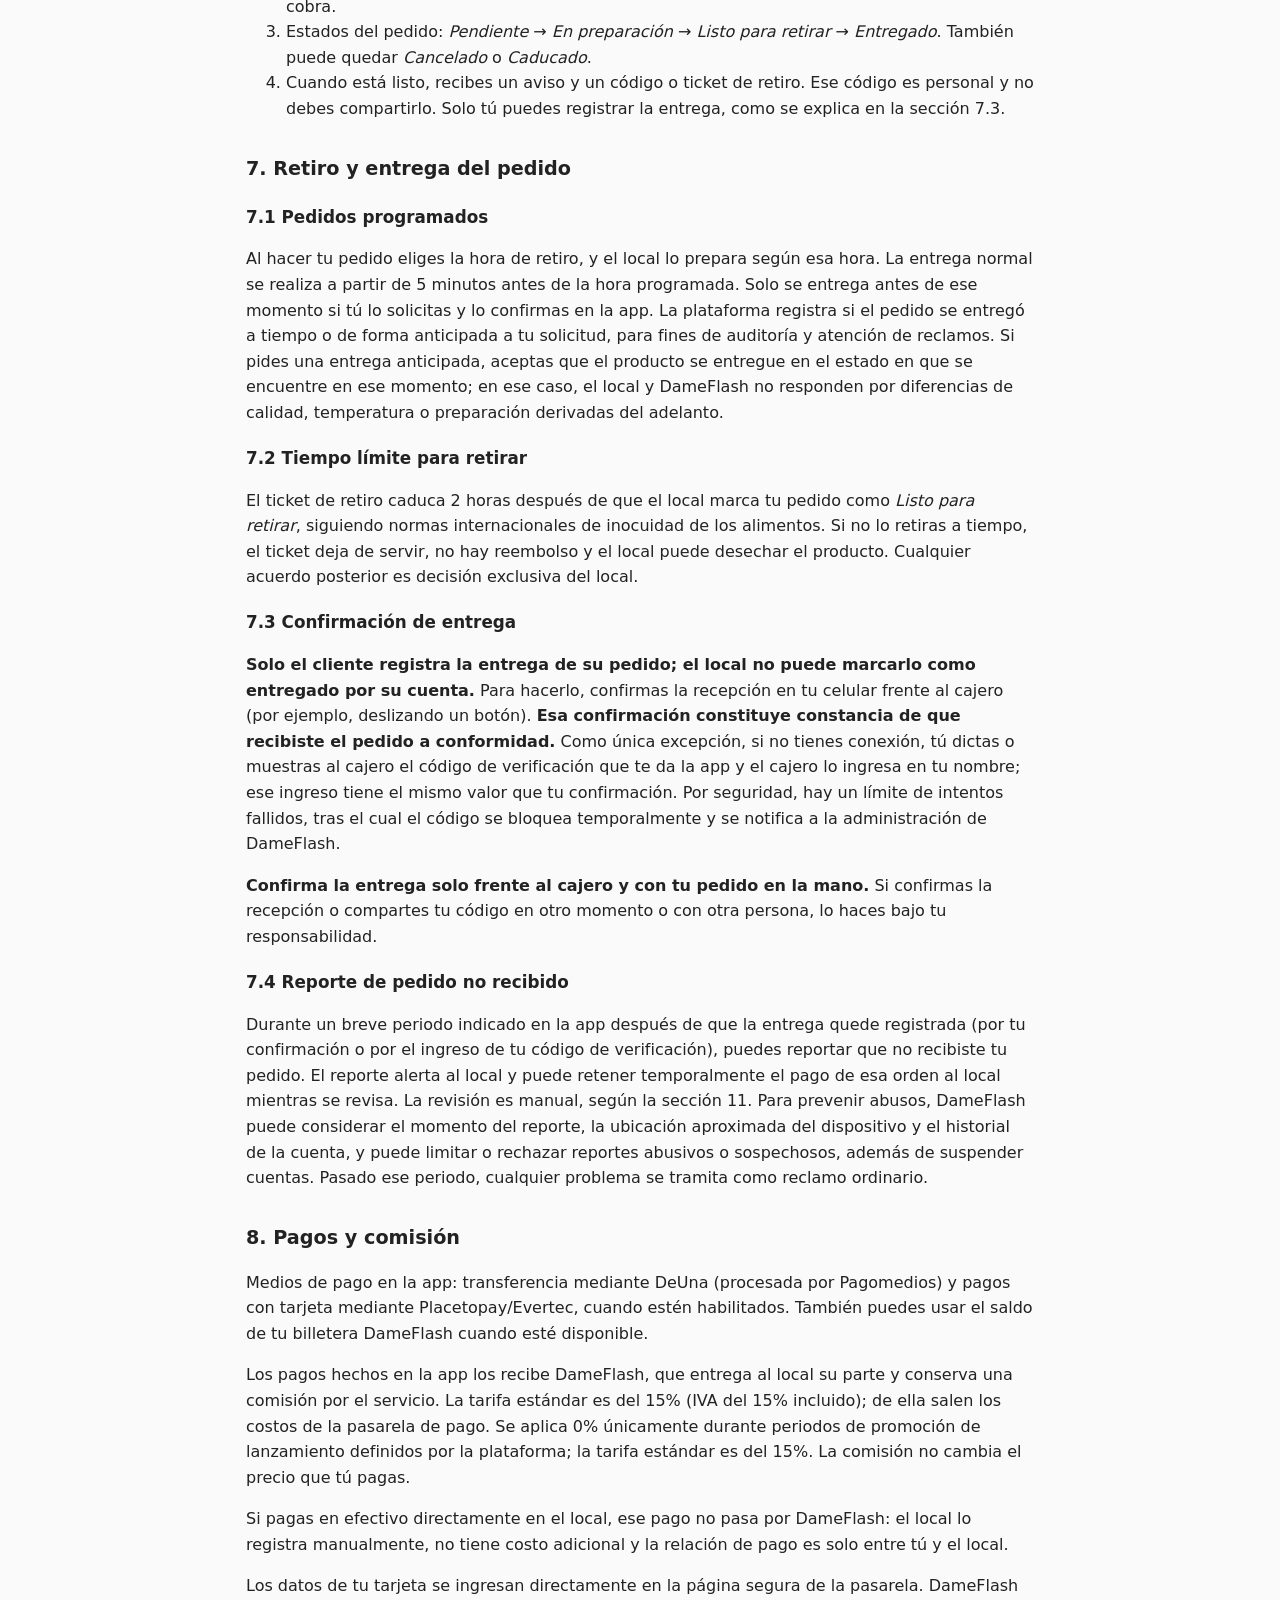
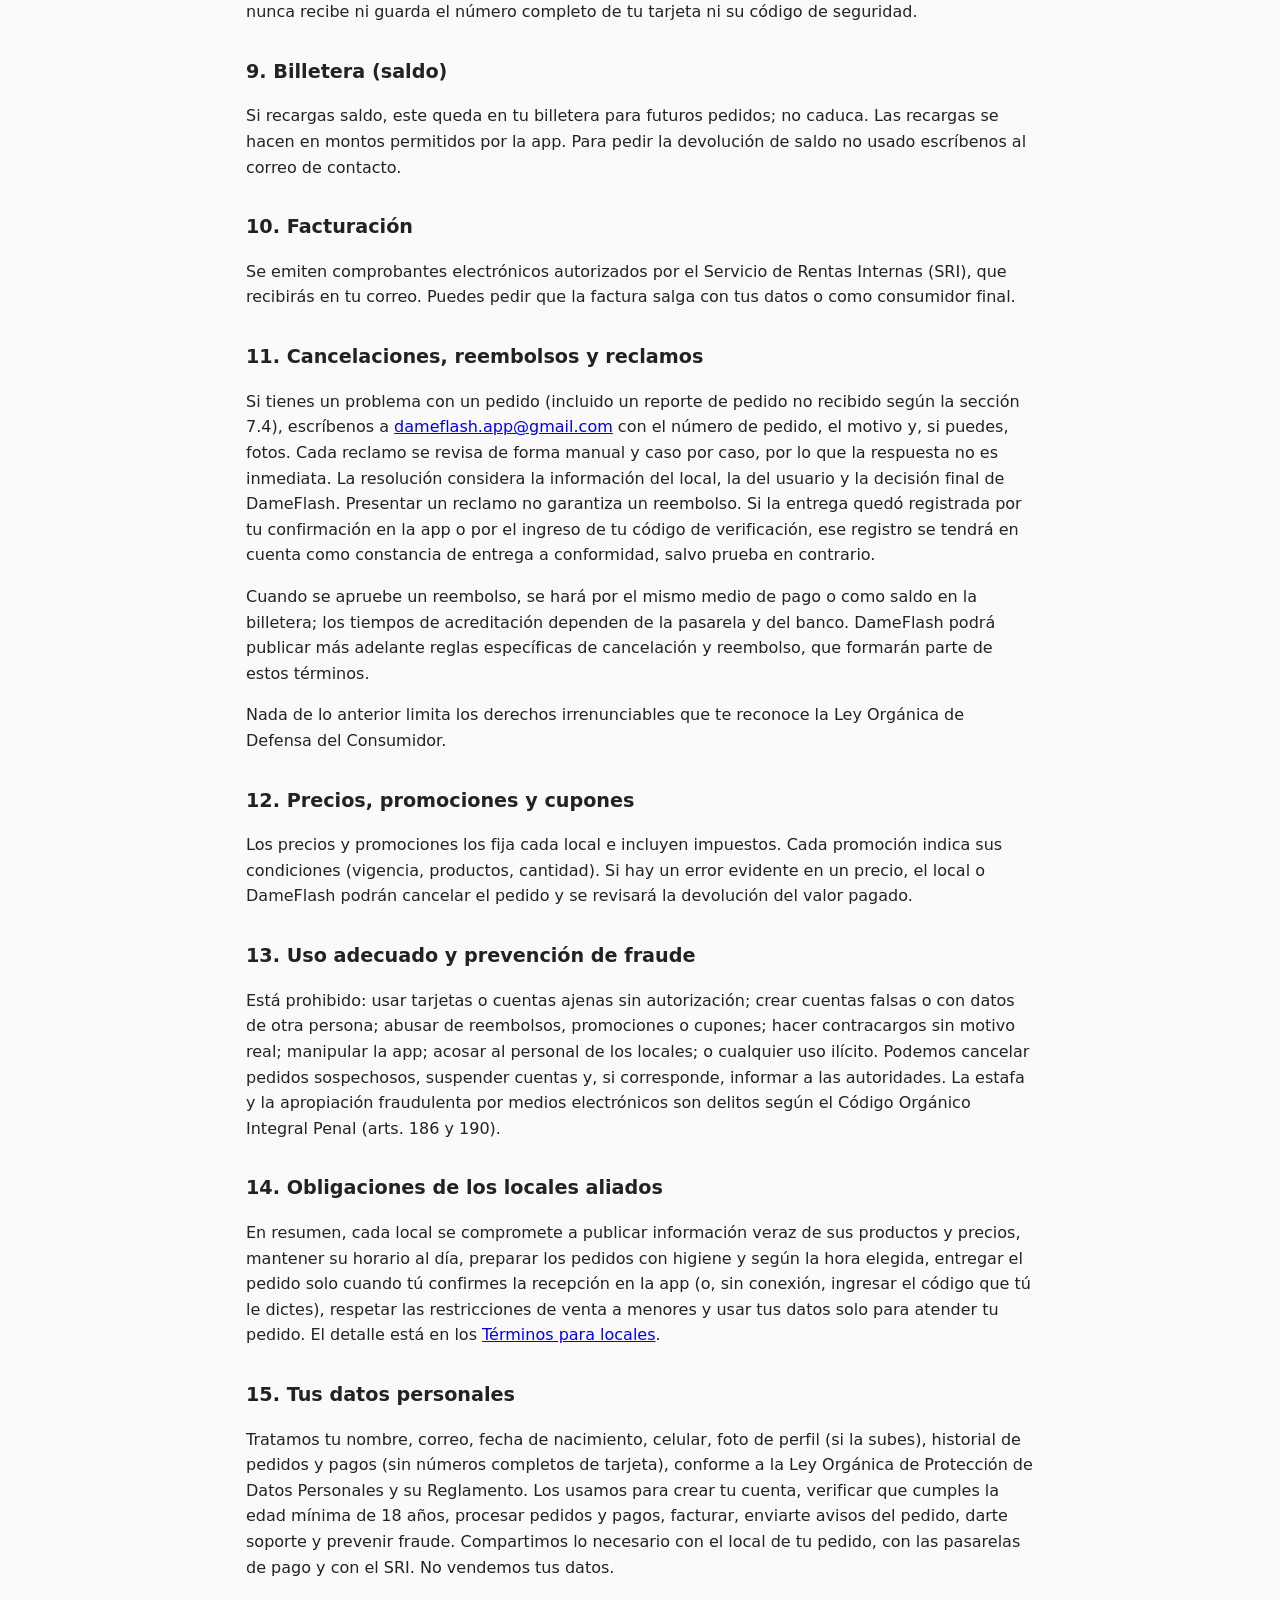
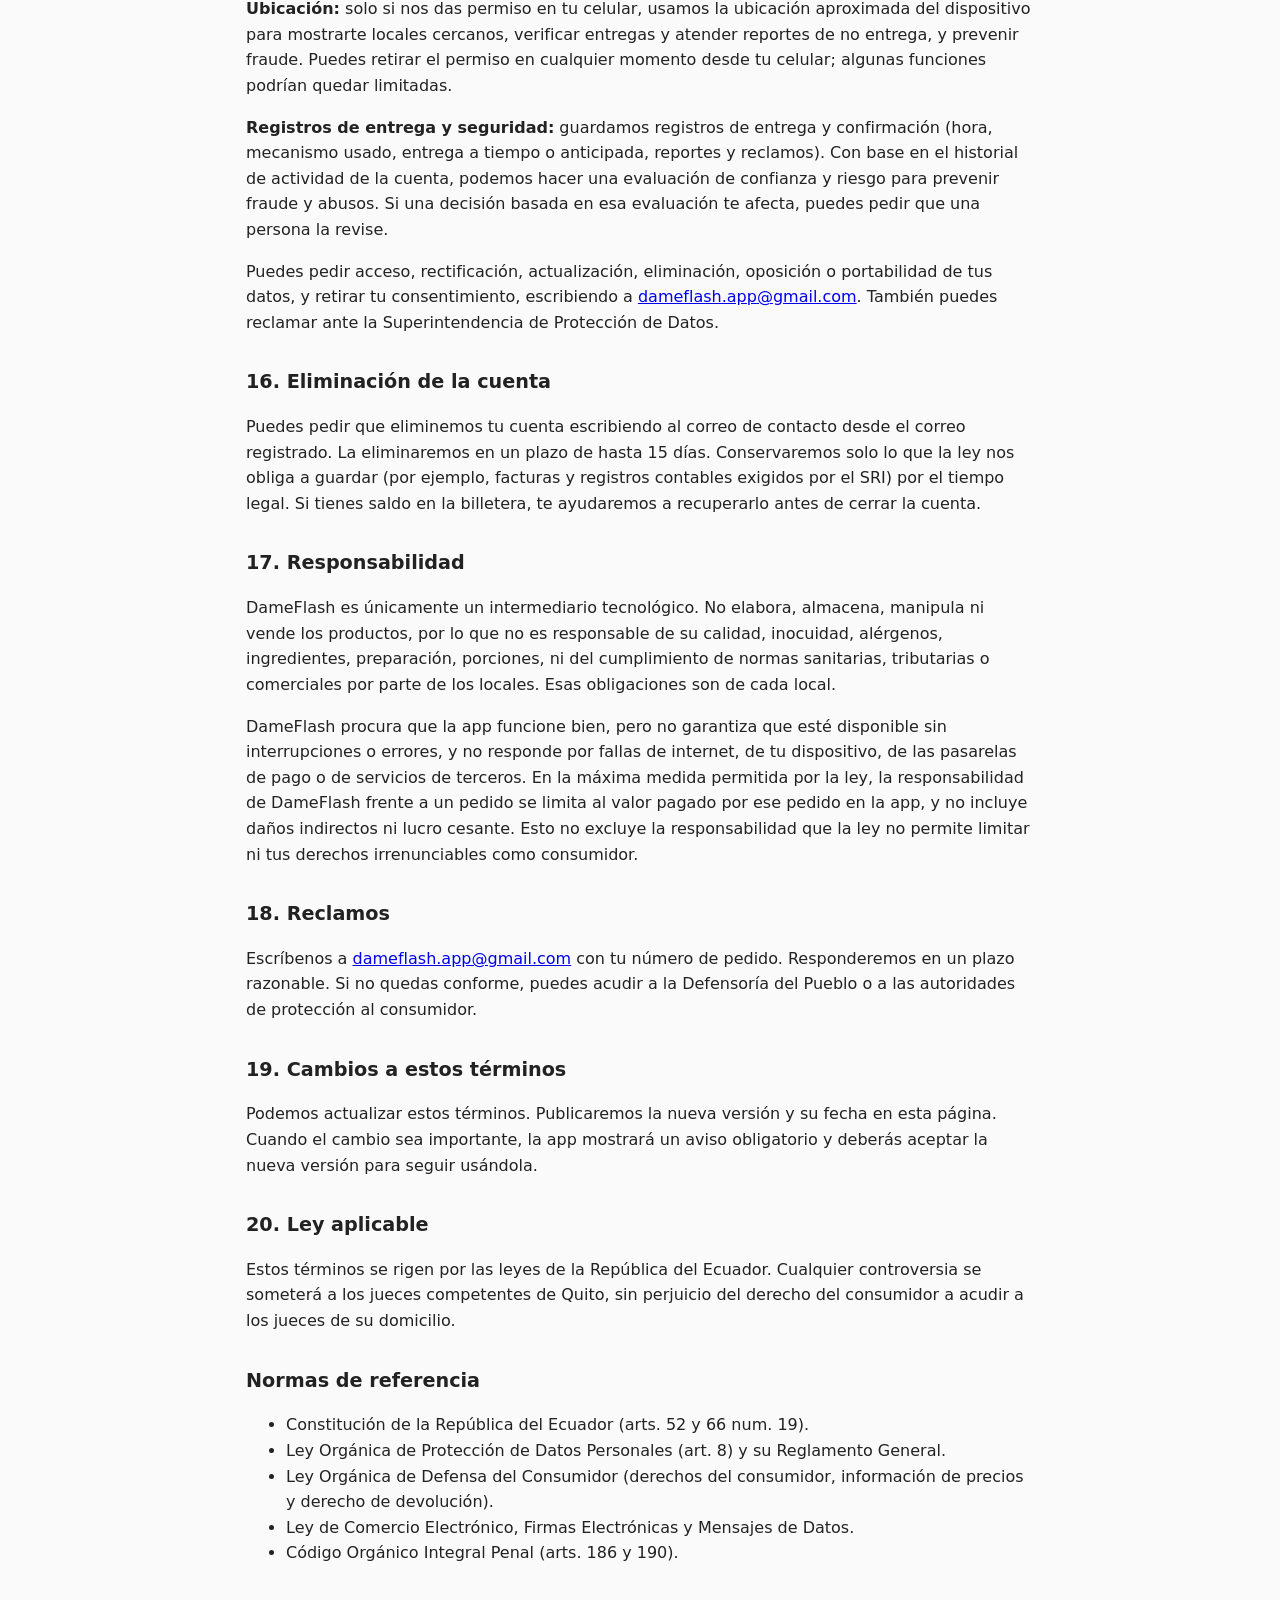
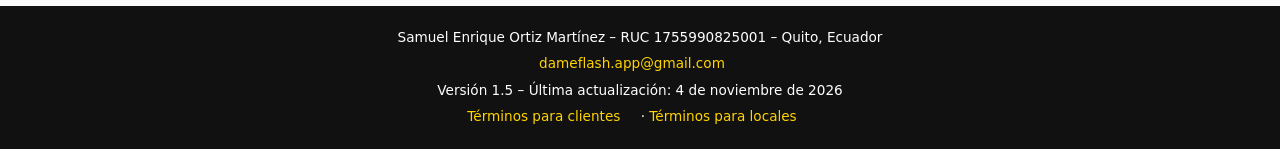
==== commit 4879a46c: "Términos para locales v1.0 y Términos para clientes v1.5" ====
--- a/index.html
+++ b/index.html
@@ -4,7 +4,8 @@
 <header><nav><span class="brand">DameFlash</span></nav></header>
 <main>
 <h1>Términos y Condiciones</h1>
-<p class="version">Versión 1.4 – Vigente desde el 4 de noviembre de 2026</p>
+<p class="version">Versión 1.5 – Vigente desde el 4 de noviembre de 2026</p>
+<p class="switch">¿Tienes un local? Revisa los <a href="locales.html">Términos para locales</a>.</p>
 
 <h2>1. Titular</h2><p>DameFlash es operada por Samuel Enrique Ortiz Martínez, persona natural, RUC 1755990825001, contribuyente del Régimen RIMPE – Negocio Popular, con domicilio en Quito, Ecuador. Contacto: <a href="mailto:dameflash.app@gmail.com">dameflash.app@gmail.com</a>.</p>
 
@@ -46,7 +47,7 @@
 
 <h2>13. Uso adecuado y prevención de fraude</h2><p>Está prohibido: usar tarjetas o cuentas ajenas sin autorización; crear cuentas falsas o con datos de otra persona; abusar de reembolsos, promociones o cupones; hacer contracargos sin motivo real; manipular la app; acosar al personal de los locales; o cualquier uso ilícito. Podemos cancelar pedidos sospechosos, suspender cuentas y, si corresponde, informar a las autoridades. La estafa y la apropiación fraudulenta por medios electrónicos son delitos según el Código Orgánico Integral Penal (arts. 186 y 190).</p>
 
-<h2>14. Obligaciones de los locales aliados</h2><p>Los locales se comprometen a: publicar información veraz de productos y precios; mantener actualizados su horario y disponibilidad; cerrar la tienda en la app si no pueden atender; preparar los pedidos con higiene; entregar el pedido solo cuando el cliente confirme la recepción en la app o, sin conexión, ingresar el código de verificación que el cliente le dicte o muestre (el local no puede marcar entregas por su cuenta); respetar la hora programada, salvo entrega anticipada solicitada por el cliente; ser los únicos responsables de los productos que publican y respetar las restricciones de venta a menores; emitir o permitir la emisión de los comprobantes correspondientes; y usar los datos de los clientes solo para atender el pedido. Las condiciones comerciales de los locales están en sus propios términos.</p>
+<h2>14. Obligaciones de los locales aliados</h2><p>En resumen, cada local se compromete a publicar información veraz de sus productos y precios, mantener su horario al día, preparar los pedidos con higiene y según la hora elegida, entregar el pedido solo cuando tú confirmes la recepción en la app (o, sin conexión, ingresar el código que tú le dictes), respetar las restricciones de venta a menores y usar tus datos solo para atender tu pedido. El detalle está en los <a href="locales.html">Términos para locales</a>.</p>
 
 <h2>15. Tus datos personales</h2><p>Tratamos tu nombre, correo, fecha de nacimiento, celular, foto de perfil (si la subes), historial de pedidos y pagos (sin números completos de tarjeta), conforme a la Ley Orgánica de Protección de Datos Personales y su Reglamento. Los usamos para crear tu cuenta, verificar que cumples la edad mínima de 18 años, procesar pedidos y pagos, facturar, enviarte avisos del pedido, darte soporte y prevenir fraude. Compartimos lo necesario con el local de tu pedido, con las pasarelas de pago y con el SRI. No vendemos tus datos.</p>
 <p><strong>Ubicación:</strong> solo si nos das permiso en tu celular, usamos la ubicación aproximada del dispositivo para mostrarte locales cercanos, verificar entregas y atender reportes de no entrega, y prevenir fraude. Puedes retirar el permiso en cualquier momento desde tu celular; algunas funciones podrían quedar limitadas.</p>
@@ -70,5 +71,5 @@
 <li>Código Orgánico Integral Penal (arts. 186 y 190).</li>
 </ul>
 </main>
-<footer><p>Samuel Enrique Ortiz Martínez – RUC 1755990825001 – Quito, Ecuador</p><p><a href="mailto:dameflash.app@gmail.com">dameflash.app@gmail.com</a></p><p>Versión 1.4 – Última actualización: 4 de noviembre de 2026</p><p><a href="index.html">Términos y Condiciones</a></p></footer>
+<footer><p>Samuel Enrique Ortiz Martínez – RUC 1755990825001 – Quito, Ecuador</p><p><a href="mailto:dameflash.app@gmail.com">dameflash.app@gmail.com</a></p><p>Versión 1.5 – Última actualización: 4 de noviembre de 2026</p><p><a href="index.html">Términos para clientes</a> · <a href="locales.html">Términos para locales</a></p></footer>
 </body></html>
--- a/style.css
+++ b/style.css
@@ -5,3 +5,4 @@
 .version{background:#fff3c4;border-left:4px solid #ffd400;padding:.5rem 1rem;font-size:.9rem}
 footer{font-size:.85rem;text-align:center}footer p{margin:.3rem 0}
 h3{font-size:1.05rem;margin:1.2rem 0 .4rem}
+.switch{background:#f3f6f9;padding:.6rem .8rem;border-radius:6px}
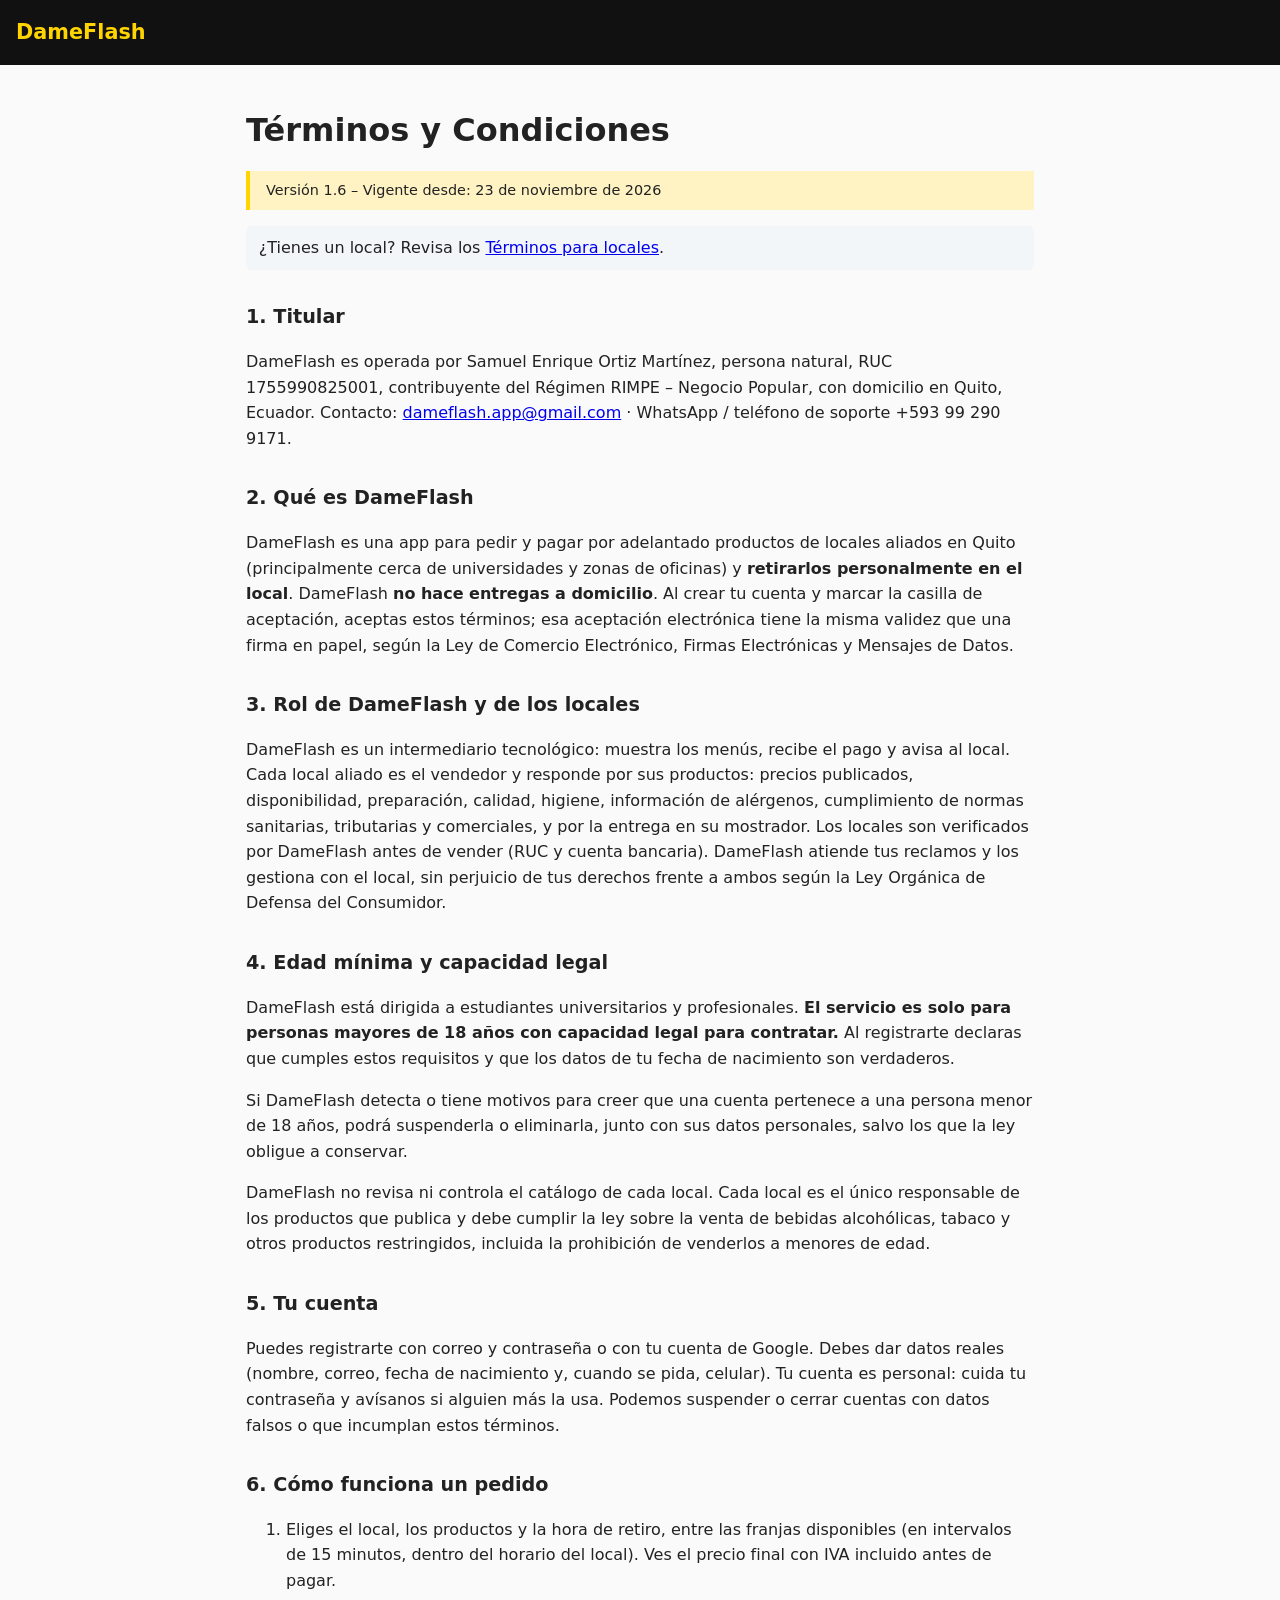
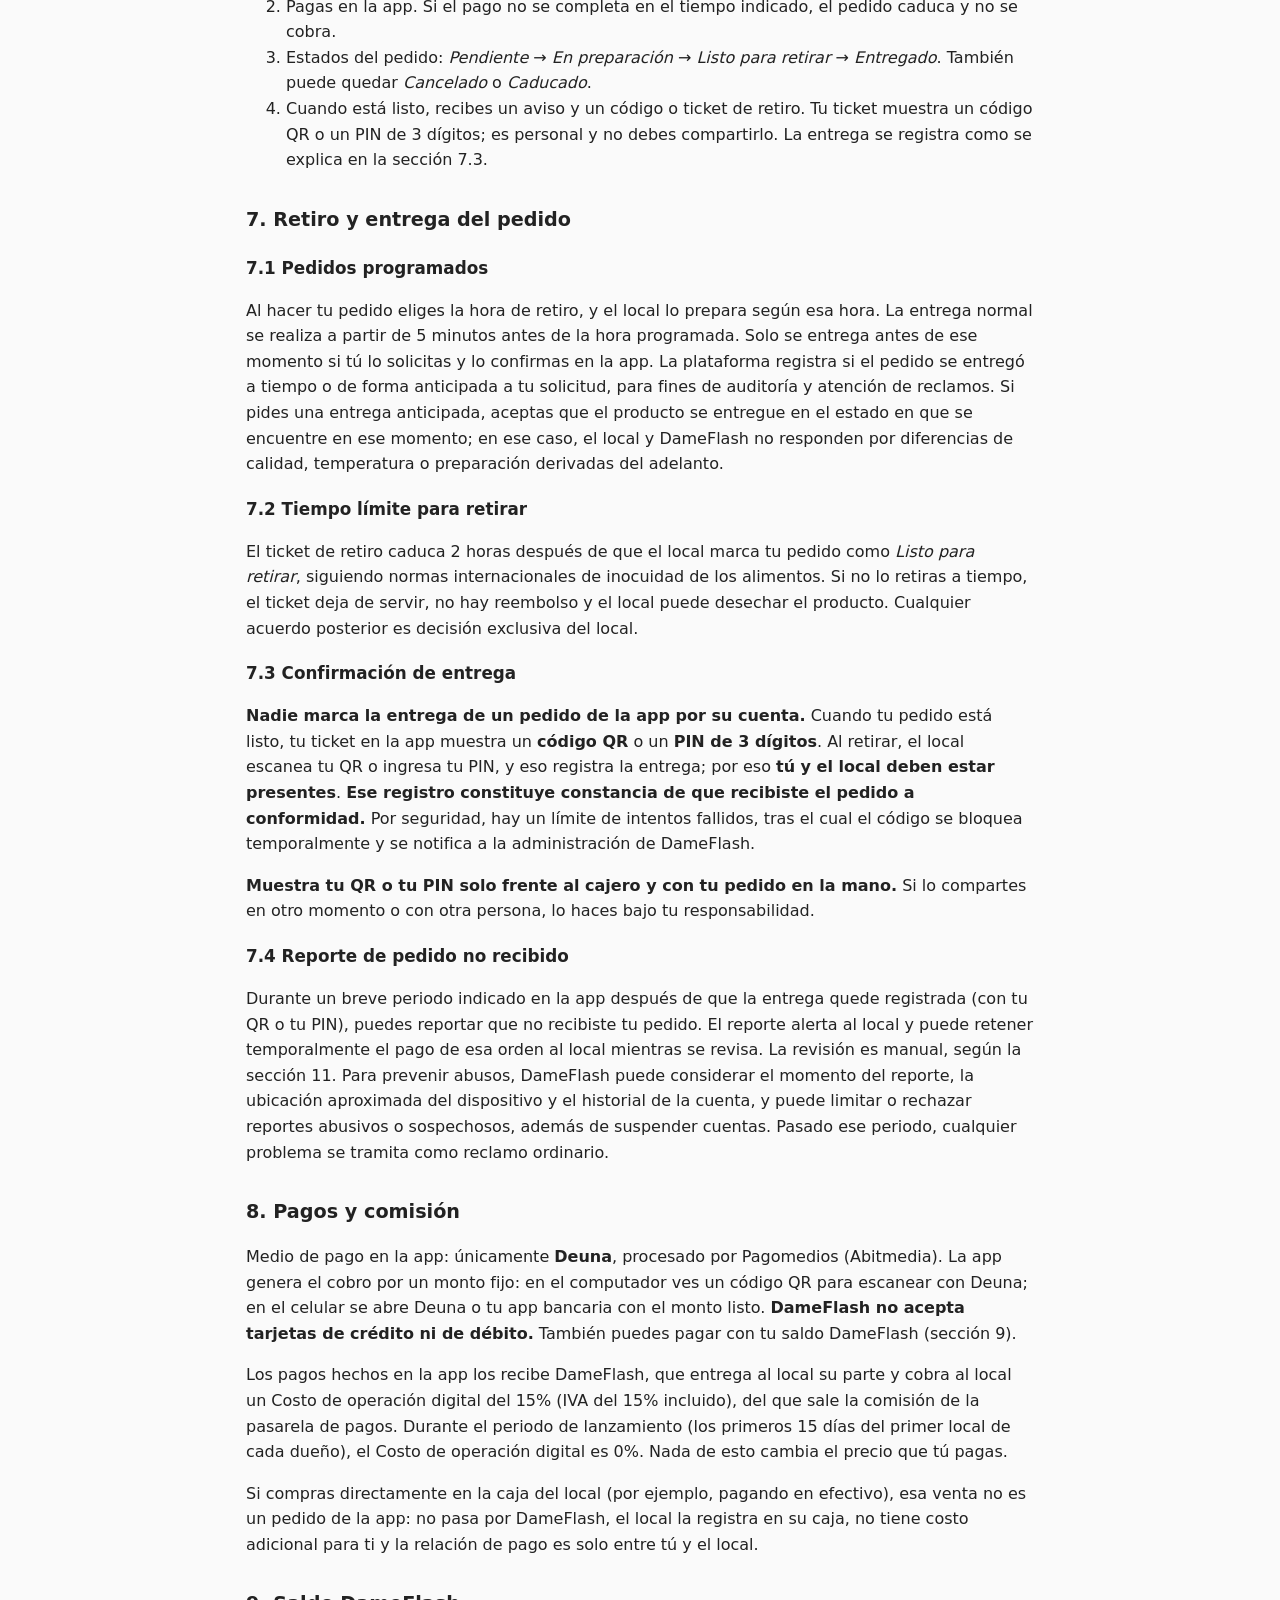
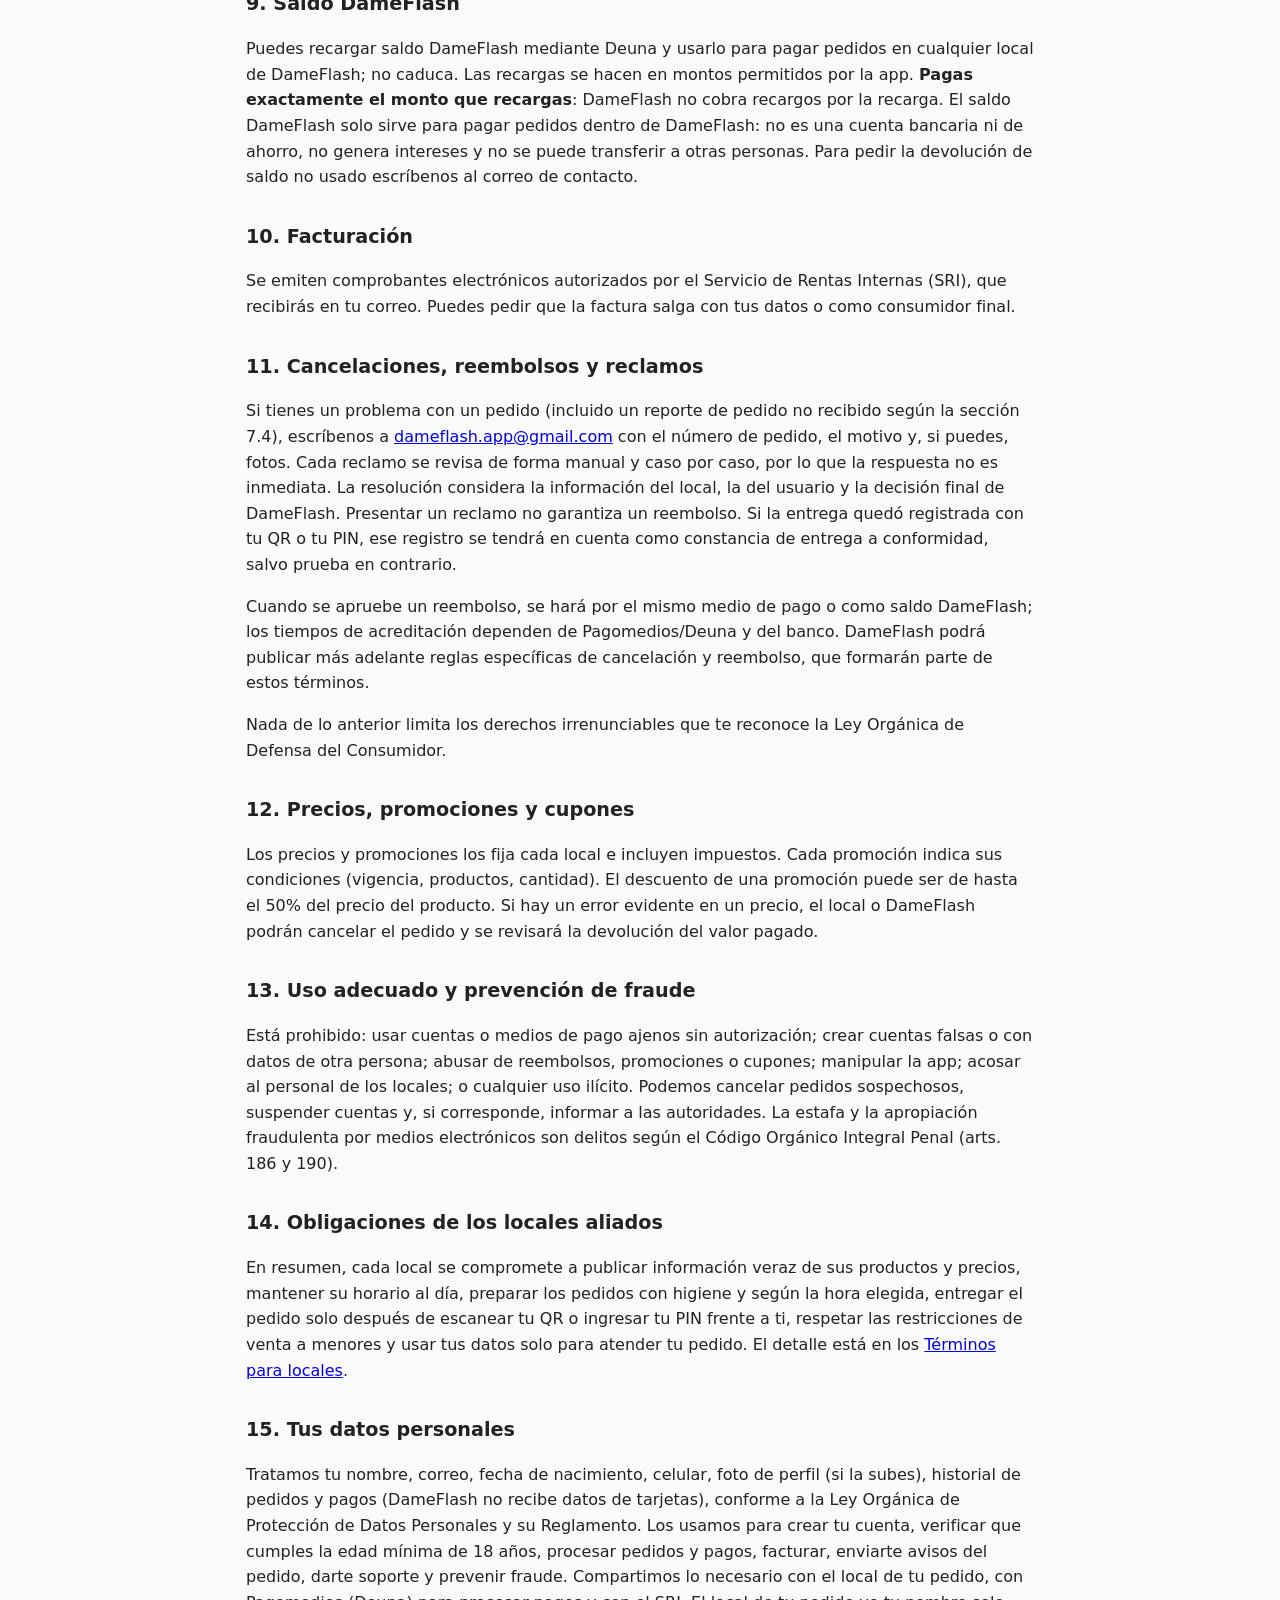
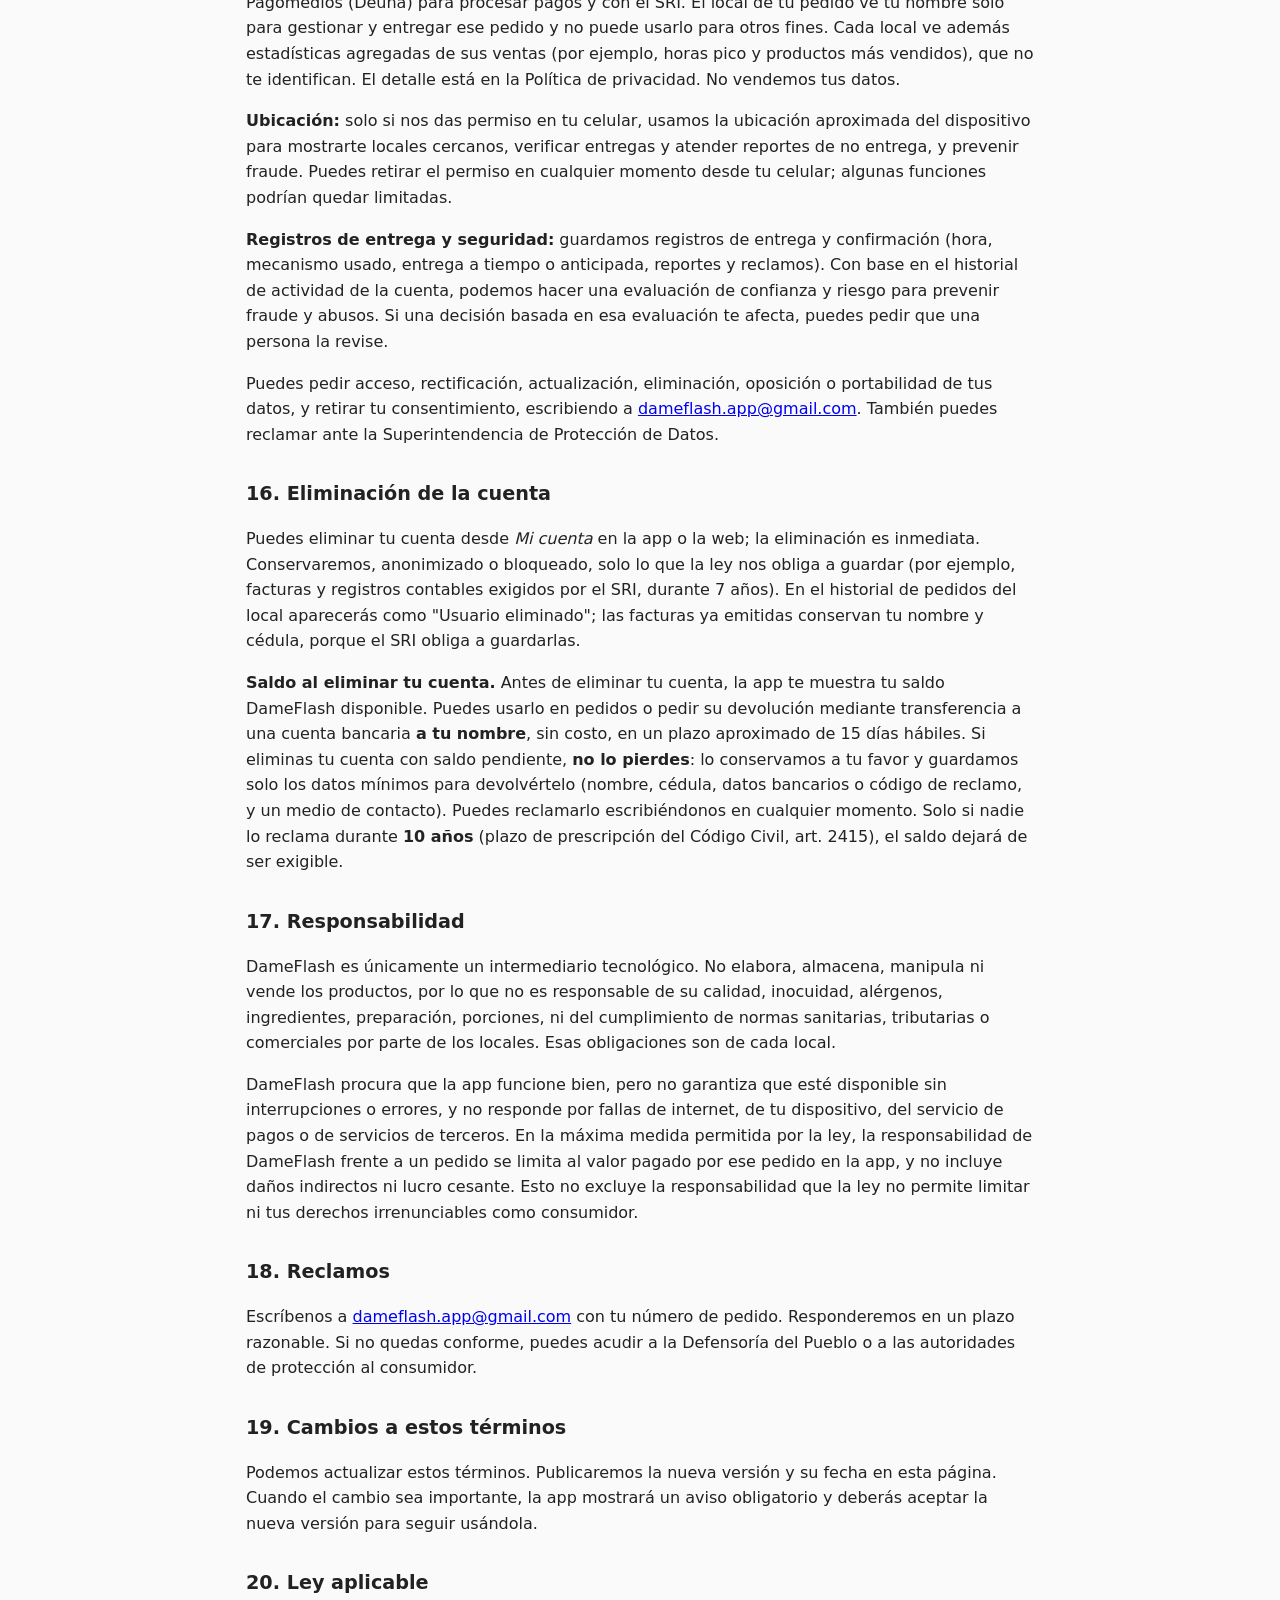
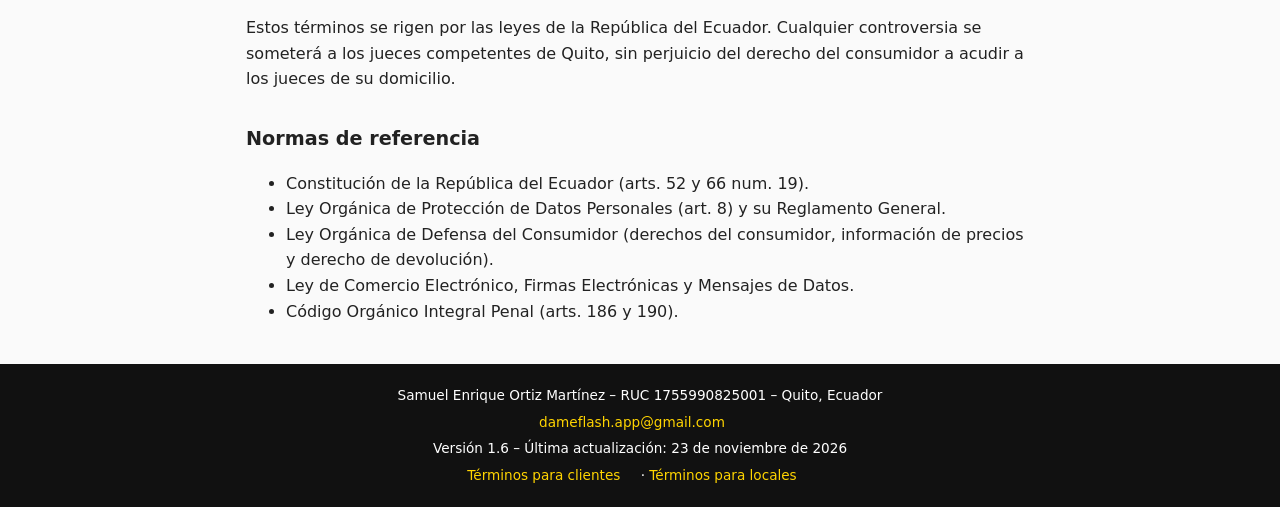
==== commit 3d0e441f: "Términos clientes v1.6 y locales v1.1 (vigentes desde 23-nov-2026): solo Deuna, entrega con QR/PIN, " ====
--- a/index.html
+++ b/index.html
@@ -4,10 +4,10 @@
 <header><nav><span class="brand">DameFlash</span></nav></header>
 <main>
 <h1>Términos y Condiciones</h1>
-<p class="version">Versión 1.5 – Vigente desde el 4 de noviembre de 2026</p>
+<p class="version">Versión 1.6 – Vigente desde: 23 de noviembre de 2026</p>
 <p class="switch">¿Tienes un local? Revisa los <a href="locales.html">Términos para locales</a>.</p>
 
-<h2>1. Titular</h2><p>DameFlash es operada por Samuel Enrique Ortiz Martínez, persona natural, RUC 1755990825001, contribuyente del Régimen RIMPE – Negocio Popular, con domicilio en Quito, Ecuador. Contacto: <a href="mailto:dameflash.app@gmail.com">dameflash.app@gmail.com</a>.</p>
+<h2>1. Titular</h2><p>DameFlash es operada por Samuel Enrique Ortiz Martínez, persona natural, RUC 1755990825001, contribuyente del Régimen RIMPE – Negocio Popular, con domicilio en Quito, Ecuador. Contacto: <a href="mailto:dameflash.app@gmail.com">dameflash.app@gmail.com</a> · WhatsApp / teléfono de soporte +593 99 290 9171.</p>
 
 <h2>2. Qué es DameFlash</h2><p>DameFlash es una app para pedir y pagar por adelantado productos de locales aliados en Quito (principalmente cerca de universidades y zonas de oficinas) y <strong>retirarlos personalmente en el local</strong>. DameFlash <strong>no hace entregas a domicilio</strong>. Al crear tu cuenta y marcar la casilla de aceptación, aceptas estos términos; esa aceptación electrónica tiene la misma validez que una firma en papel, según la Ley de Comercio Electrónico, Firmas Electrónicas y Mensajes de Datos.</p>
 
@@ -24,40 +24,40 @@
 <li>Eliges el local, los productos y la hora de retiro, entre las franjas disponibles (en intervalos de 15 minutos, dentro del horario del local). Ves el precio final con IVA incluido antes de pagar.</li>
 <li>Pagas en la app. Si el pago no se completa en el tiempo indicado, el pedido caduca y no se cobra.</li>
 <li>Estados del pedido: <em>Pendiente</em> → <em>En preparación</em> → <em>Listo para retirar</em> → <em>Entregado</em>. También puede quedar <em>Cancelado</em> o <em>Caducado</em>.</li>
-<li>Cuando está listo, recibes un aviso y un código o ticket de retiro. Ese código es personal y no debes compartirlo. Solo tú puedes registrar la entrega, como se explica en la sección 7.3.</li>
+<li>Cuando está listo, recibes un aviso y un código o ticket de retiro. Tu ticket muestra un código QR o un PIN de 3 dígitos; es personal y no debes compartirlo. La entrega se registra como se explica en la sección 7.3.</li>
 </ol>
 <h2>7. Retiro y entrega del pedido</h2>
 <h3>7.1 Pedidos programados</h3><p>Al hacer tu pedido eliges la hora de retiro, y el local lo prepara según esa hora. La entrega normal se realiza a partir de 5 minutos antes de la hora programada. Solo se entrega antes de ese momento si tú lo solicitas y lo confirmas en la app. La plataforma registra si el pedido se entregó a tiempo o de forma anticipada a tu solicitud, para fines de auditoría y atención de reclamos. Si pides una entrega anticipada, aceptas que el producto se entregue en el estado en que se encuentre en ese momento; en ese caso, el local y DameFlash no responden por diferencias de calidad, temperatura o preparación derivadas del adelanto.</p>
 <h3>7.2 Tiempo límite para retirar</h3><p>El ticket de retiro caduca 2 horas después de que el local marca tu pedido como <em>Listo para retirar</em>, siguiendo normas internacionales de inocuidad de los alimentos. Si no lo retiras a tiempo, el ticket deja de servir, no hay reembolso y el local puede desechar el producto. Cualquier acuerdo posterior es decisión exclusiva del local.</p>
-<h3>7.3 Confirmación de entrega</h3><p><strong>Solo el cliente registra la entrega de su pedido; el local no puede marcarlo como entregado por su cuenta.</strong> Para hacerlo, confirmas la recepción en tu celular frente al cajero (por ejemplo, deslizando un botón). <strong>Esa confirmación constituye constancia de que recibiste el pedido a conformidad.</strong> Como única excepción, si no tienes conexión, tú dictas o muestras al cajero el código de verificación que te da la app y el cajero lo ingresa en tu nombre; ese ingreso tiene el mismo valor que tu confirmación. Por seguridad, hay un límite de intentos fallidos, tras el cual el código se bloquea temporalmente y se notifica a la administración de DameFlash.</p>
-<p><strong>Confirma la entrega solo frente al cajero y con tu pedido en la mano.</strong> Si confirmas la recepción o compartes tu código en otro momento o con otra persona, lo haces bajo tu responsabilidad.</p>
-<h3>7.4 Reporte de pedido no recibido</h3><p>Durante un breve periodo indicado en la app después de que la entrega quede registrada (por tu confirmación o por el ingreso de tu código de verificación), puedes reportar que no recibiste tu pedido. El reporte alerta al local y puede retener temporalmente el pago de esa orden al local mientras se revisa. La revisión es manual, según la sección 11. Para prevenir abusos, DameFlash puede considerar el momento del reporte, la ubicación aproximada del dispositivo y el historial de la cuenta, y puede limitar o rechazar reportes abusivos o sospechosos, además de suspender cuentas. Pasado ese periodo, cualquier problema se tramita como reclamo ordinario.</p>
-<h2>8. Pagos y comisión</h2><p>Medios de pago en la app: transferencia mediante DeUna (procesada por Pagomedios) y pagos con tarjeta mediante Placetopay/Evertec, cuando estén habilitados. También puedes usar el saldo de tu billetera DameFlash cuando esté disponible.</p>
-<p>Los pagos hechos en la app los recibe DameFlash, que entrega al local su parte y conserva una comisión por el servicio. La tarifa estándar es del 15% (IVA del 15% incluido); de ella salen los costos de la pasarela de pago. Se aplica 0% únicamente durante periodos de promoción de lanzamiento definidos por la plataforma; la tarifa estándar es del 15%. La comisión no cambia el precio que tú pagas.</p>
-<p>Si pagas en efectivo directamente en el local, ese pago no pasa por DameFlash: el local lo registra manualmente, no tiene costo adicional y la relación de pago es solo entre tú y el local.</p>
-<p>Los datos de tu tarjeta se ingresan directamente en la página segura de la pasarela. DameFlash nunca recibe ni guarda el número completo de tu tarjeta ni su código de seguridad.</p>
-<h2>9. Billetera (saldo)</h2><p>Si recargas saldo, este queda en tu billetera para futuros pedidos; no caduca. Las recargas se hacen en montos permitidos por la app. Para pedir la devolución de saldo no usado escríbenos al correo de contacto.</p>
+<h3>7.3 Confirmación de entrega</h3><p><strong>Nadie marca la entrega de un pedido de la app por su cuenta.</strong> Cuando tu pedido está listo, tu ticket en la app muestra un <strong>código QR</strong> o un <strong>PIN de 3 dígitos</strong>. Al retirar, el local escanea tu QR o ingresa tu PIN, y eso registra la entrega; por eso <strong>tú y el local deben estar presentes</strong>. <strong>Ese registro constituye constancia de que recibiste el pedido a conformidad.</strong> Por seguridad, hay un límite de intentos fallidos, tras el cual el código se bloquea temporalmente y se notifica a la administración de DameFlash.</p>
+<p><strong>Muestra tu QR o tu PIN solo frente al cajero y con tu pedido en la mano.</strong> Si lo compartes en otro momento o con otra persona, lo haces bajo tu responsabilidad.</p>
+<h3>7.4 Reporte de pedido no recibido</h3><p>Durante un breve periodo indicado en la app después de que la entrega quede registrada (con tu QR o tu PIN), puedes reportar que no recibiste tu pedido. El reporte alerta al local y puede retener temporalmente el pago de esa orden al local mientras se revisa. La revisión es manual, según la sección 11. Para prevenir abusos, DameFlash puede considerar el momento del reporte, la ubicación aproximada del dispositivo y el historial de la cuenta, y puede limitar o rechazar reportes abusivos o sospechosos, además de suspender cuentas. Pasado ese periodo, cualquier problema se tramita como reclamo ordinario.</p>
+<h2>8. Pagos y comisión</h2><p>Medio de pago en la app: únicamente <strong>Deuna</strong>, procesado por Pagomedios (Abitmedia). La app genera el cobro por un monto fijo: en el computador ves un código QR para escanear con Deuna; en el celular se abre Deuna o tu app bancaria con el monto listo. <strong>DameFlash no acepta tarjetas de crédito ni de débito.</strong> También puedes pagar con tu saldo DameFlash (sección 9).</p>
+<p>Los pagos hechos en la app los recibe DameFlash, que entrega al local su parte y cobra al local un Costo de operación digital del 15% (IVA del 15% incluido), del que sale la comisión de la pasarela de pagos. Durante el periodo de lanzamiento (los primeros 15 días del primer local de cada dueño), el Costo de operación digital es 0%. Nada de esto cambia el precio que tú pagas.</p>
+<p>Si compras directamente en la caja del local (por ejemplo, pagando en efectivo), esa venta no es un pedido de la app: no pasa por DameFlash, el local la registra en su caja, no tiene costo adicional para ti y la relación de pago es solo entre tú y el local.</p>
+<h2>9. Saldo DameFlash</h2><p>Puedes recargar saldo DameFlash mediante Deuna y usarlo para pagar pedidos en cualquier local de DameFlash; no caduca. Las recargas se hacen en montos permitidos por la app. <strong>Pagas exactamente el monto que recargas</strong>: DameFlash no cobra recargos por la recarga. El saldo DameFlash solo sirve para pagar pedidos dentro de DameFlash: no es una cuenta bancaria ni de ahorro, no genera intereses y no se puede transferir a otras personas. Para pedir la devolución de saldo no usado escríbenos al correo de contacto.</p>
 
 <h2>10. Facturación</h2><p>Se emiten comprobantes electrónicos autorizados por el Servicio de Rentas Internas (SRI), que recibirás en tu correo. Puedes pedir que la factura salga con tus datos o como consumidor final.</p>
 
-<h2>11. Cancelaciones, reembolsos y reclamos</h2><p>Si tienes un problema con un pedido (incluido un reporte de pedido no recibido según la sección 7.4), escríbenos a <a href="mailto:dameflash.app@gmail.com">dameflash.app@gmail.com</a> con el número de pedido, el motivo y, si puedes, fotos. Cada reclamo se revisa de forma manual y caso por caso, por lo que la respuesta no es inmediata. La resolución considera la información del local, la del usuario y la decisión final de DameFlash. Presentar un reclamo no garantiza un reembolso. Si la entrega quedó registrada por tu confirmación en la app o por el ingreso de tu código de verificación, ese registro se tendrá en cuenta como constancia de entrega a conformidad, salvo prueba en contrario.</p>
-<p>Cuando se apruebe un reembolso, se hará por el mismo medio de pago o como saldo en la billetera; los tiempos de acreditación dependen de la pasarela y del banco. DameFlash podrá publicar más adelante reglas específicas de cancelación y reembolso, que formarán parte de estos términos.</p>
+<h2>11. Cancelaciones, reembolsos y reclamos</h2><p>Si tienes un problema con un pedido (incluido un reporte de pedido no recibido según la sección 7.4), escríbenos a <a href="mailto:dameflash.app@gmail.com">dameflash.app@gmail.com</a> con el número de pedido, el motivo y, si puedes, fotos. Cada reclamo se revisa de forma manual y caso por caso, por lo que la respuesta no es inmediata. La resolución considera la información del local, la del usuario y la decisión final de DameFlash. Presentar un reclamo no garantiza un reembolso. Si la entrega quedó registrada con tu QR o tu PIN, ese registro se tendrá en cuenta como constancia de entrega a conformidad, salvo prueba en contrario.</p>
+<p>Cuando se apruebe un reembolso, se hará por el mismo medio de pago o como saldo DameFlash; los tiempos de acreditación dependen de Pagomedios/Deuna y del banco. DameFlash podrá publicar más adelante reglas específicas de cancelación y reembolso, que formarán parte de estos términos.</p>
 <p>Nada de lo anterior limita los derechos irrenunciables que te reconoce la Ley Orgánica de Defensa del Consumidor.</p>
-<h2>12. Precios, promociones y cupones</h2><p>Los precios y promociones los fija cada local e incluyen impuestos. Cada promoción indica sus condiciones (vigencia, productos, cantidad). Si hay un error evidente en un precio, el local o DameFlash podrán cancelar el pedido y se revisará la devolución del valor pagado.</p>
+<h2>12. Precios, promociones y cupones</h2><p>Los precios y promociones los fija cada local e incluyen impuestos. Cada promoción indica sus condiciones (vigencia, productos, cantidad). El descuento de una promoción puede ser de hasta el 50% del precio del producto. Si hay un error evidente en un precio, el local o DameFlash podrán cancelar el pedido y se revisará la devolución del valor pagado.</p>
 
-<h2>13. Uso adecuado y prevención de fraude</h2><p>Está prohibido: usar tarjetas o cuentas ajenas sin autorización; crear cuentas falsas o con datos de otra persona; abusar de reembolsos, promociones o cupones; hacer contracargos sin motivo real; manipular la app; acosar al personal de los locales; o cualquier uso ilícito. Podemos cancelar pedidos sospechosos, suspender cuentas y, si corresponde, informar a las autoridades. La estafa y la apropiación fraudulenta por medios electrónicos son delitos según el Código Orgánico Integral Penal (arts. 186 y 190).</p>
+<h2>13. Uso adecuado y prevención de fraude</h2><p>Está prohibido: usar cuentas o medios de pago ajenos sin autorización; crear cuentas falsas o con datos de otra persona; abusar de reembolsos, promociones o cupones; manipular la app; acosar al personal de los locales; o cualquier uso ilícito. Podemos cancelar pedidos sospechosos, suspender cuentas y, si corresponde, informar a las autoridades. La estafa y la apropiación fraudulenta por medios electrónicos son delitos según el Código Orgánico Integral Penal (arts. 186 y 190).</p>
 
-<h2>14. Obligaciones de los locales aliados</h2><p>En resumen, cada local se compromete a publicar información veraz de sus productos y precios, mantener su horario al día, preparar los pedidos con higiene y según la hora elegida, entregar el pedido solo cuando tú confirmes la recepción en la app (o, sin conexión, ingresar el código que tú le dictes), respetar las restricciones de venta a menores y usar tus datos solo para atender tu pedido. El detalle está en los <a href="locales.html">Términos para locales</a>.</p>
+<h2>14. Obligaciones de los locales aliados</h2><p>En resumen, cada local se compromete a publicar información veraz de sus productos y precios, mantener su horario al día, preparar los pedidos con higiene y según la hora elegida, entregar el pedido solo después de escanear tu QR o ingresar tu PIN frente a ti, respetar las restricciones de venta a menores y usar tus datos solo para atender tu pedido. El detalle está en los <a href="locales.html">Términos para locales</a>.</p>
 
-<h2>15. Tus datos personales</h2><p>Tratamos tu nombre, correo, fecha de nacimiento, celular, foto de perfil (si la subes), historial de pedidos y pagos (sin números completos de tarjeta), conforme a la Ley Orgánica de Protección de Datos Personales y su Reglamento. Los usamos para crear tu cuenta, verificar que cumples la edad mínima de 18 años, procesar pedidos y pagos, facturar, enviarte avisos del pedido, darte soporte y prevenir fraude. Compartimos lo necesario con el local de tu pedido, con las pasarelas de pago y con el SRI. No vendemos tus datos.</p>
+<h2>15. Tus datos personales</h2><p>Tratamos tu nombre, correo, fecha de nacimiento, celular, foto de perfil (si la subes), historial de pedidos y pagos (DameFlash no recibe datos de tarjetas), conforme a la Ley Orgánica de Protección de Datos Personales y su Reglamento. Los usamos para crear tu cuenta, verificar que cumples la edad mínima de 18 años, procesar pedidos y pagos, facturar, enviarte avisos del pedido, darte soporte y prevenir fraude. Compartimos lo necesario con el local de tu pedido, con Pagomedios (Deuna) para procesar pagos y con el SRI. El local de tu pedido ve tu nombre solo para gestionar y entregar ese pedido y no puede usarlo para otros fines. Cada local ve además estadísticas agregadas de sus ventas (por ejemplo, horas pico y productos más vendidos), que no te identifican. El detalle está en la Política de privacidad. No vendemos tus datos.</p>
 <p><strong>Ubicación:</strong> solo si nos das permiso en tu celular, usamos la ubicación aproximada del dispositivo para mostrarte locales cercanos, verificar entregas y atender reportes de no entrega, y prevenir fraude. Puedes retirar el permiso en cualquier momento desde tu celular; algunas funciones podrían quedar limitadas.</p>
 <p><strong>Registros de entrega y seguridad:</strong> guardamos registros de entrega y confirmación (hora, mecanismo usado, entrega a tiempo o anticipada, reportes y reclamos). Con base en el historial de actividad de la cuenta, podemos hacer una evaluación de confianza y riesgo para prevenir fraude y abusos. Si una decisión basada en esa evaluación te afecta, puedes pedir que una persona la revise.</p>
 <p>Puedes pedir acceso, rectificación, actualización, eliminación, oposición o portabilidad de tus datos, y retirar tu consentimiento, escribiendo a <a href="mailto:dameflash.app@gmail.com">dameflash.app@gmail.com</a>. También puedes reclamar ante la Superintendencia de Protección de Datos.</p>
 
-<h2>16. Eliminación de la cuenta</h2><p>Puedes pedir que eliminemos tu cuenta escribiendo al correo de contacto desde el correo registrado. La eliminaremos en un plazo de hasta 15 días. Conservaremos solo lo que la ley nos obliga a guardar (por ejemplo, facturas y registros contables exigidos por el SRI) por el tiempo legal. Si tienes saldo en la billetera, te ayudaremos a recuperarlo antes de cerrar la cuenta.</p>
+<h2>16. Eliminación de la cuenta</h2><p>Puedes eliminar tu cuenta desde <em>Mi cuenta</em> en la app o la web; la eliminación es inmediata. Conservaremos, anonimizado o bloqueado, solo lo que la ley nos obliga a guardar (por ejemplo, facturas y registros contables exigidos por el SRI, durante 7 años). En el historial de pedidos del local aparecerás como "Usuario eliminado"; las facturas ya emitidas conservan tu nombre y cédula, porque el SRI obliga a guardarlas.</p>
+<p><strong>Saldo al eliminar tu cuenta.</strong> Antes de eliminar tu cuenta, la app te muestra tu saldo DameFlash disponible. Puedes usarlo en pedidos o pedir su devolución mediante transferencia a una cuenta bancaria <strong>a tu nombre</strong>, sin costo, en un plazo aproximado de 15 días hábiles. Si eliminas tu cuenta con saldo pendiente, <strong>no lo pierdes</strong>: lo conservamos a tu favor y guardamos solo los datos mínimos para devolvértelo (nombre, cédula, datos bancarios o código de reclamo, y un medio de contacto). Puedes reclamarlo escribiéndonos en cualquier momento. Solo si nadie lo reclama durante <strong>10 años</strong> (plazo de prescripción del Código Civil, art. 2415), el saldo dejará de ser exigible.</p>
 
 <h2>17. Responsabilidad</h2><p>DameFlash es únicamente un intermediario tecnológico. No elabora, almacena, manipula ni vende los productos, por lo que no es responsable de su calidad, inocuidad, alérgenos, ingredientes, preparación, porciones, ni del cumplimiento de normas sanitarias, tributarias o comerciales por parte de los locales. Esas obligaciones son de cada local.</p>
-<p>DameFlash procura que la app funcione bien, pero no garantiza que esté disponible sin interrupciones o errores, y no responde por fallas de internet, de tu dispositivo, de las pasarelas de pago o de servicios de terceros. En la máxima medida permitida por la ley, la responsabilidad de DameFlash frente a un pedido se limita al valor pagado por ese pedido en la app, y no incluye daños indirectos ni lucro cesante. Esto no excluye la responsabilidad que la ley no permite limitar ni tus derechos irrenunciables como consumidor.</p>
+<p>DameFlash procura que la app funcione bien, pero no garantiza que esté disponible sin interrupciones o errores, y no responde por fallas de internet, de tu dispositivo, del servicio de pagos o de servicios de terceros. En la máxima medida permitida por la ley, la responsabilidad de DameFlash frente a un pedido se limita al valor pagado por ese pedido en la app, y no incluye daños indirectos ni lucro cesante. Esto no excluye la responsabilidad que la ley no permite limitar ni tus derechos irrenunciables como consumidor.</p>
 <h2>18. Reclamos</h2><p>Escríbenos a <a href="mailto:dameflash.app@gmail.com">dameflash.app@gmail.com</a> con tu número de pedido. Responderemos en un plazo razonable. Si no quedas conforme, puedes acudir a la Defensoría del Pueblo o a las autoridades de protección al consumidor.</p>
 
 <h2>19. Cambios a estos términos</h2><p>Podemos actualizar estos términos. Publicaremos la nueva versión y su fecha en esta página. Cuando el cambio sea importante, la app mostrará un aviso obligatorio y deberás aceptar la nueva versión para seguir usándola.</p>
@@ -71,5 +71,5 @@
 <li>Código Orgánico Integral Penal (arts. 186 y 190).</li>
 </ul>
 </main>
-<footer><p>Samuel Enrique Ortiz Martínez – RUC 1755990825001 – Quito, Ecuador</p><p><a href="mailto:dameflash.app@gmail.com">dameflash.app@gmail.com</a></p><p>Versión 1.5 – Última actualización: 4 de noviembre de 2026</p><p><a href="index.html">Términos para clientes</a> · <a href="locales.html">Términos para locales</a></p></footer>
+<footer><p>Samuel Enrique Ortiz Martínez – RUC 1755990825001 – Quito, Ecuador</p><p><a href="mailto:dameflash.app@gmail.com">dameflash.app@gmail.com</a></p><p>Versión 1.6 – Última actualización: 23 de noviembre de 2026</p><p><a href="index.html">Términos para clientes</a> · <a href="locales.html">Términos para locales</a></p></footer>
 </body></html>
